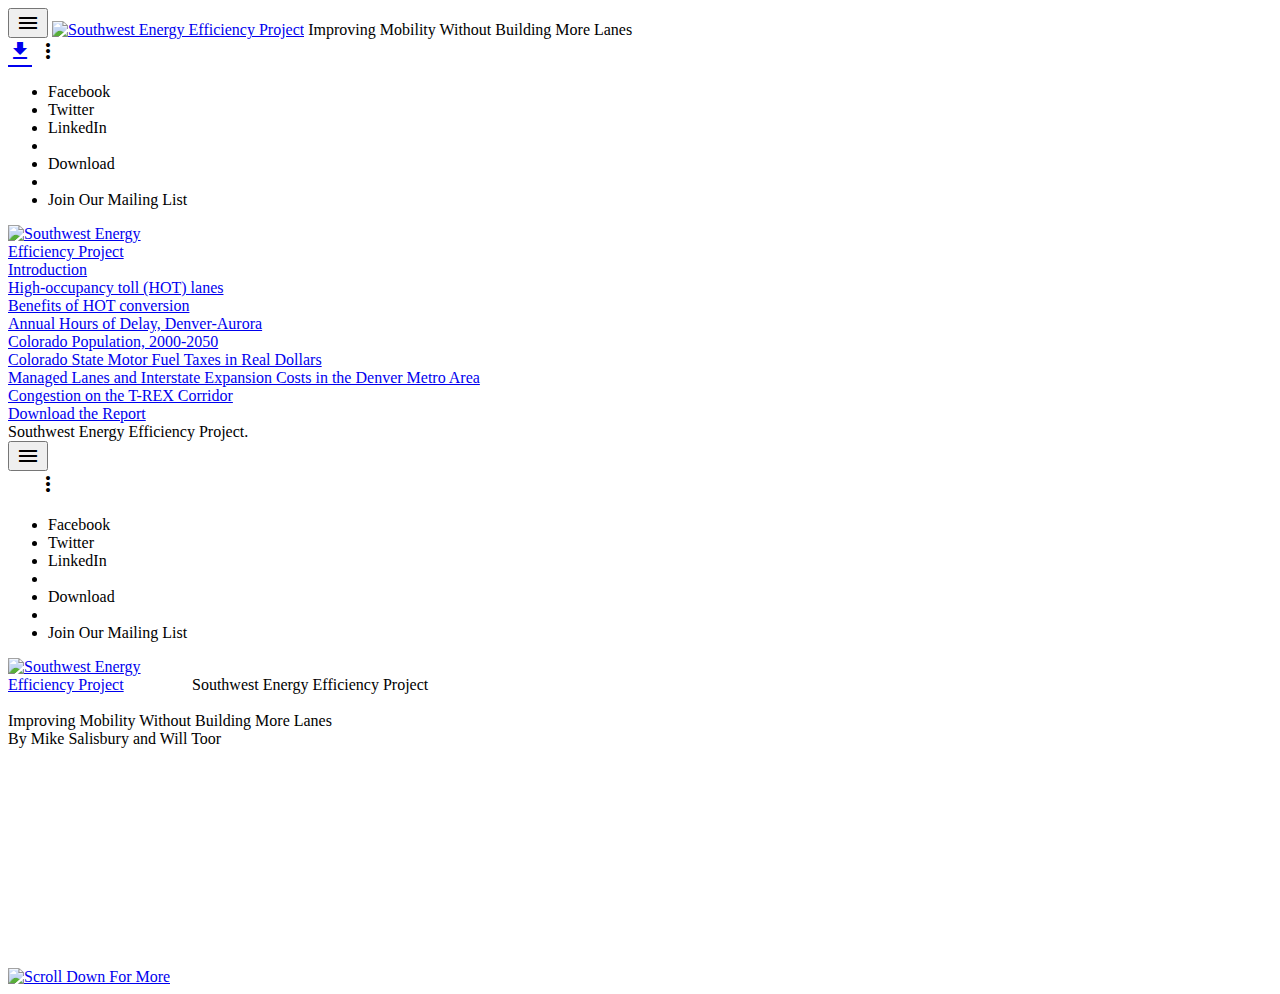
==== index.html @ 3eeacf5c "index" ====
<!DOCTYPE html PUBLIC "-//W3C//DTD XHTML 1.0 Strict//EN" "http://www.w3.org/TR/xhtml1/DTD/xhtml1-strict.dtd">
<html class="no-js objectfit object-fit">

<head>
  <meta http-equiv="content-type" content="text/html; charset=utf-8">
  <meta name="viewport" content="width=device-width, minimum-scale=1.0, maximum-scale=1.0">

  <!-- ||||||||||||||||||||||||||||||||||||||||||||||||||||||||||||||||||||||||||||||||||||||||||

              ___          ___         ___          ___          ___          ___      ___
      ___    /__/\        /  /\       /  /\        /  /\        /  /\        /  /\    /  /\        ___
     /  /\   \  \:\      /  /::\     /  /:/_      /  /:/_      /  /:/_      /  /::\  /  /::\      /  /\
    /  /:/    \__\:\    /  /:/\:\   /  /:/ /\    /  /:/ /\    /  /:/ /\    /  /:/\:\/  /:/\:\    /  /:/
   /  /:/ ___ /  /::\  /  /:/~/:/  /  /:/ /:/_  /  /:/ /:/_  /  /:/ /::\  /  /:/~/:/  /:/  \:\  /  /:/
  /  /::\/__/\  /:/\:\/__/:/ /:/__/__/:/ /:/ /\/__/:/ /:/ /\/__/:/ /:/\:\/__/:/ /:/__/:/ \__\:\/  /::\
 /__/:/\:\  \:\/:/__\/\  \:\/:::::|  \:\/:/ /:/\  \:\/:/ /:/\  \:\/:/~/:/\  \:\/:/\  \:\ /  /:/__/:/\:\
 \__\/  \:\  \::/      \  \::/~~~~ \  \::/ /:/  \  \::/ /:/  \  \::/ /:/  \  \::/  \  \:\  /:/\__\/  \:\
      \  \:\  \:\       \  \:\      \  \:\/:/    \  \:\/:/    \__\/ /:/    \  \:\   \  \:\/:/      \  \:\
       \__\/\  \:\       \  \:\      \  \::/      \  \::/       /__/:/      \  \:\   \  \::/        \__\/
             \__\/        \__\/       \__\/        \__\/        \__\/        \__\/    \__\/



      This framework and functionality is based on this: https://github.com/vlandham/scroll_demo
      For a full rundown of the theory behind it, see: http://vallandingham.me/scroller.html
      We have tweaked to make it populoate more dynamically, and include interactive goodies like
      WebGL, SVG, etc. in the <vis> div created for the original interactive it was intended for.

     |||||||||||||||||||||||||||||||||||||||||||||||||||||||||||||||||||||||||||||||||||||||||| -->

  <!-- |||||||||||||||||||||||||||||||||||||||||||||||||||||||||||||||||||||||||||||||||||||||||| -->
  <!-- |||||||||||||||||||||||||||||||||||||||||||||||||||||||||||||||||||||||||||||||||||||||||| -->
  <!-- |||||||||||||||||||||||||||| Facebook Sharing Content |||||||||||||||||||||||||||||||||||| -->

  <meta property="og:title" content="Improving Mobility Without Building More Lanes">
  <meta property="og:site_name" content="Southwest Energy Efficiency Project">
  <meta property="og:url" content="http://swenergy.org/">
  <meta property="og:description" content="What if there was a way to increase mobility on an existing road, and improve transit and other options, without needing more public funds? This sounds like magic, but it really just requires a smart approach to using market forces to optimize the use of our existing highway lanes.">
  <meta property="fb:app_id" content="">
  <meta property="og:type" content="website"> 

  <!-- |||||||||||||||||||||||||||||||||||||||||||||||||||||||||||||| -->
  <!-- |||||||||||||||||||||||||||||||||||||||||||||||||||||||||||||| -->
  <!-- ||||||||||||||| Twitter Sharing Content |||||||||||||||||||||| -->

<meta name="twitter:card" content="Southwest Energy Efficiency Project: Improving Mobility Without Building More Lanes." />
  <meta name="twitter:site" content="http://www.swenergy.org" />
  <meta name="twitter:creator" content="@southwestee" />
  <meta property="og:image" content="assets/images/bkg/sweep01.png" />

  <!-- |||||||||||||||||||||||||||||||||||||||||||||||||||||||||||||| -->
  <!-- |||||||||||||||||||||||||||||||||||||||||||||||||||||||||||||| -->

  <meta name="Description" content="What if there was a way to increase mobility on an existing road, and improve transit and other options, without needing more public funds? This sounds like magic, but it really just requires a smart approach to using market forces to optimize the use of our existing highway lanes.">

  <!-- |||||||||||||||||||||||||||||||||||||||||||||||||||||||||||||| -->
  <!-- |||||||||||||||||||||||||||||||||||||||||||||||||||||||||||||| -->

  <title>Southwest Energy Efficiency Project – Improving Mobility Without Building More Lanes</title>

  <link rel="stylesheet" type="text/css" href="assets/css/bootstrap.min.css">
  <link rel="stylesheet" type="text/css" href="assets/css/scrolly_sweep.css">
  <link rel="stylesheet" type="text/css" href="assets/css/step_sweep.css">
    <script src="assets/css/demo-styles.css.js"></script>
  <script type="text/javascript" src="assets/js/modernizr.min.js"></script>
  <script type="text/javascript" src="assets/js/content_sweep.js"></script>
    <link rel="stylesheet" href="https://fonts.googleapis.com/icon?family=Material+Icons">
<link href="assets/css/materialdesignicons.min.css" media="all" rel="stylesheet" type="text/css" />

</head>



<body>


  <!-- |||||||||||||||||||||||||||||||||||||||||||||||||||||||||||||| -->
  <!-- |||||||||||||||||||||||||||||||||||||||||||||||||||||||||||||| -->
  <!-- |||||||||||||||||||||||||||||||||||||||||||||||||||||||||||||| -->
  <!-- |||||||||||||||||||||||||||||||||||||||||||||||||||||||||||||| -->
  <!-- |||||||||||||||||| SITE FURNITURE |||||||||||||||||||||||||||| -->

<a name="topski"></a>


  <!-- |||||||||||||||||||||||||||||||||||||||||||||||||||||||||||||| -->
  <!-- |||||||||||||||||  LOADER |||||||||||||||||||||||||||||||||||| -->

  <div id="play">
            <div role="progressbar" class="mdc-linear-progress mdc-linear-progress--reversed" data-buffer="true" style="top:50%; ">
              <div class="mdc-linear-progress__buffering-dots"></div>
              <div class="mdc-linear-progress__buffer"></div>
              <div class="mdc-linear-progress__bar mdc-linear-progress__primary-bar" style="display:none !important;visibility:hidden !important; ">
                <span class="mdc-linear-progress__bar-inner"></span>
              </div>
              <div class="mdc-linear-progress__bar mdc-linear-progress__secondary-bar">
                <span class="mdc-linear-progress__bar-inner"></span>
              </div>
            </div>
    
    <span class="org" style="color:#fff;top:47%;right:1%; position:absolute; display:block; ">Southwest Energy Efficiency Project</span>
    
    
  </div>
  
  <!-- |||||||||||||||||||||||||||||||||||||||||||||||||||||||||||||| -->
  <!-- |||||||||||||||||||||||||||||||||||||||||||||||||||||||||||||| -->
  <!-- |||||||||||| BOTTOM LEFT DIV ||||||||||||||||||||||||||||||||| -->
  <div id="output" style="visibility:none; ">
  <!-- 
   <div id="fnA" style="display:none; "><span class='footnotenumberr'>2</span> Texas A&M Transportation Institute. 2015.  <a href="https://mobility.tamu.edu/ums/">Annual Urban Mobility Scorecard.</a></div>
    <div id="fnB" style="display:none; "><span class='footnotenumberr'>3</span> Colorado State Demography Office. 2017.  <a href="https://demography.dola.colorado.gov/population/population-totals-colorado-substate/#population-totals-for-">Population Forecasts.</a></div>
    <div id="fnC" style="display:none; "><span class='footnotenumberr'>4</span> Federal Highway Administration. Highway Statistics. 1993 and 2015. <a href="https://www.fhwa.dot.gov/policyinformation/statistics.cfm">Table SF-1 Motor Fuel Taxes.</a> and US Inflation Calculator. 2017. <a href="http://www.usinflationcalculator.com/">Inflation Calculator.</a></div>
    <div id="fnD" style="display:none; "><span class='footnotenumberr'>5</span> Volume/Capacity Ratio data was obtained for the entire corridor from CDOT.</div>
    -->
  </div>
  <!-- |||||||||||||||||||||||||||||||||||||||||||||||||||||||||||||| -->

  <!-- |||||||||||||||||||||||||||||||||||||||||||||||||||||||||||||| -->
  <!-- |||||||||||| TOOLBAR  |||||||||||||||||||||||||||||||||||||||| -->
  <!-- |||||||||||||||||||||||||||||||||||||||||||||||||||||||||||||| -->


    <div class="mdc-toolbar mdc-toolbar--fixed" style="background-color: #fff;" id="logobar">
      <div class="mdc-toolbar__row">
        <section class="mdc-toolbar__section mdc-toolbar__section--align-start">
          <button class="demo-menu material-icons mdc-toolbar__icon--menu">menu</button>
<a href="#"><img src="https://cultureondemand.github.io/sweep-report/assets/images/sweep.png" border="0" alt="Southwest Energy Efficiency Project" style="height:33px;margin-top: 3px;background-color:#fff !important; "></a>          
<span class="mdc-toolbar__title">Improving Mobility Without Building More Lanes</span>

        </section>
        <section class="mdc-toolbar__section mdc-toolbar__section--align-end" role="toolbar">
          <div class="mdc-menu-anchor">
          <a href="assets/sweep_improving_mobility_wout_more_lanes.pdf" class="material-icons mdc-toolbar__icon" aria-label="Download" alt="Download" id="downloadA">file_download</a>
          <a class="material-icons mdc-toolbar__icon toggle" aria-label="Bookmark this page" alt="Bookmark this page">more_vert</a>
          <div class="mdc-simple-menu" tabindex="-1" id="demo-menu">
            <ul class="mdc-simple-menu__items mdc-list" role="menu" aria-hidden="true" style="transform: scale(1, 1);">

              <li class="mdc-list-item" role="menuitem" tabindex="0" style="transition-delay: 0.069s;" onclick="window.open('https://www.facebook.com/SWenergyefficiency/')">Facebook</li>
              <li class="mdc-list-item" role="menuitem" tabindex="0" style="transition-delay: 0.124s;" onclick="window.open('https://twitter.com/southwestee')">Twitter</li>
              <li class="mdc-list-item" role="menuitem" tabindex="0" style="transition-delay: 0.179s;" onclick="window.open('https://www.linkedin.com/company/southwest-energy-efficiency-project')">LinkedIn</li>
              
              <li class="mdc-list-divider" role="separator"></li>
              <li class="mdc-list-item" role="menuitem" tabindex="0" style="transition-delay: 0.236s;" onclick="window.open('assets/sweep_improving_mobility_wout_more_lanes.pdf')">Download</li>
              <li class="mdc-list-divider" role="separator"></li>
              <li class="mdc-list-item" role="menuitem" tabindex="0" style="transition-delay: 0.236s;" onclick="window.open('http://visitor.constantcontact.com/manage/optin?v=001BdwJNcIEVThaZiyQutpx1eC5nDFbc7FT')">Join Our Mailing List</li>

            </ul>
          </div>
          </div>
        

        </section>
      </div>
    </div>
 
  <!-- |||||||||||||||||||||||||||||||||||||||||||||||||||||||||||||| -->
  <!-- |||||||||||||||||||||||||||||||||||||||||||||||||||||||||||||| -->
  <!-- |||||||||||| Drawer  ||||||||||||||||||||||||||||||||||||||||| -->
  <!-- |||||||||||||||||||||||||||||||||||||||||||||||||||||||||||||| -->
  <!-- |||||||||||||||||||||||||||||||||||||||||||||||||||||||||||||| -->


  <aside class="mdc-temporary-drawer">
      <nav class="mdc-temporary-drawer__drawer">
        <header class="mdc-temporary-drawer__header">
          <div class="mdc-temporary-drawer__header-content mdc-theme--primary-bg mdc-theme--text-primary-on-primary" style="background-color: #fff !important; ">
          <a href="#" style="background-color: none; background: none; "><img src="https://cultureondemand.github.io/sweep-report/assets/images/sweepstackedlogo.jpg" border="0" alt="Southwest Energy Efficiency Project" style="max-width:180px; "></a>
 
          </div>
        </header>
        <nav class="mdc-temporary-drawer__content mdc-list-group">
          <div id="icon-with-text-demo" class="mdc-list">


                  <li><a href="#step-0" class="mdc-list-item">Introduction</a></li>
        <li><a href="#step-1" class="mdc-list-item">High-occupancy toll (HOT) lanes</a></li>
        <li><a href="#step-2" class="mdc-list-item">Benefits of HOT conversion</a></li>
        <li><a href="#step-3" class="mdc-list-item">Annual Hours of Delay, Denver-Aurora</a></li>
        <li><a href="#step-4" class="mdc-list-item">Colorado Population, 2000-2050</a></li>
        <li><a href="#step-5" class="mdc-list-item">Colorado State Motor Fuel Taxes in Real Dollars</a></li>
        <li><a href="#step-6" class="mdc-list-item">Managed Lanes and Interstate Expansion Costs in the Denver Metro Area</a></li>
        <li><a href="#step-7" class="mdc-list-item"> Congestion on the T-REX Corridor</a></li>
        <li><a href="#step-8" class="mdc-list-item">Download the Report</a></li>
 



          </div>
        </nav>
      </nav>
    </aside>
  
  <!-- |||||||||||||||||||||||||||||||||||||||||||||||||||||||||||||| -->
  <!-- |||||||||||||||||||||||||||||||||||||||||||||||||||||||||||||| -->
  <!-- |||||||||||| closing slide fixed content  |||||||||||||||||||| -->
  <!-- |||||||||||||||||||||||||||||||||||||||||||||||||||||||||||||| -->
  <!-- |||||||||||||||||||||||||||||||||||||||||||||||||||||||||||||| -->

<div id="titleCloser">
Southwest Energy Efficiency Project. 
</div>

<!-- |||||||||||||||||||||||||||||||||||||||||||||||||||||||||||||| -->
<!-- |||||||||||||||||cover top left menu ||||||||||||||||||||||||| -->
<!-- |||||||||||||||||||||||||||||||||||||||||||||||||||||||||||||| -->

<div id="covermenu">
<button class="title-menu material-icons mdc-toolbar__icon--menu">menu</button>
</div>

<!-- |||||||||||||||||||||||||||||||||||||||||||||||||||||||||||||| -->
<!-- |||||||||||||||| cover top right logos ||||||||||||||||||||||| -->
<!-- |||||||||||||||||||||||||||||||||||||||||||||||||||||||||||||| -->

<div id="covertools">

          <section class="mdc-toolbar__section mdc-toolbar__section--align-end" role="toolbar">
          <div class="mdc-menu-anchor">
          <a href="assets/sweep_improving_mobility_wout_more_lanes.pdf" class="material-icons mdc-toolbar__icon" aria-label="Download" alt="Download" style="color:#fff !important; background-color:transparent !important; " id="downloadB">file_download</a>
          <a class="material-icons mdc-toolbar__icon toggle" aria-label="Bookmark this page" alt="Bookmark this page" id="toggleon">more_vert</a>
          <div class="mdc-simple-menu" tabindex="-1" id="demo-menuo">
            <ul class="mdc-simple-menu__items mdc-list" role="menu" aria-hidden="true" style="transform: scale(1, 1);">

              <li class="mdc-list-item" role="menuitem" tabindex="0" style="transition-delay: 0.069s;" onclick="window.open('https://www.facebook.com/SWenergyefficiency/')">Facebook</li>
              <li class="mdc-list-item" role="menuitem" tabindex="0" style="transition-delay: 0.124s;" onclick="window.open('https://twitter.com/southwestee')">Twitter</li>
              <li class="mdc-list-item" role="menuitem" tabindex="0" style="transition-delay: 0.179s;" onclick="window.open('https://www.linkedin.com/company/southwest-energy-efficiency-project')">LinkedIn</li>
              
              <li class="mdc-list-divider" role="separator"></li>
              <li class="mdc-list-item" role="menuitem" tabindex="0" style="transition-delay: 0.236s;" onclick="window.open('assets/sweep_improving_mobility_wout_more_lanes.pdf')">Download</li>
              <li class="mdc-list-divider" role="separator"></li>
              <li class="mdc-list-item" role="menuitem" tabindex="0" style="transition-delay: 0.236s;" onclick="window.open('http://visitor.constantcontact.com/manage/optin?v=001BdwJNcIEVThaZiyQutpx1eC5nDFbc7FT')">Join Our Mailing List</li>
   </ul>
          </div>
          </div>
        </section>

</div>


  <!-- |||||||||||||||||||||||||||||||||||||||||||||||||||||||||||||| -->
  <!-- |||||||||||||||||||||||||||||||||||||||||||||||||||||||||||||| -->
  <!-- |||||||||||||||||||||||||||||||||||||||||||||||||||||||||||||| -->
  <!-- |||||||||||| TABLE OF CONTENTS  (old deactivated) |||||||||||| -->
  
  <div id="toc"></div>
  
  <!-- |||||||||||||||||||||||||||||||||||||||||||||||||||||||||||||| -->
  <!-- |||||||||||||||||||||||||||||||||||||||||||||||||||||||||||||| -->
  <!-- |||||||||||||||||||||||||||||||||||||||||||||||||||||||||||||| -->
  <!-- |||||||||||||||||||||||||||||||||||||||||||||||||||||||||||||| -->
  <!-- |||||||||||| This is where the content lives ||||||||||||||||| -->
  <!-- |||||||||||||||||||||||||||||||||||||||||||||||||||||||||||||| -->
  <!-- |||||||||||| Main container div |||||||||||||||||||||||||||||| -->
  <!-- |||||||||||||||||||||||||||||||||||||||||||||||||||||||||||||| -->
  <!-- |||||||||||||||||| mama container||||||||||||||||||||||||||||| -->
  <!-- |||||||||||||||||||||||||||||||||||||||||||||||||||||||||||||| -->
  
  <div class="container" id="container">

  <!-- |||||||||||||||||||||||||||||||||||||||||||||||||||||||||||||| -->
  <!-- |||||||||||| Graphic div is the parent for scrolling ||||||||| -->
  <!-- |||||||||||||||||||||||||||||||||||||||||||||||||||||||||||||| -->
  <!-- |||||||||||||||||||||||||||||||||||||||||||||||||||||||||||||| -->
    
    <div id="graphic">

  <!-- |||||||||||||||||||||||||||||||||||||||||||||||||||||||||||||| -->
  <!-- |||||||||||| Containers have bgs and top bars |||||||||||||||| -->
  <!-- |||||||||||||||||||||||||||||||||||||||||||||||||||||||||||||| -->
  <!-- ||||| Section contains steps which are the scrolling text |||| -->
  <!-- |||||||||||||||||||||||||||||||||||||||||||||||||||||||||||||| -->
  <!-- |||||||||||||||||||||||||||||||||||||||||||||||||||||||||||||| -->
  <!-- |||||||||||||||||||||||||||||||||||||||||||||||||||||||||||||| -->
  <!-- |||||||||||||||||||||||||||||||||||||||||||||||||||||||||||||| -->
  <!-- |||||||||||||||||| holds the steps/pages|||||||||||||||||||||| -->
  <!-- |||||||||||||||||||||||||||||||||||||||||||||||||||||||||||||| -->
  
      <div id="sections">


        <!-- |||||||||||||||||||||||||||||||||||||||||||||||||||||||||||||| -->
        <!-- |||||||||||||||||||||||||||||||||||||||||||||||||||||||||||||| -->
        <!-- |||||||||||||||||||||||||||||||||||||||||||||||||||||||||||||| -->
        <!-- |||||||||||||   1st slide |||||||||||||||||||||||||||||||||||| -->
        <!-- |||||||||||||||||||||||||||||||||||||||||||||||||||||||||||||| -->
        <!-- |||||||||||| add a static step container ||||||||||||||||||||| -->
        <!-- |||||||||||| the title slide with scroll prompt |||||||||||||| -->
        <!-- |||||||||||||||||||||||||||||||||||||||||||||||||||||||||||||| -->


        <!-- ### 0 ### -->
<section class="step" style="background: none !important; visibility:visible; ">
  <div id="logoOpener" style="display:inline-block; ">
    <div class="imgcontainer">
      <a href="#" style="background-color: none; background: none; "><img src="https://cultureondemand.github.io/sweep-report/assets/images/sweep.png" width="90%" border="0" alt="Southwest Energy Efficiency Project" style="max-width:180px;"></a>
    <span class="org">Southwest Energy Efficiency Project</span>
    </div>
  </div>

  <div class="tagblues"></div>

    <div class="bgbg js-background-image">
      <picture>
        <!--[if IE 9]><video style="display: none;"><![endif]-->
        <source srcset="assets/images/bkg/sweep01.png" media="(min-width: 400px)">
        <!--[if IE 9]></video><![endif]-->
        <img srcset="assets/images/bkg/sweep01.png">
      </picture>
    </div>          
  <div id="titleOpener">
    <span class="grandtitle">Improving Mobility Without Building More Lanes</span>
   <div class="subline">By Mike Salisbury and Will Toor</div>
 </div>
         <p>&nbsp;</p>
          <p>&nbsp;</p>
          <p>&nbsp;</p>
          <p>&nbsp;</p>
          <p>&nbsp;</p>
          <p>&nbsp;</p>
          <span id="scrollimg">
            <a href="#step-0" style="background: none !important; z-index: 9999999; ">
              <img src="assets/images/scrolldown.png" border="0" alt="Scroll Down For More" style="text-align: center; ">
            </a>
          </span>
        </section>


        <!-- |||||||||||||||||||||||||||||||||||||||||||||||||||||||||||||| -->
        <!-- |||||||||||||||||||||||||||||||||||||||||||||||||||||||||||||| -->
        <!-- |||||||||||| OUTPUT THE REST OF THE STEPS |||||||||||||||||||| -->
        <!-- |||||||||||||||||||||||||||||||||||||||||||||||||||||||||||||| -->
        <!-- |||||||||||| FIND THE CONTENT IN content.js |||||||||||||||||| -->
        <!-- |||||||||||||||||||||||||||||||||||||||||||||||||||||||||||||| -->
        <!-- |||||||||||| CALCULATES ARRAY OF TITLES FOR OUTPUT ||||||||||| -->
        <!-- |||||||||||||||||||||||||||||||||||||||||||||||||||||||||||||| -->
        <!-- |||||||||||||||||||||||||||||||||||||||||||||||||||||||||||||| -->


        <!-- |||||||||||||||||||||||||||||||||||||||||||||||||||||||||||||| -->
        <!-- |||||||||||||||||||||||||||||||||||||||||||||||||||||||||||||| -->
        <!-- |||||| start noscript version of js output ||||||||||||||||||| -->
        <!-- |||||||||||||||||||||||||||||||||||||||||||||||||||||||||||||| -->

        <noscript>

          

        <!-- |||||||||||||||||||||||||||||||||||||||||||||||||||||||||||||| -->
        <!-- |||||||||||||||||||||||||||||||||||||||||||||||||||||||||||||| -->
        <!-- |||||||||||| OUTPUT THE REST OF THE STEPS |||||||||||||||||||| -->
        <!-- |||||||||||||||||||||||||||||||||||||||||||||||||||||||||||||| -->
        <!-- |||||||||||| FIND THE CONTENT IN content.js |||||||||||||||||| -->
        <!-- |||||||||||||||||||||||||||||||||||||||||||||||||||||||||||||| -->
        <!-- |||||||||||| CALCULATES ARRAY OF TITLES FOR OUTPUT ||||||||||| -->
        <!-- |||||||||||||||||||||||||||||||||||||||||||||||||||||||||||||| -->
        <!-- |||||||||||||||||||||||||||||||||||||||||||||||||||||||||||||| -->

                    
          
        </noscript>

        <!-- |||||||||||||||||||||||||||||||||||||||||||||||||||||||||||||| -->
        <!-- ||||||||| end noscript          |||||||||||||||||||||||||||||| -->
        <!-- |||||||||||||||||||||||||||||||||||||||||||||||||||||||||||||| -->
        <!-- |||||||||||||||||||||||||||||||||||||||||||||||||||||||||||||| -->

      </div>
      
      <!-- |||||||||||||||||||||||||||||||||||||||||||||||||||||||||||||| -->
      <!-- |||||||||||||||||||||||||||||||||||||||||||||||||||||||||||||| -->
      <!-- ||||||||||||| end sections ||||||||||||||||||||||||||||||||||| -->
      <!-- |||||||||||||||||||||||||||||||||||||||||||||||||||||||||||||| -->

      <!-- |||||||||||||||||||||||||||||||||||||||||||||||||||||||||||||| -->
      <!-- |||||||||||| The vis div that holds interactive goodies if there are any |||||| -->
      <!-- |||||||||||||||||||||||||||||||||||||||||||||||||||||||||||||| -->

      <div id="vis" style="display:none; "></div>

      <!-- |||||||||||||||||||||||||||||||||||||||||||||||||||||||||||||| -->
      <!-- |||||||||||||||||||||||||||||||||||||||||||||||||||||||||||||| -->
      <!-- |||||||||||| Close container and graphic ||||||||||||||||||||| -->

    </div>
  </div>
      <!-- |||||||||||||||||||||||||||||||||||||||||||||||||||||||||||||| -->
      <!-- |||||||||||||||||||||||||||||||||||||||||||||||||||||||||||||| -->

  <script src="//d3js.org/d3.v3.min.js"></script>
  <script src="//d3js.org/topojson.v1.min.js"></script>
  <script type="text/javascript" src="assets/js/picturefill.min.js"></script>
  <script type="text/javascript" src="assets/js/background-picture.js"></script>
  <script type="text/javascript" src="assets/js/queue.js"></script>
  <script type="text/javascript" src="assets/js/scroller.js"></script>
  <script type="text/javascript" src="assets/js/toggle.js"></script>
  <script type="text/javascript" src="assets/js/preload.js"></script>
  <script type="text/javascript" src="assets/js/slide.js"></script>
 <!-- ### <script type="text/javascript" src="assets/js/table-of-contents.js"></script> ### -->
  <script type="text/javascript" src="assets/js/main.js"></script>



  <script src="assets/js/scrolly_sweep.js"></script>













  <!-- |||||||||||||||||||||||||||||||||||||||||||||||||||||||||||||| -->
<!-- |||||||||||| Preloader ||||||||||||||||||||||||||||||||||||||| -->

<div class="hidden">
  <script type="text/javascript">
 
if ('scrollRestoration' in history) {
  history.scrollRestoration = 'manual';
}
 
      var images = new Array()
      function preload() {
        for (i = 0; i < preload.arguments.length; i++) {
          images[i] = new Image()
          images[i].src = preload.arguments[i]
        }
        

      }



images.onload = notify();

      function notify()  {

        setTimeout(function(){ 

          document.getElementById('play').style.display = 'none'; 
 
 
        }, 3000);
       
}

      preload(
        "assets/images/bkg/1-Cover-large.jpg",
        "assets/images/bkg/2-Intro-large.jpg"
      )
     
  </script>
</div>

 




    <script src="assets/js/material-components-web.js"></script>
    



    <script>
      var drawerEl = document.querySelector('.mdc-temporary-drawer');
      var MDCTemporaryDrawer = mdc.drawer.MDCTemporaryDrawer;
      var drawer = new MDCTemporaryDrawer(drawerEl);
       document.querySelector('.demo-menu').addEventListener('click', function() {
        drawer.open = true;
      });
      drawerEl.addEventListener('MDCTemporaryDrawer:open', function() {
        console.log('Received MDCTemporaryDrawer:open');
      });
      drawerEl.addEventListener('MDCTemporaryDrawer:close', function() {
        console.log('Received MDCTemporaryDrawer:close');
      });


    </script>


    <script>


      var drawerElo = document.querySelector('.mdc-temporary-drawer');
      var MDCTemporaryDrawero = mdc.drawer.MDCTemporaryDrawero;
      var drawero = new MDCTemporaryDrawer(drawerElo);
      document.querySelector('.title-menu').addEventListener('click', function() {
        drawero.open = true;
      });
      drawerElo.addEventListener('MDCTemporaryDrawero:open', function() {
        console.log('Received MDCTemporaryDrawero:open');
      });
      drawerElo.addEventListener('MDCTemporaryDrawero:close', function() {
        console.log('Received MDCTemporaryDrawero:close');
      });




    </script>


    <script>
      var menuEl = document.querySelector('#demo-menu');
      var menu = new mdc.menu.MDCSimpleMenu(menuEl);
      var toggle = document.querySelector('.toggle');
      toggle.addEventListener('click', function() {
        menu.open = !menu.open;
      });
    </script>

  

    <script>
      var menuElo = document.querySelector('#demo-menuo');
      var menuo = new mdc.menu.MDCSimpleMenu(menuElo);
      var toggleo = document.querySelector('#toggleon');
      toggleo.addEventListener('click', function() {
        menuo.open = !menuo.open;
      });
    </script>  



    <script>
      // Because we load our CSS via webpack, we need to ensure that all of the correct styles
      // are applied before ripples are attached. Otherwise, ripples may use the computed styles of
      // elements before our CSS is applied, leading to improper UX.
      (function() {
        var pollId = 0;
        pollId = setInterval(function() {
          var pos = getComputedStyle(document.querySelector('.mdc-button')).position;
          if (pos === 'relative') {
            init();
            clearInterval(pollId);
          }
        }, 250);
        function init() {
          var btns = document.querySelectorAll('.mdc-button:not([data-demo-no-js])');
          for (var i = 0, btn; btn = btns[i]; i++) {
            mdc.ripple.MDCRipple.attachTo(btn);
          }
        }

 

      })();
    </script>



    <script>
      var determinates = document.querySelectorAll('.mdc-linear-progress');
      for (var i = 0, determinate; determinate = determinates[i]; i++) {
        var linearProgress = mdc.linearProgress.MDCLinearProgress.attachTo(determinate);
        linearProgress.progress = 0.5;
        if (determinate.dataset.buffer) {
          linearProgress.buffer = 0.19;
        }
      }
    </script>



<!-- Global Site Tag (gtag.js) - Google Analytics -->
<script async src="https://www.googletagmanager.com/gtag/js?id=UA-41639560-1"></script>
<script>
  window.dataLayer = window.dataLayer || [];
  function gtag(){dataLayer.push(arguments)};
  gtag('js', new Date());

  gtag('config', 'UA-41639560-1');
</script>





</body>


</html>
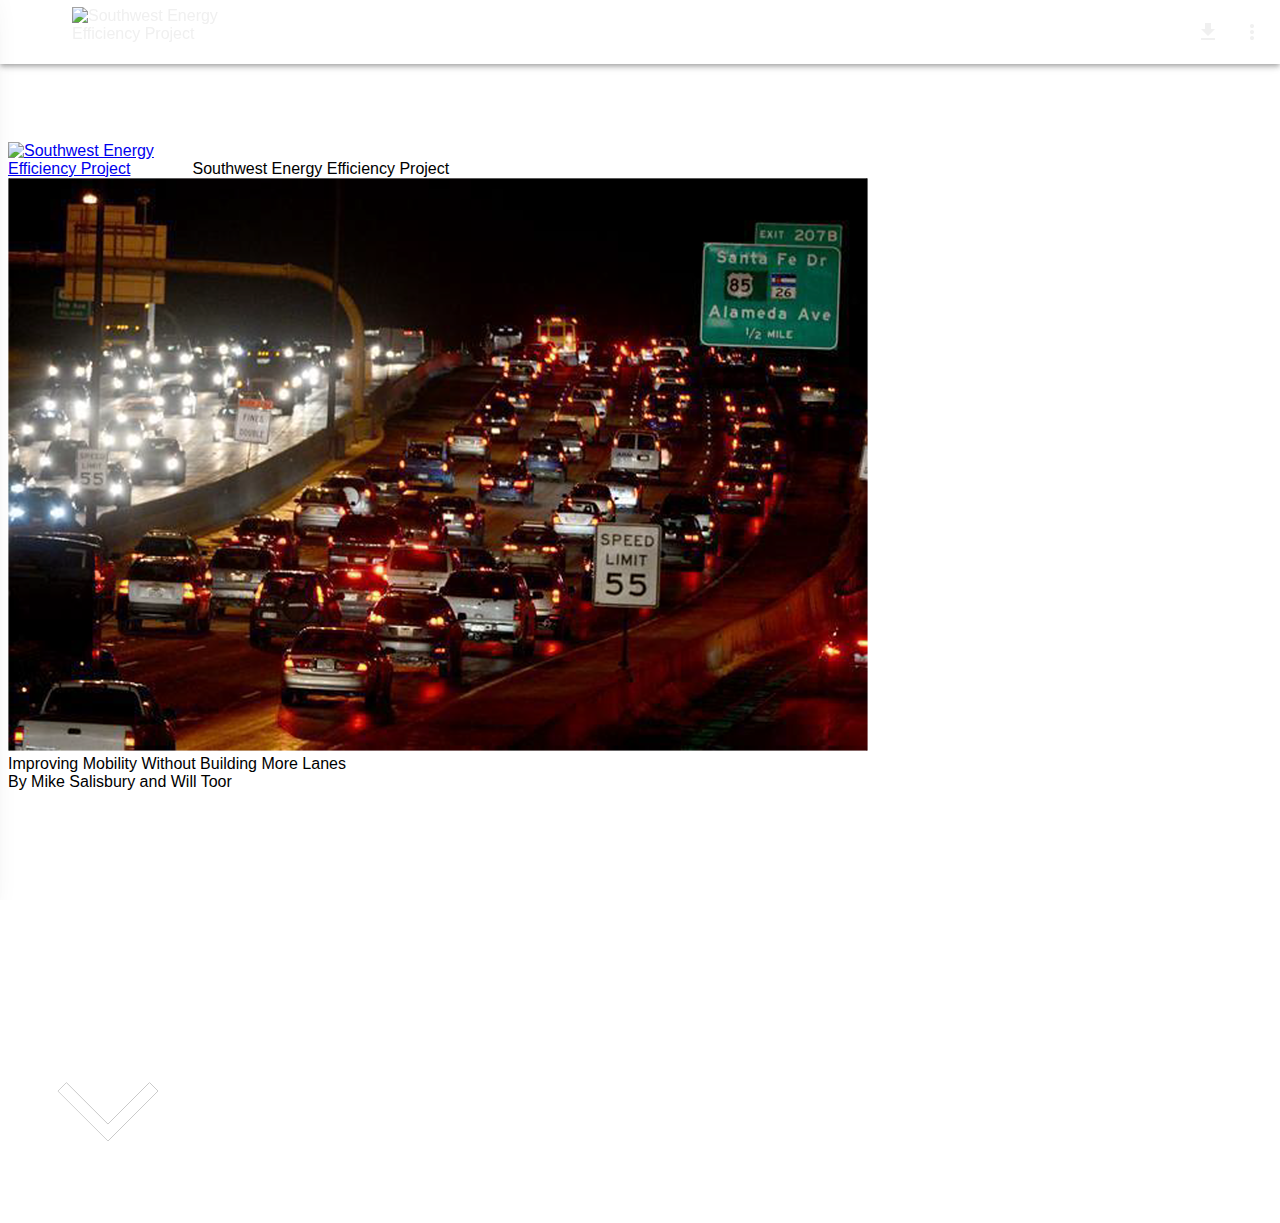
==== commit e2e26af8: "magmag links" ====
--- a/index.html
+++ b/index.html
@@ -32,10 +32,10 @@
   <!-- |||||||||||||||||||||||||||||||||||||||||||||||||||||||||||||||||||||||||||||||||||||||||| -->
   <!-- |||||||||||||||||||||||||||| Facebook Sharing Content |||||||||||||||||||||||||||||||||||| -->
 
-  <meta property="og:title" content="Improving Mobility Without Building More Lanes">
-  <meta property="og:site_name" content="Southwest Energy Efficiency Project">
-  <meta property="og:url" content="http://swenergy.org/">
-  <meta property="og:description" content="What if there was a way to increase mobility on an existing road, and improve transit and other options, without needing more public funds? This sounds like magic, but it really just requires a smart approach to using market forces to optimize the use of our existing highway lanes.">
+  <meta property="og:title" content=" ">
+  <meta property="og:site_name" content=" ">
+  <meta property="og:url" content=" /">
+  <meta property="og:description" content=" ">
   <meta property="fb:app_id" content="">
   <meta property="og:type" content="website"> 
 
@@ -43,28 +43,31 @@
   <!-- |||||||||||||||||||||||||||||||||||||||||||||||||||||||||||||| -->
   <!-- ||||||||||||||| Twitter Sharing Content |||||||||||||||||||||| -->
 
-<meta name="twitter:card" content="Southwest Energy Efficiency Project: Improving Mobility Without Building More Lanes." />
-  <meta name="twitter:site" content="http://www.swenergy.org" />
-  <meta name="twitter:creator" content="@southwestee" />
+<meta name="twitter:card" content=" " />
+  <meta name="twitter:site" content=" " />
+  <meta name="twitter:creator" content="@ " />
   <meta property="og:image" content="assets/images/bkg/sweep01.png" />
 
   <!-- |||||||||||||||||||||||||||||||||||||||||||||||||||||||||||||| -->
   <!-- |||||||||||||||||||||||||||||||||||||||||||||||||||||||||||||| -->
 
-  <meta name="Description" content="What if there was a way to increase mobility on an existing road, and improve transit and other options, without needing more public funds? This sounds like magic, but it really just requires a smart approach to using market forces to optimize the use of our existing highway lanes.">
-
-  <!-- |||||||||||||||||||||||||||||||||||||||||||||||||||||||||||||| -->
-  <!-- |||||||||||||||||||||||||||||||||||||||||||||||||||||||||||||| -->
-
-  <title>Southwest Energy Efficiency Project – Improving Mobility Without Building More Lanes</title>
-
-  <link rel="stylesheet" type="text/css" href="assets/css/bootstrap.min.css">
-  <link rel="stylesheet" type="text/css" href="assets/css/scrolly_sweep.css">
-  <link rel="stylesheet" type="text/css" href="assets/css/step_sweep.css">
+  <meta name="Description" content=" ">
+
+  <!-- |||||||||||||||||||||||||||||||||||||||||||||||||||||||||||||| -->
+  <!-- |||||||||||||||||||||||||||||||||||||||||||||||||||||||||||||| -->
+
+  <title>Poor Man's National Geographic</title>
+
+	<link rel="stylesheet" type="text/css" href="css/bootstrap.min.css"/>  
+	<link rel="stylesheet" type="text/css" href="css/zine.css"/>
+	<link href="https://fonts.googleapis.com/css?family=Trocchi|Vast+Shadow" rel="stylesheet" type="text/css"> 
+	<link href="https://fonts.googleapis.com/css?family=Oswald:300,400,700" rel="stylesheet" type="text/css">
+  <script type="text/javascript" src="js/content.js"></script>
+  
+  
     <script src="assets/css/demo-styles.css.js"></script>
   <script type="text/javascript" src="assets/js/modernizr.min.js"></script>
-  <script type="text/javascript" src="assets/js/content_sweep.js"></script>
-    <link rel="stylesheet" href="https://fonts.googleapis.com/icon?family=Material+Icons">
+     <link rel="stylesheet" href="https://fonts.googleapis.com/icon?family=Material+Icons">
 <link href="assets/css/materialdesignicons.min.css" media="all" rel="stylesheet" type="text/css" />
 
 </head>
@@ -98,7 +101,7 @@
               </div>
             </div>
     
-    <span class="org" style="color:#fff;top:47%;right:1%; position:absolute; display:block; ">Southwest Energy Efficiency Project</span>
+    <span class="org" style="color:#fff;top:47%;right:1%; position:absolute; display:block; ">Poor Man's National Geographic</span>
     
     
   </div>
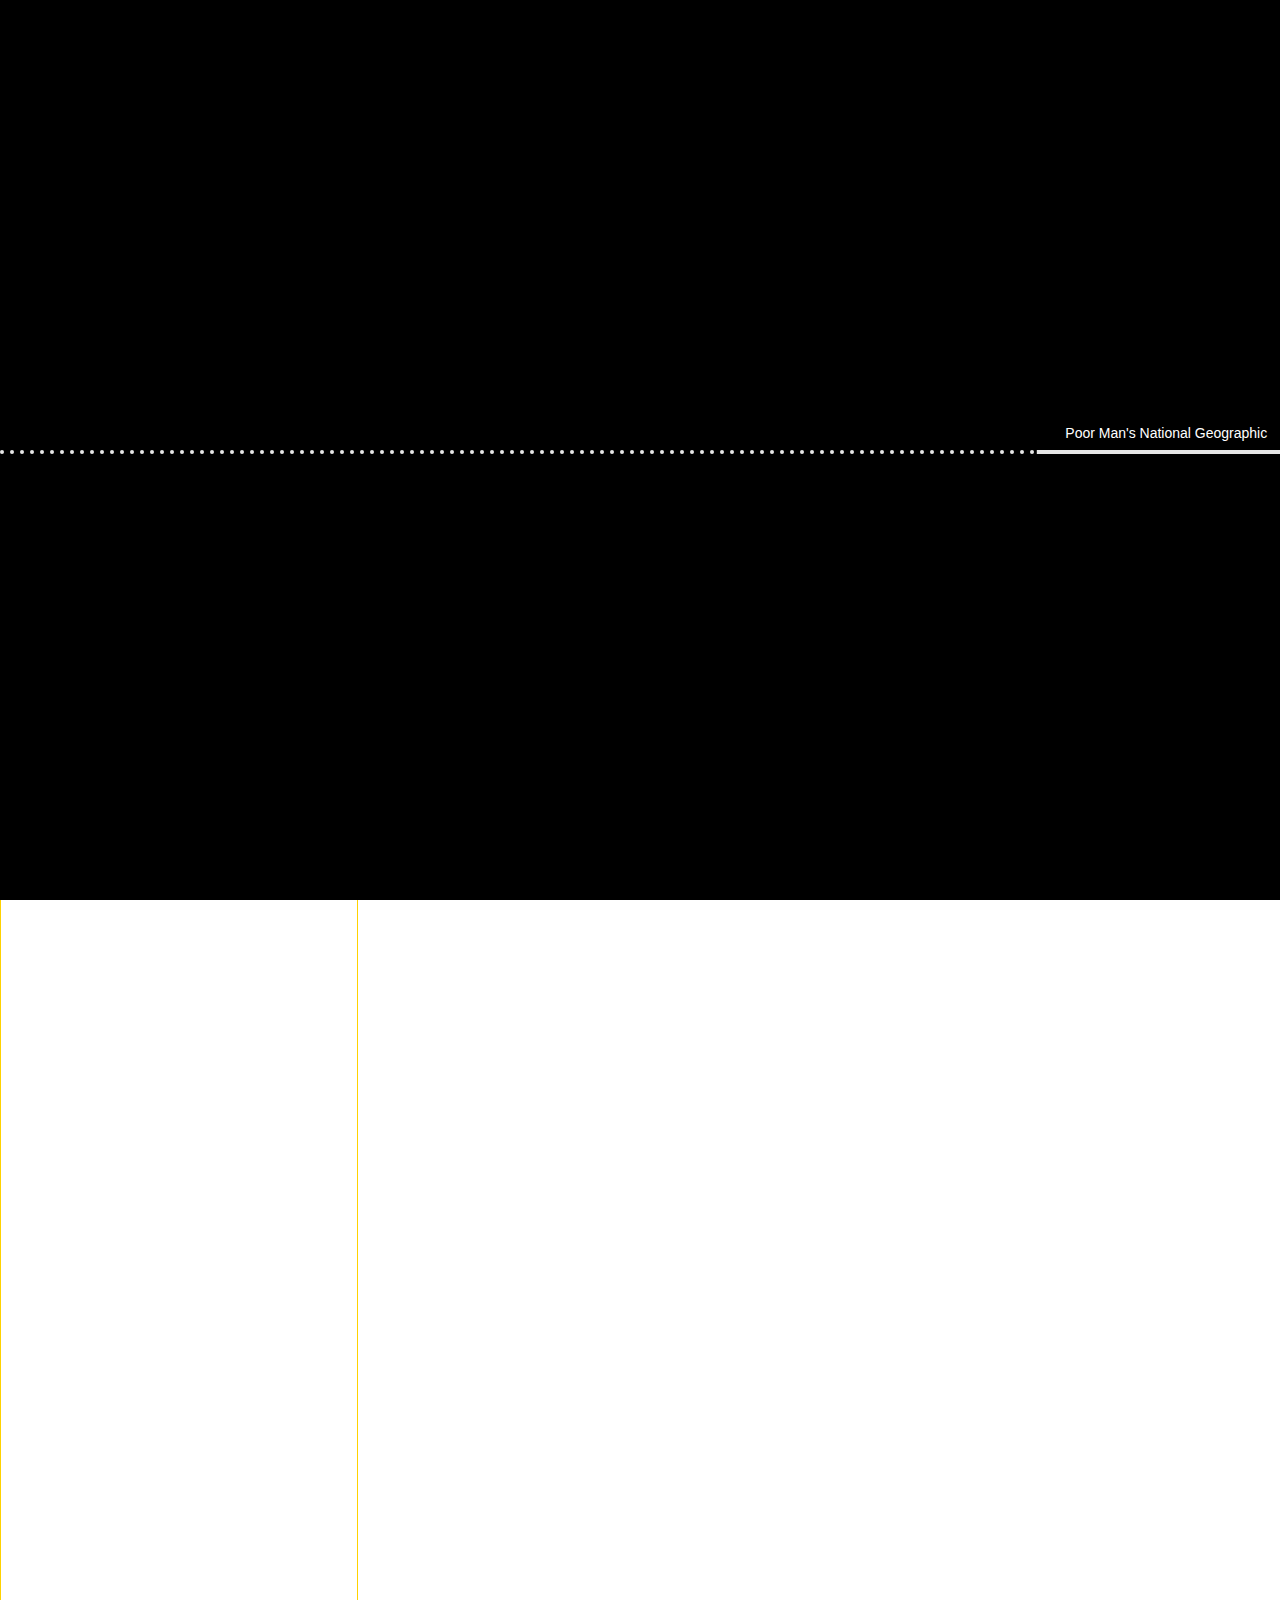
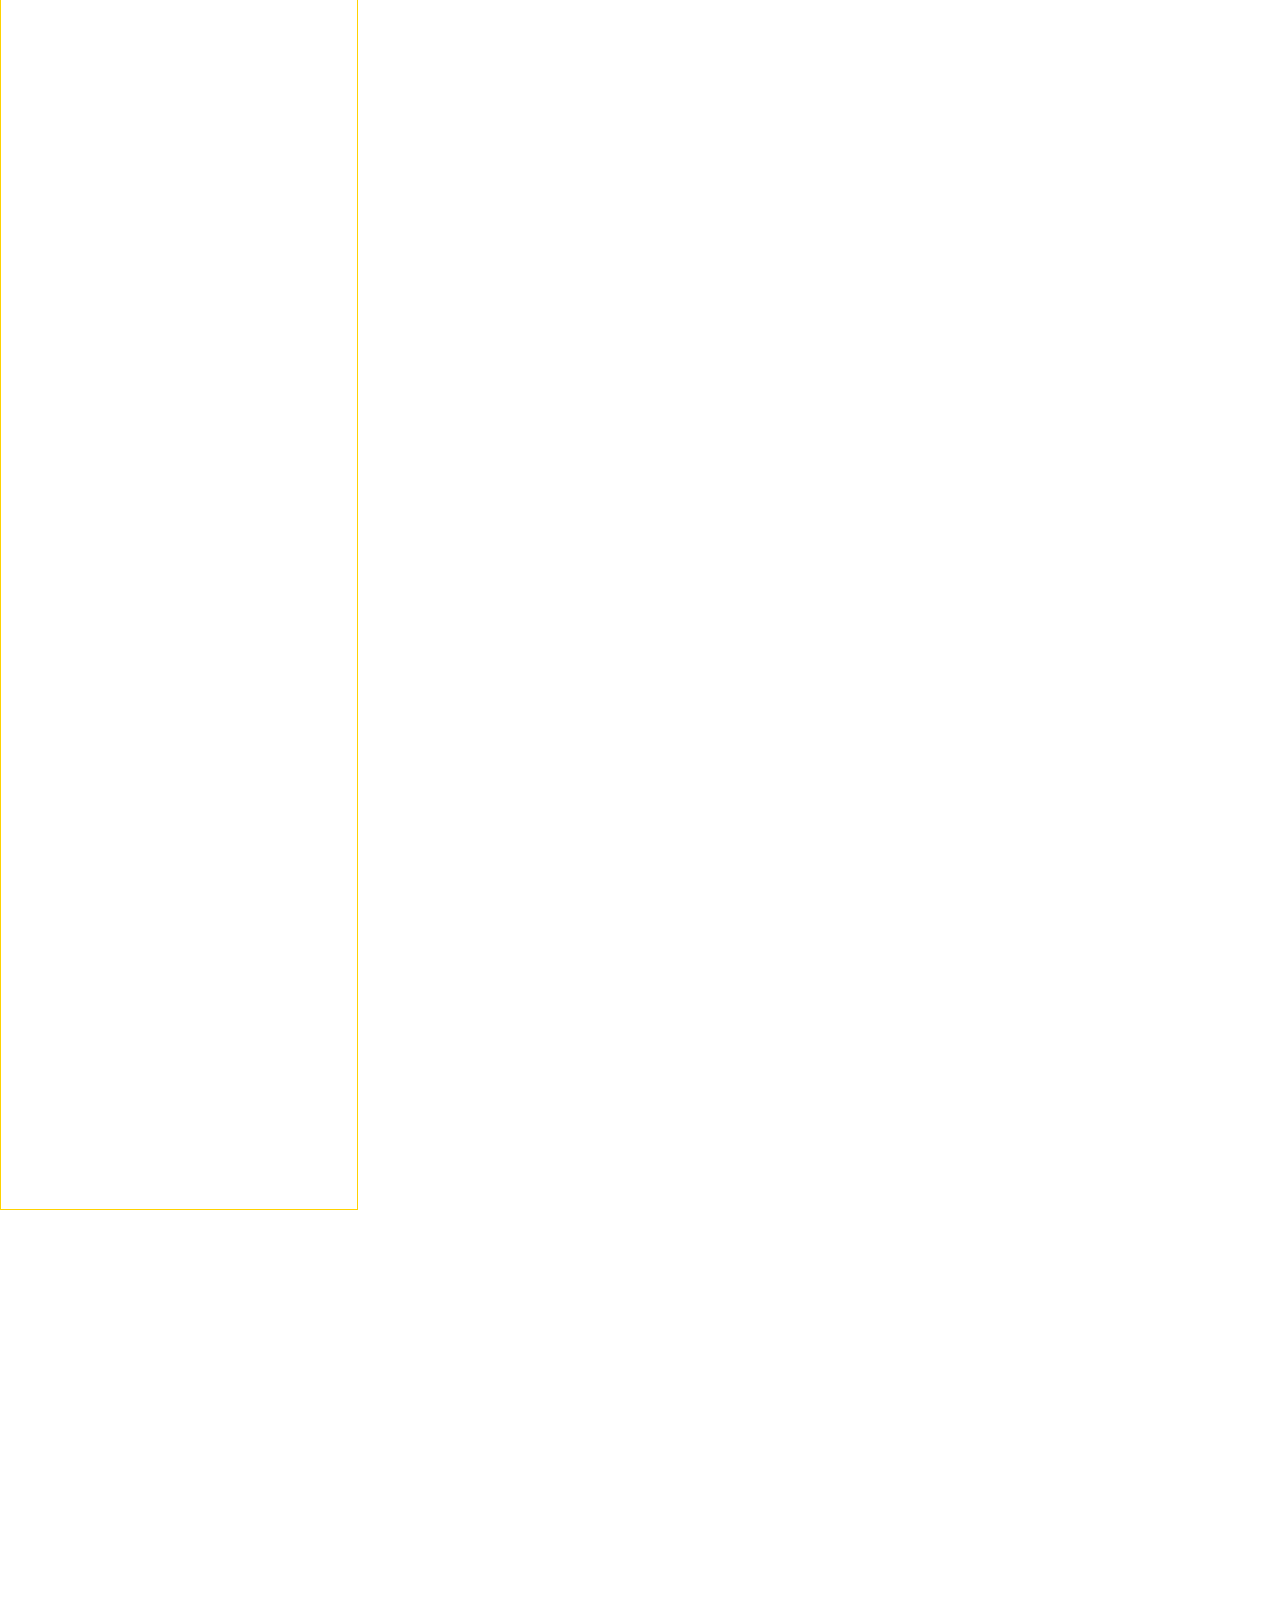
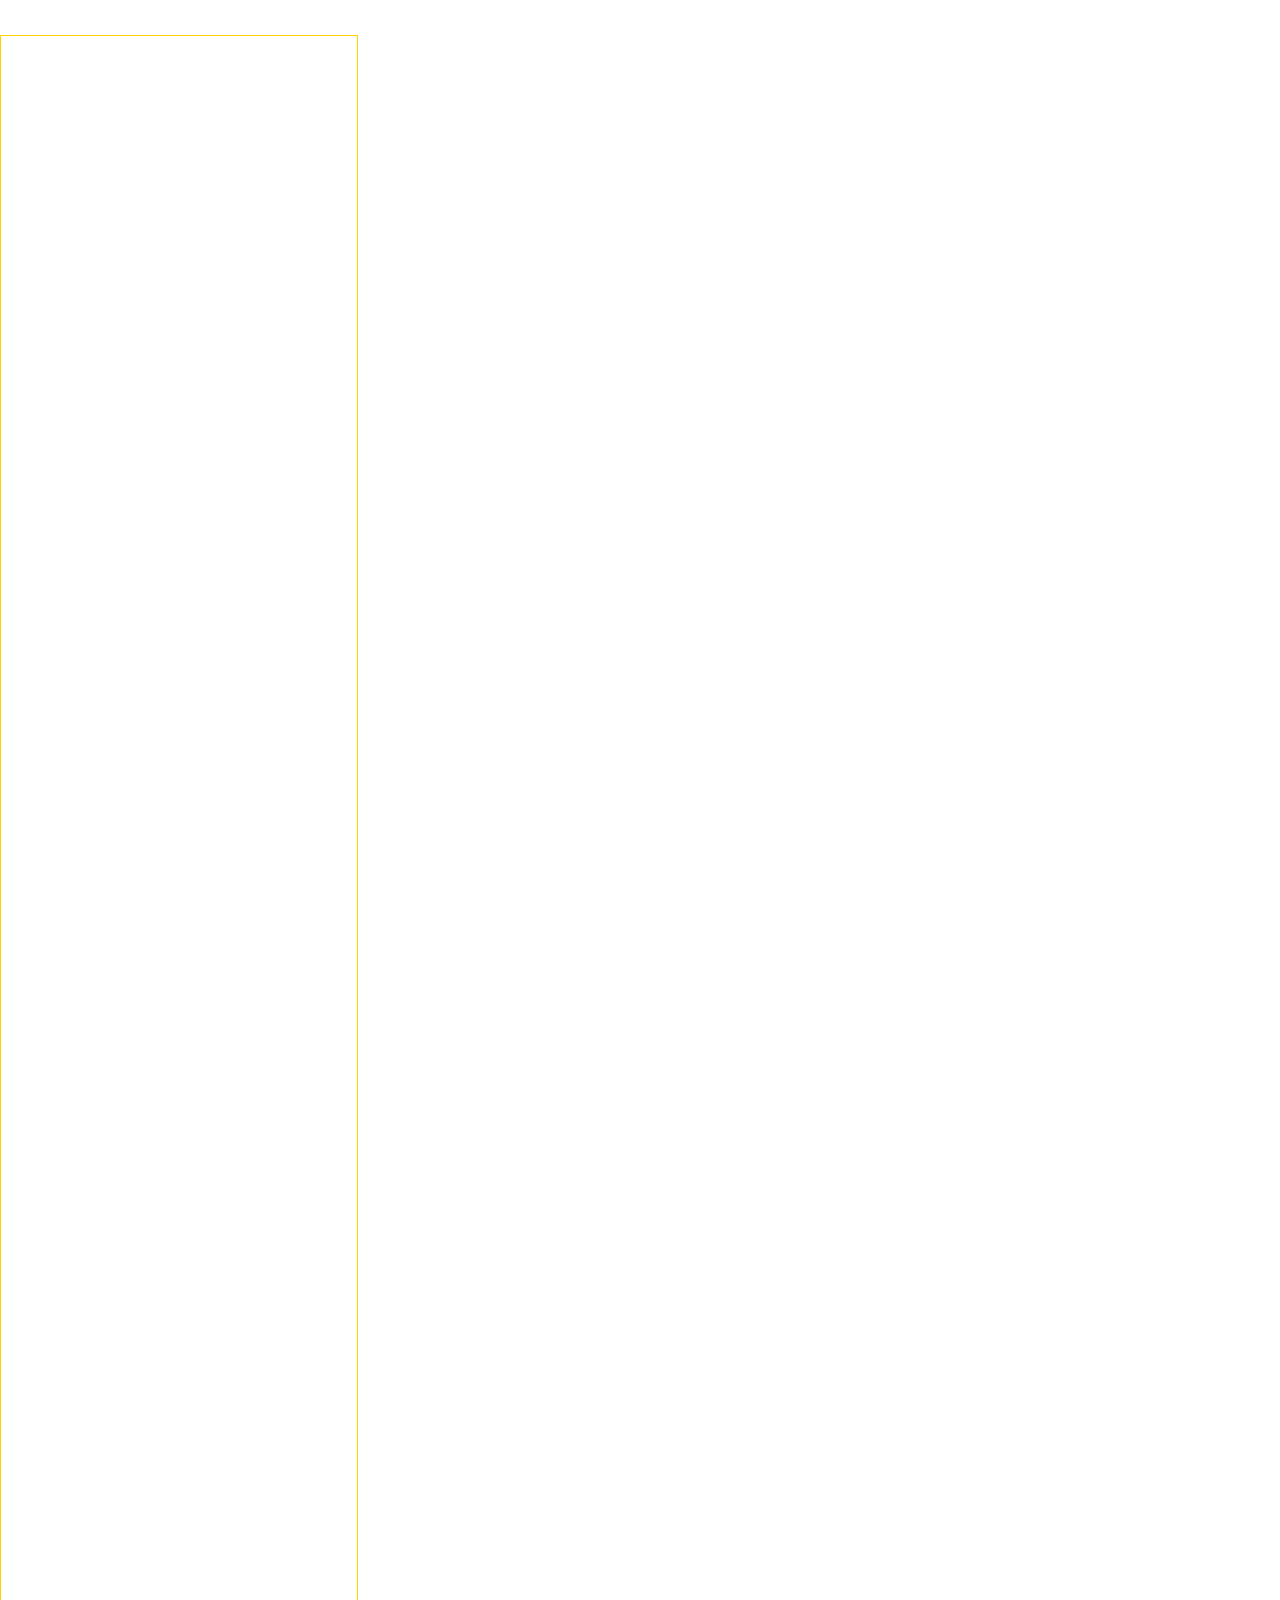
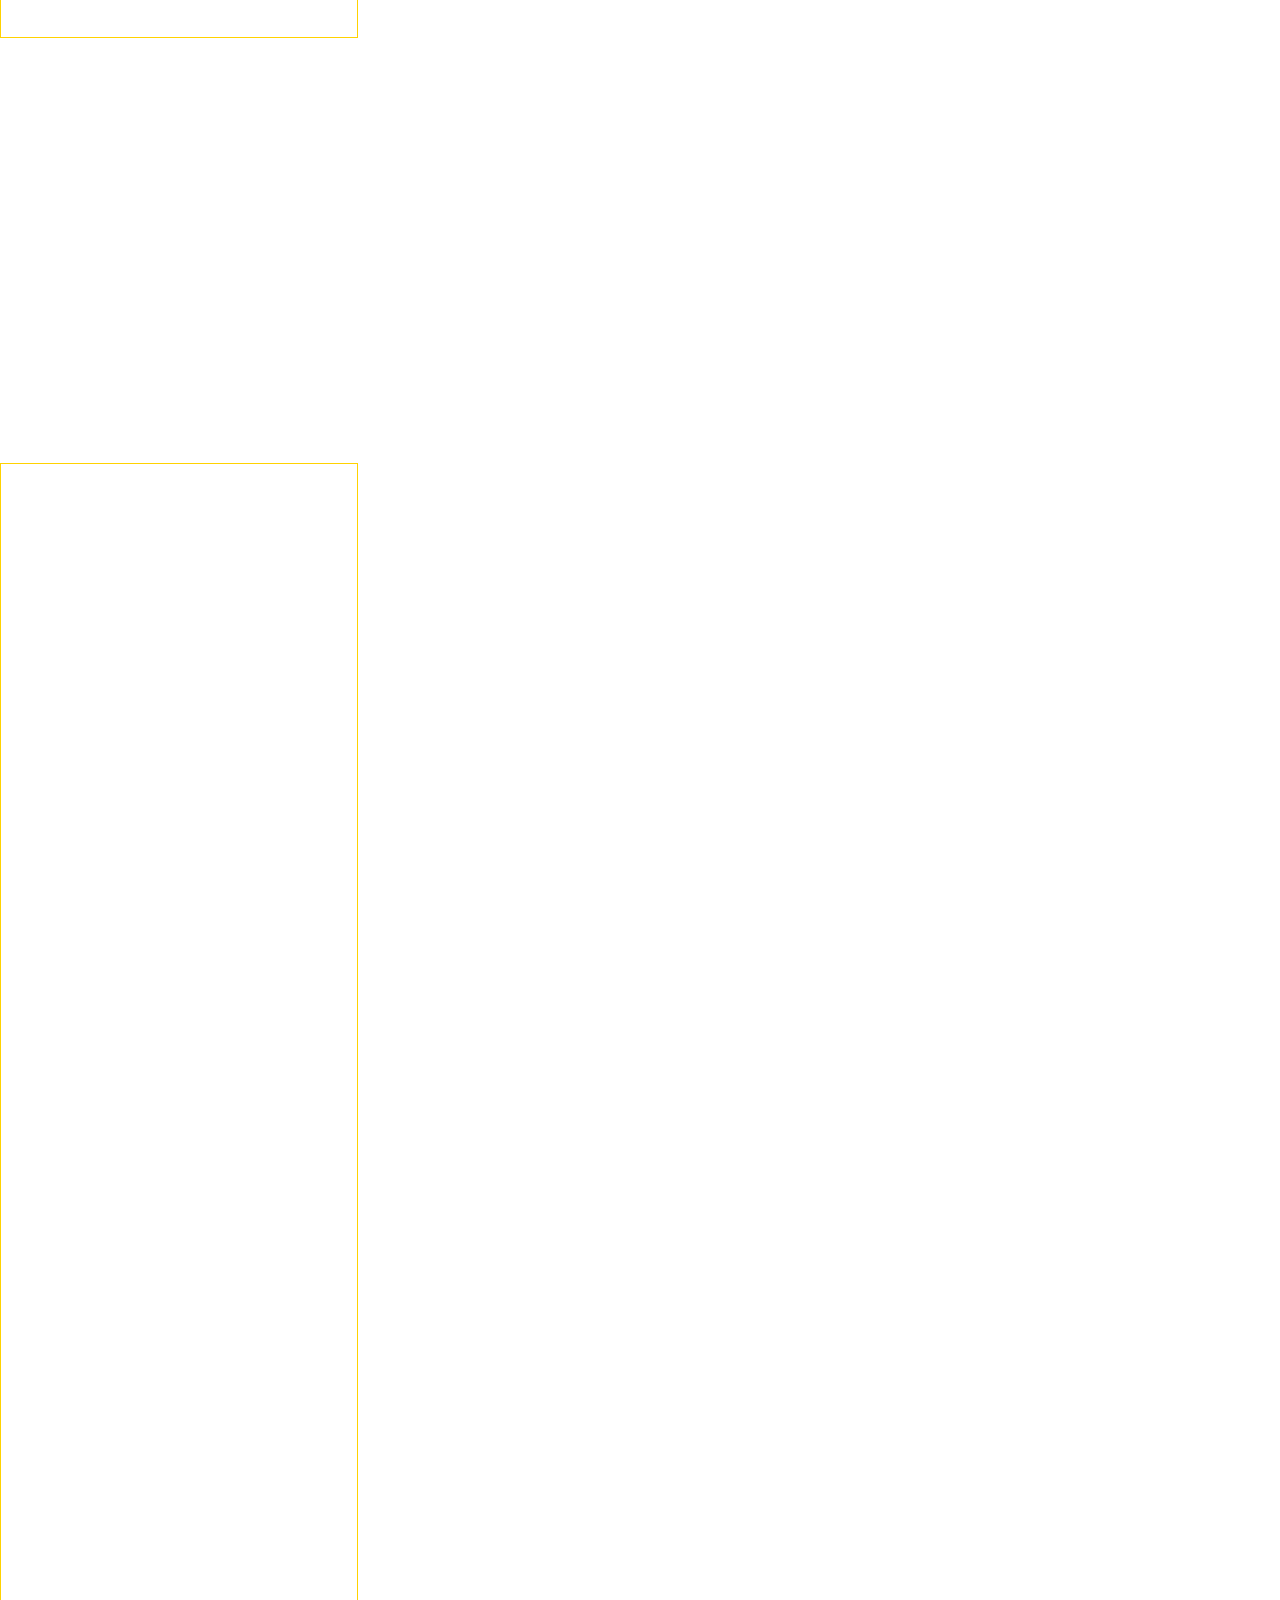
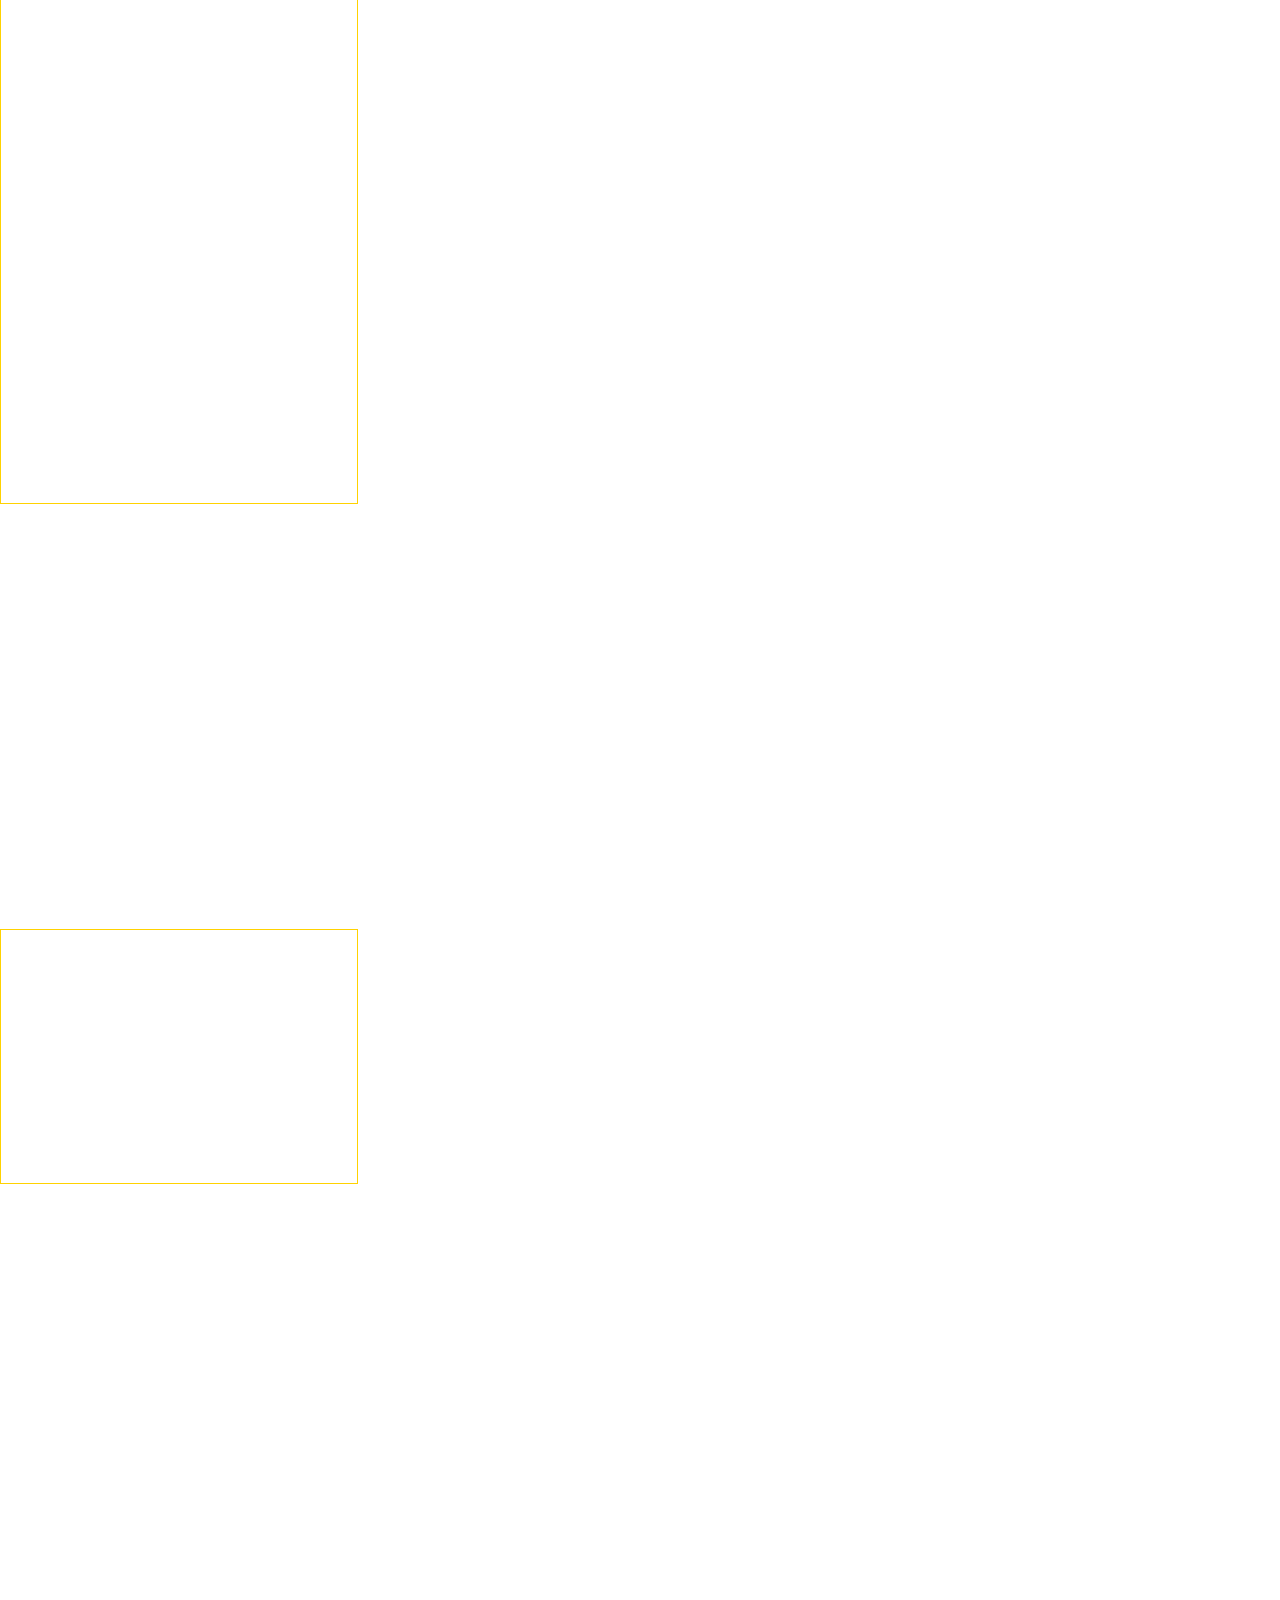
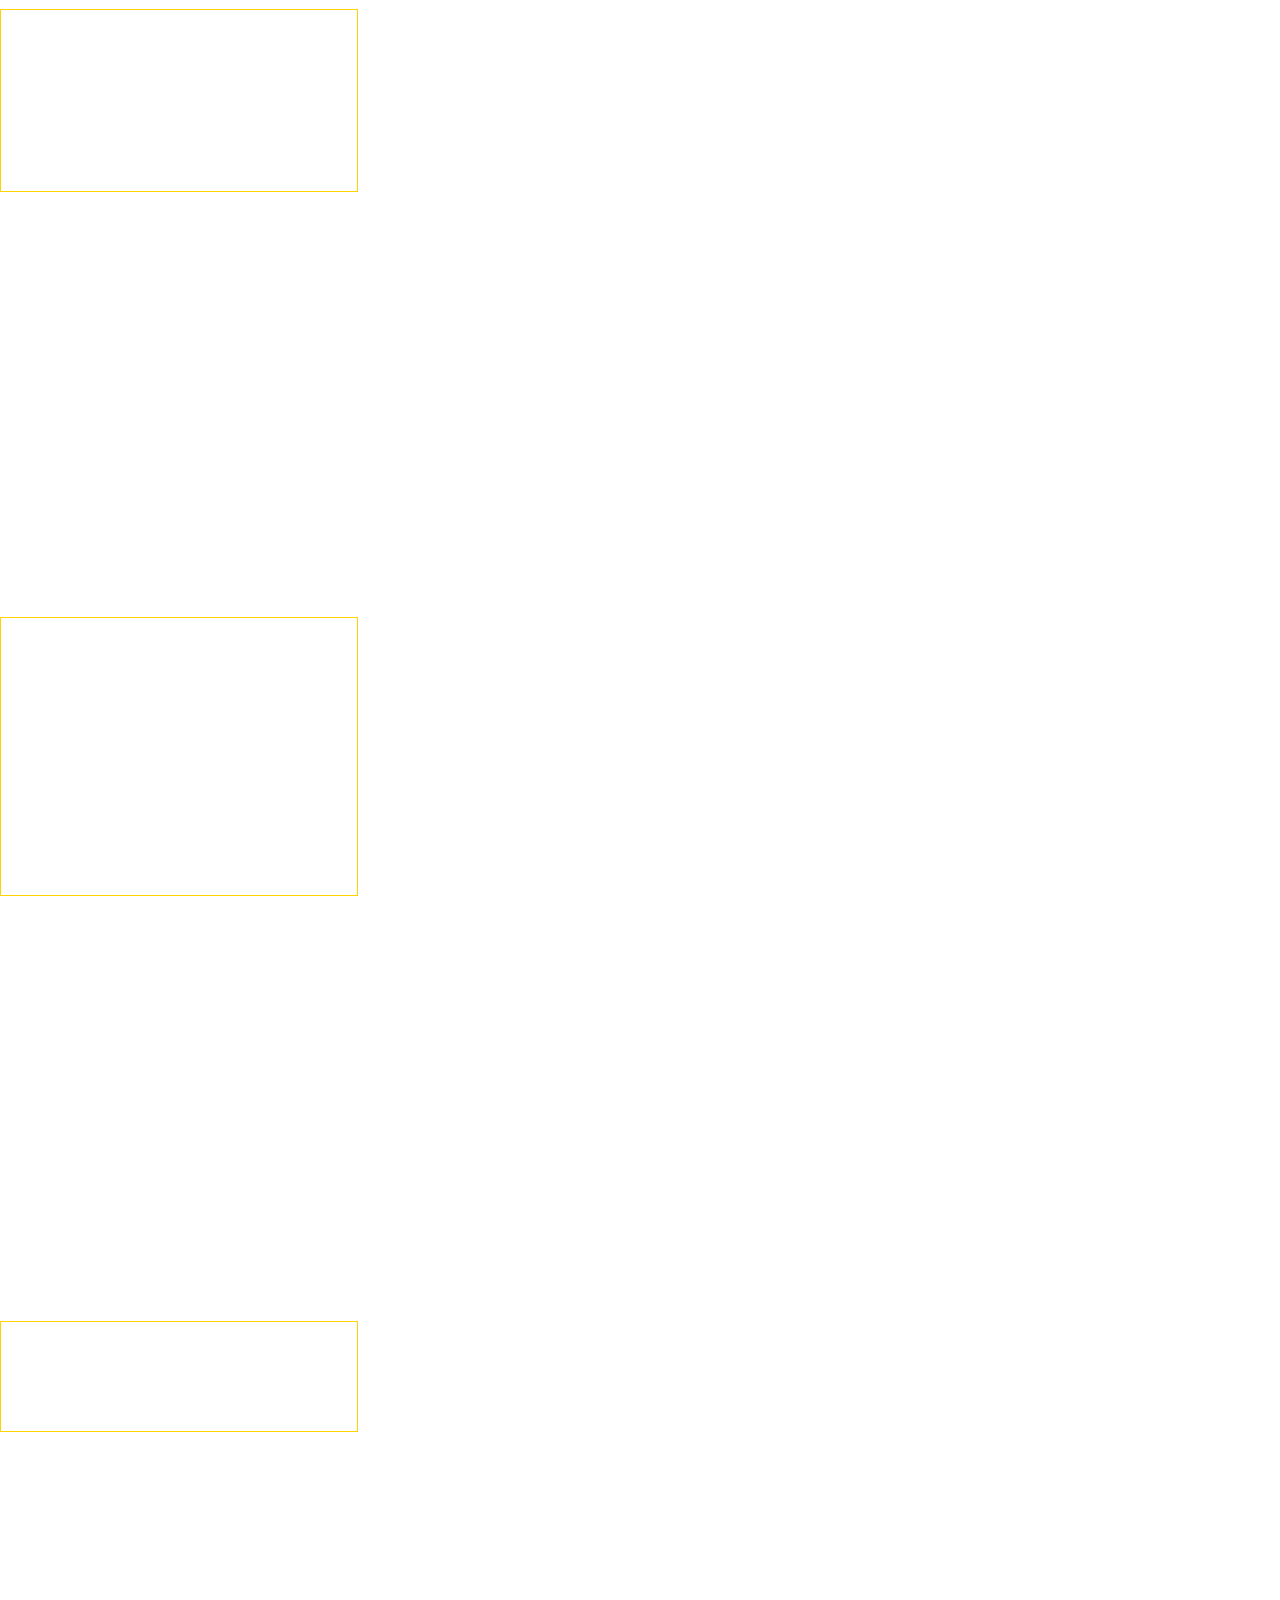
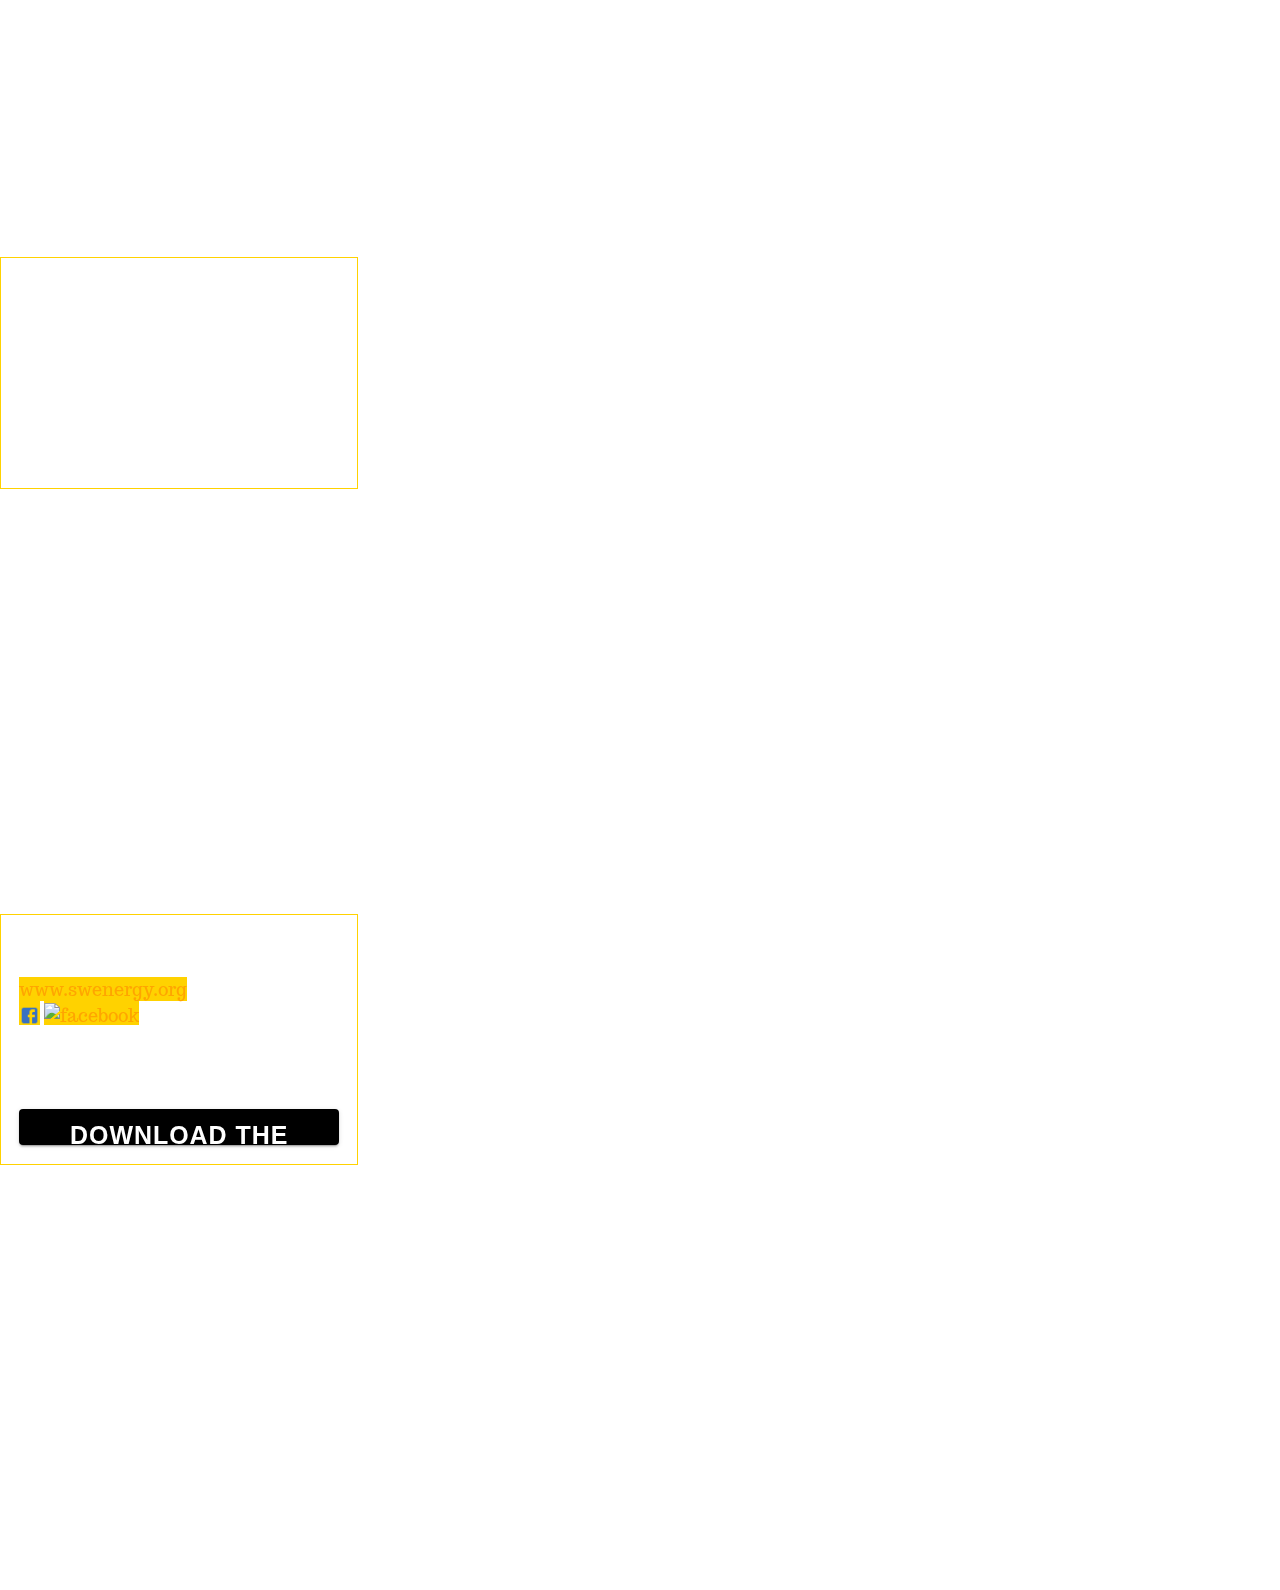
==== commit 24a8baee: "fix zine css links" ====
--- a/index.html
+++ b/index.html
@@ -58,11 +58,11 @@
 
   <title>Poor Man's National Geographic</title>
 
-	<link rel="stylesheet" type="text/css" href="css/bootstrap.min.css"/>  
-	<link rel="stylesheet" type="text/css" href="css/zine.css"/>
+	<link rel="stylesheet" type="text/css" href="assets/css/bootstrap.min.css"/>  
+	<link rel="stylesheet" type="text/css" href="assets/css/zine.css"/>
 	<link href="https://fonts.googleapis.com/css?family=Trocchi|Vast+Shadow" rel="stylesheet" type="text/css"> 
 	<link href="https://fonts.googleapis.com/css?family=Oswald:300,400,700" rel="stylesheet" type="text/css">
-  <script type="text/javascript" src="js/content.js"></script>
+  <script type="text/javascript" src="assets/js/content.js"></script>
   
   
     <script src="assets/css/demo-styles.css.js"></script>
--- a/assets/css/zine.css
+++ b/assets/css/zine.css
@@ -0,0 +1,858 @@
+
+body {
+margin: 0 !important;
+padding: 0 !important;
+
+
+   background-attachment: fixed;
+background-repeat: no-repeat;
+background-position: center center;
+background-size:cover; 
+    -moz-background-size: cover;
+    -webkit-background-size: cover;
+    -o-background-size: cover;
+    background-size: cover;
+
+  
+
+}
+
+
+.bgbg {
+
+resize: both;
+   background-attachment: fixed;
+background-repeat: no-repeat;
+background-position: center center;
+background-size:cover; 
+    -moz-background-size: cover;
+    -webkit-background-size: cover;
+    -o-background-size: cover;
+    background-size: cover;
+
+  width:100%;
+  height:100%;
+   display:inline-block;
+
+position:fixed !important;
+
+top:0;
+right:0;
+bottom:0;
+left:0;
+
+}
+
+
+ 
+
+.bgbg0 {
+
+
+   background-attachment: fixed;
+background-repeat: no-repeat;
+background-position: center center;
+background-size:cover; 
+    -moz-background-size: cover;
+    -webkit-background-size: cover;
+    -o-background-size: cover;
+    background-size: cover;
+
+ 
+ 
+}
+
+
+
+
+.container {
+width:100%;
+height: 100%;
+top:0;
+margin:0;
+padding: 0;
+}
+
+ a:link,
+a:visited {
+color: black;
+background-color: #ffd200;
+text-decoration: none;
+cursor: pointer;
+}
+
+a:hover {
+color: yellow;
+background-color: #000;
+
+text-decoration: underline;
+}
+
+
+ 
+
+.ring {
+width:100%;
+height: 30%;
+margin:0;
+padding: 0;
+display: block;
+position: absolute;
+}
+
+ 
+
+ div.tooltip {
+background: rgba(0, 0, 0, 0.6);
+color: #FFFFFF;
+font-size: 12px;
+font-family: 'Oswald', 'HelveticaNeue-Light', Arial, Helvetica, sans-serif;
+padding: 4px 6px;
+pointer-events: none;
+position: absolute;
+text-align: center;
+}
+
+#menu {
+margin:0; 
+padding:0;
+float:right; 
+z-index:9999; 
+display:block; 
+position:fixed; 
+right:1%; 
+top:3%; 
+}
+
+#output {
+font-family:'Oswald', serif;
+font-weight:300;
+font-size:.8em;
+color:#000;
+float:left;
+display:block;
+position:fixed;
+left:1%;
+bottom:1%;
+padding:.3em;
+background-color: #fff;
+opacity:1;
+max-width:25%; 
+}
+
+
+
+#toc {
+font-family:'Oswald', serif;
+font-weight:400;
+font-size:1.1em;
+color:#000;
+display:none;
+position:fixed;
+left:1%;
+top:10%;
+padding-top:.3em;
+padding-bottom:.3em;
+padding-left:1%;
+width:80%;
+background-color: #fff; 
+}
+
+
+#pmnglogo {
+top:0;
+left:1em;
+display:block;
+position:fixed;
+z-index:99999;
+background:none; 
+}
+
+
+
+
+#scrollimg {
+  position: fixed;
+  color:#fff;
+  display: block;
+  bottom: 6%;
+  z-index: 190;
+ line-height: 1.6em;
+width: 85%;
+    padding-bottom: 1%;
+    padding-left: 40%;
+ 
+
+}
+
+
+#containerMore {
+width:70%;
+height: 100%;
+display:inline-block;
+position: fixed;
+z-index: -333;
+top:10%;
+margin:0;
+padding: 0;
+left: 30%;
+float: right;
+
+}
+
+
+
+
+
+
+section>p:first-child:first-letter {
+color:#000;
+display:inline;
+float:left;
+font-size:4.4em;
+font-family:'Oswald', sans-serif;
+font-weight:700;
+line-height:0.8em;
+margin:0.03em 0.04em 0 0;
+text-transform:uppercase;
+}
+
+ 
+ 
+ 
+ 
+video#bgvid { 
+    position: fixed;
+    top: 50%;
+    left: 50%;
+    min-width: 100%;
+    min-height: 100%;
+    width: auto;
+    height: auto;
+    z-index: -100;
+    -ms-transform: translateX(-50%) translateY(-50%);
+    -moz-transform: translateX(-50%) translateY(-50%);
+    -webkit-transform: translateX(-50%) translateY(-50%);
+    transform: translateX(-50%) translateY(-50%);
+
+    transition: 1s opacity;
+    display:block;
+}
+ 
+  
+ 
+ 
+ 
+.videobig { 
+    position: fixed;
+    top: 50%;
+    left: 50%;
+    min-width: 100%;
+    min-height: 100%;
+    width: auto;
+    height: auto;
+    z-index: -100;
+    -ms-transform: translateX(-50%) translateY(-50%);
+    -moz-transform: translateX(-50%) translateY(-50%);
+    -webkit-transform: translateX(-50%) translateY(-50%);
+    transform: translateX(-50%) translateY(-50%);
+
+    transition: 1s opacity;
+    display:block;
+}
+ 
+  
+video#bgvid02 { 
+    position: fixed;
+    top: 50%;
+    left: 50%;
+    min-width: 100%;
+    min-height: 100%;
+    width: auto;
+    height: auto;
+    z-index: -100;
+    -ms-transform: translateX(-50%) translateY(-50%);
+    -moz-transform: translateX(-50%) translateY(-50%);
+    -webkit-transform: translateX(-50%) translateY(-50%);
+    transform: translateX(-50%) translateY(-50%);
+
+    transition: 1s opacity;
+    display:block;
+}
+ 
+  
+  
+  
+  #vis {
+display: inline-block;
+position: fixed;
+top: 0;
+left: 0;
+width: 100%;
+height: 100%;
+z-index: 1;
+padding:0;
+/* height: 600px; */
+/* width: 600px; */
+/* background-color: #ddd; */
+}
+
+
+
+
+
+
+.stopfade { opacity: .5; }
+
+
+#follow {
+  background: none;
+}
+
+.grey {
+  color: #777;
+}
+
+a:link,
+a:visited {
+  color: orange;
+  text-decoration: none;
+}
+
+a:hover {
+  text-decoration: underline;
+}
+
+
+ 
+a {
+color:#0fff0 !important;
+}
+
+ 
+
+
+
+ 
+#play {
+  position: fixed;
+  top: 0;
+  left: 0;
+  background-color: rgba(0, 0, 0, 1);
+  display: block;
+  width: 100%;
+  height: 100%;
+  z-index: 99999998;
+
+
+  cursor: pointer;
+
+
+}
+
+
+
+
+/* Center the loader */
+#loader {
+  position: absolute;
+  left: 50%;
+  top: 50%;
+  z-index: 99999999;
+  width: 150px;
+  height: 150px;
+  margin: -75px 0 0 -75px;
+  border: 16px solid #f3f3f3;
+  border-radius: 50%;
+  border-top: 16px solid #3498db;
+  width: 120px;
+  height: 120px;
+  -webkit-animation: spin 2s linear infinite;
+  animation: spin 2s linear infinite;
+}
+
+@-webkit-keyframes spin {
+  0% { -webkit-transform: rotate(0deg); }
+  50% { -webkit-transform: rotate(180deg); }
+  100% { -webkit-transform: rotate(0deg); }
+}
+
+@keyframes spin {
+  0% { transform: rotate(0deg); }
+  50% { transform: rotate(180deg); }
+  100% { transform: rotate(0deg); }
+}
+
+
+
+
+
+
+
+
+
+#intro {
+   font-family: 'Trocchi', serif;
+  position:absolute;
+  display:block;
+  width:36%;
+ }
+
+#intro>p:first-child:first-letter {
+color:#fff;
+display:inline;
+float:left;
+font-size:5em;
+font-family:'Oswald', sans-serif;
+font-weight:700;
+line-height:0.7em;
+margin:0.03em 0.04em 0 0;
+text-transform:uppercase;
+}
+
+ 
+  
+#introB {
+   font-family: 'Trocchi', serif;
+  position:absolute;
+  display:block;
+ }
+
+#introB>p:first-child:first-letter {
+color:#f000f0;
+display:inline;
+float:left;
+font-size:5.2em;
+font-family:'Vast Shadow', sans-serif;
+line-height:0.8em;
+margin:0.03em 0.04em 0 0;
+text-transform:uppercase;
+}
+
+ 
+ 
+ 
+
+  
+  
+        #container { z-index:0; }
+      #vidCanvas { display: none; z-index:0; }
+
+      #inputCanvas { display: none; z-index:0; }
+    #inputVideo { position: absolute; right: 0; bottom: 0; z-index:0; -webkit-transform: scaleX(-1);}
+    #overlay { position: absolute; right: 0; bottom: 0; z-index:0; -webkit-transform: scaleX(-1);}
+    #selector { position: absolute; top: 5em; left: 1em; color: white; z-index:9999; }
+
+
+  
+  
+   
+
+
+
+
+#plotD {
+ width:100%;
+height: 100%;
+bottom: 0;
+ }
+
+#plot {
+padding: 0;
+
+width:100%;
+height: 100%;
+bottom: 0;
+}
+
+
+
+
+
+
+
+
+
+
+
+
+
+.land {
+fill: rgb(255, 222, 0);
+stroke-opacity: 1;
+}
+
+.countries path {
+stroke: rgb(80, 64, 39);
+stroke-linejoin: round;
+stroke-width:.5;
+fill: rgb(117, 87, 57);
+opacity: .1;
+}
+
+.countries path:hover {
+fill-opacity:.1;
+stroke-width:1;
+opacity: 1;
+}
+
+
+.graticule {
+fill: none;
+stroke: black;
+stroke-width:.5;
+opacity:.2;
+}
+
+.labels {
+font: 1em 'Oswald', sans-serif;
+fill: white;
+opacity: .8;
+}
+
+.noclicks {
+pointer-events:none;
+}
+
+.point{
+opacity:.6;
+}
+
+
+path {
+  fill: #ddd;
+  fill-opacity: .8;
+  stroke: #fff;
+  stroke-width: 1.5px;
+}
+
+line {
+  stroke: #999;
+}
+
+
+
+#graphic {
+padding-top: 0;
+font-family:"Oswald", "HelveticaNeueLight", "HelveticaNeue-Light", "Helvetica Neue Light", "HelveticaNeue", "Helvetica Neue", 'TeXGyreHerosRegular', "Helvetica", "Tahoma", "Geneva", "Arial", sans-serif; 
+height: auto;
+
+}
+svg{
+width: 100%;
+height: 100%;
+display: block; 
+margin: 0 auto;
+
+}
+path.slice{
+stroke-width:2px;
+}
+
+polyline{
+opacity: .3;
+stroke: black;
+stroke-width: 2px;
+fill: none;
+}
+
+
+
+#topbar {
+position: fixed;
+color:#000;
+display: inline-block;
+top: 0px;
+z-index: 9990;
+padding-top: 6em;
+padding-bottom: 2em;
+padding-left: 2em;
+padding-right: 3em;
+width: 100%;
+line-height: 1.6em;
+border-top: 1px solid #000;
+text-transform:uppercase;
+
+font-family:"Oswald", "HelveticaNeueLight", "HelveticaNeue-Light", "Helvetica Neue Light", "HelveticaNeue", "Helvetica Neue", 'TeXGyreHerosRegular', "Helvetica", "Tahoma", "Geneva", "Arial", sans-serif; 
+font-size: .9em;
+font-weight: 500;
+
+}
+
+ 
+
+
+
+#topbar0 {
+position: fixed;
+color:#000;
+display: inline-block;
+top: 0px;
+z-index: 9990;
+padding-top: 2em;
+padding-bottom: 2em;
+padding-left: 5.1em;
+padding-right: 3em;
+width: 100%;
+line-height: 1.3em;
+border-top: 1px solid #000;
+
+text-transform:uppercase;
+
+font-family:"Oswald", "HelveticaNeueLight", "HelveticaNeue-Light", "Helvetica Neue Light", "HelveticaNeue", "Helvetica Neue", 'TeXGyreHerosRegular', "Helvetica", "Tahoma", "Geneva", "Arial", sans-serif; 
+font-size: 1.2em;
+font-weight: 500;
+
+}
+
+ 
+
+
+ 
+
+
+#sections {
+position: absolute;
+color:#ffffff;
+
+top: 0px;
+z-index: 10;
+padding-top: 0;
+padding-bottom: 0;
+padding-left: 0;
+padding-right: 0;
+font-size: 1.2em;
+width: 28%;
+min-width:260px;
+
+}
+
+.step {
+margin-bottom: 23em;
+font-family: 'Trocchi', serif;
+font-size: 1.1em;
+line-height: 1.3em;
+color: #fff;
+font-style: normal;
+font-weight: 300;
+
+height: 100%;
+color:#fff;
+margin-left:0;
+padding:1em;
+z-index:1;
+ overflow:visible;
+border: 1px solid #ffd200;
+
+}
+
+.step:hover {
+color: #000;
+background-color: #ffd200;
+border: 1px solid #ffd200;
+}
+
+.stepB {
+ padding-top: 12em;
+ margin-bottom: 8em;
+   font-family: 'Trocchi', serif;
+font-size: 1.2em;
+line-height: 1.4em;
+color: #fff;
+font-style: normal;
+font-weight: 300;
+
+}
+
+#sections .title {
+
+color:#fff;
+
+
+
+text-transform:uppercase; 
+
+font-size:2.8em;
+
+font-family:'Oswald', sans-serif;
+font-weight:700;
+line-height:1em;
+
+margin-bottom: .2em;
+
+line-height: 1em;
+
+ 
+
+
+
+
+}
+
+
+.divider {
+
+display: block;
+position: absolute;
+width: 100%;
+max-width: 250px;
+height: 1em;
+margin-bottom: .3em;
+margin-top: .3em;
+
+}
+
+
+
+#sections .titleB {
+font-family:'Oswald', sans-serif;
+font-weight:700;
+ 
+font-size: 3.4em;
+ margin-bottom: .3em;
+color: #fff;
+line-height: 1em;
+font-style: normal;
+ 
+}
+
+#extra-space {
+height: 0;
+}
+
+#vis {
+display: inline-block;
+position: fixed;
+top: 0;
+color:#000000;
+width: 100%;
+height: 100%;
+z-index: 1;
+padding: 0;
+/* height: 600px; */
+/* width: 600px; */
+/* background-color: #ddd; */
+}
+
+#vis .title {
+font-family:'Oswald', sans-serif;
+font-weight:700;
+top: 6em;
+ font-size:14em;
+text-anchor: middle;
+color:#000;
+font-style: normal;
+ display:none;
+
+}
+
+#vis .sub-title {
+font-family:'Oswald', sans-serif;
+font-weight:700;
+font-size: 8em;
+color:#fff;
+text-anchor: middle;
+font-style: normal;
+ 
+ }
+ 
+.axis path,
+.axis line {
+fill: none;
+stroke: #fff;
+shape-rendering: crispEdges;
+}
+
+.highlight {
+fill: #ffd200;
+ }
+
+ 
+
+.line {
+stroke: white;
+stroke-width: 2px;
+fill: none;
+}
+
+
+
+.lineX {
+stroke: white;
+stroke-width: 2px;
+fill: none;
+}
+
+
+
+ 
+
+ 
+.bar:hover {
+fill: white ;
+}
+
+.x.axis path {
+display: none;
+}
+
+.d3-tip {
+line-height: 1;
+font-weight: bold;
+padding: 12px;
+background: rgba(0, 0, 0, 0.8);
+color: #fff;
+border-radius: 2px;
+}
+
+/* Creates a small triangle extender for the tooltip */
+.d3-tip:after {
+box-sizing: border-box;
+display: inline;
+font-size: 10px;
+width: 100%;
+line-height: 1;
+color: rgba(0, 0, 0, 0.8);
+content: "\25BC";
+position: absolute;
+text-align: center;
+}
+
+/* Style northward tooltips differently */
+.d3-tip.n:after {
+margin: -1px 0 0 0;
+top: 100%;
+left: 0;
+}
+
+
+
+.node circle {
+cursor: pointer;
+/*stroke: #3182bd;
+///stroke-width: 1.5px; */
+}
+
+.node text {
+font: .8em "HelveticaNeue-Light", sans-serif;
+pointer-events: none;
+text-anchor: middle;
+}
+
+line.link {
+fill: none;
+stroke: #D6D6D6;
+stroke-width: .5px;
+}
+
+line.linkX {
+fill: none;
+stroke: #D6D6D6;
+stroke-width: .5px;
+}
+
+.bar-text {
+font: 6em "HelveticaNeue-Light", sans-serif;
+font-weight: 600;
+pointer-events: none;
+ }
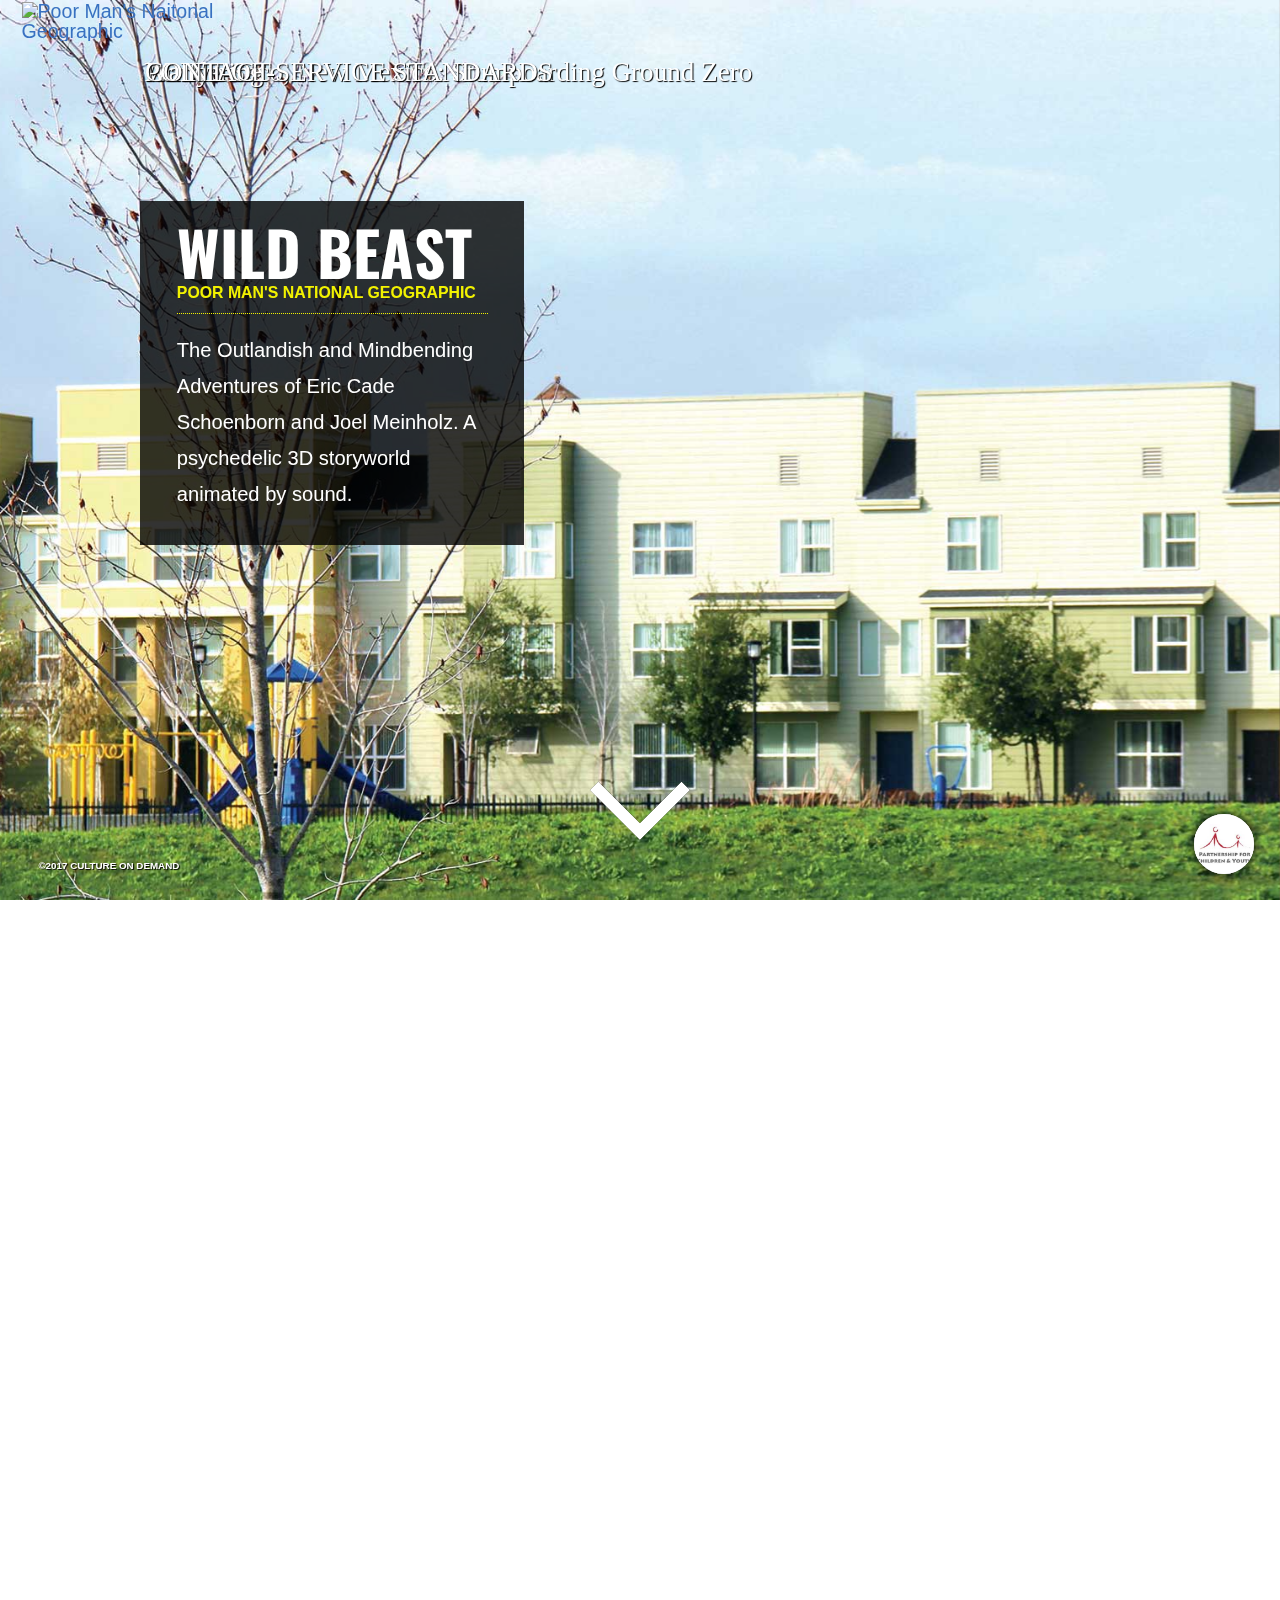
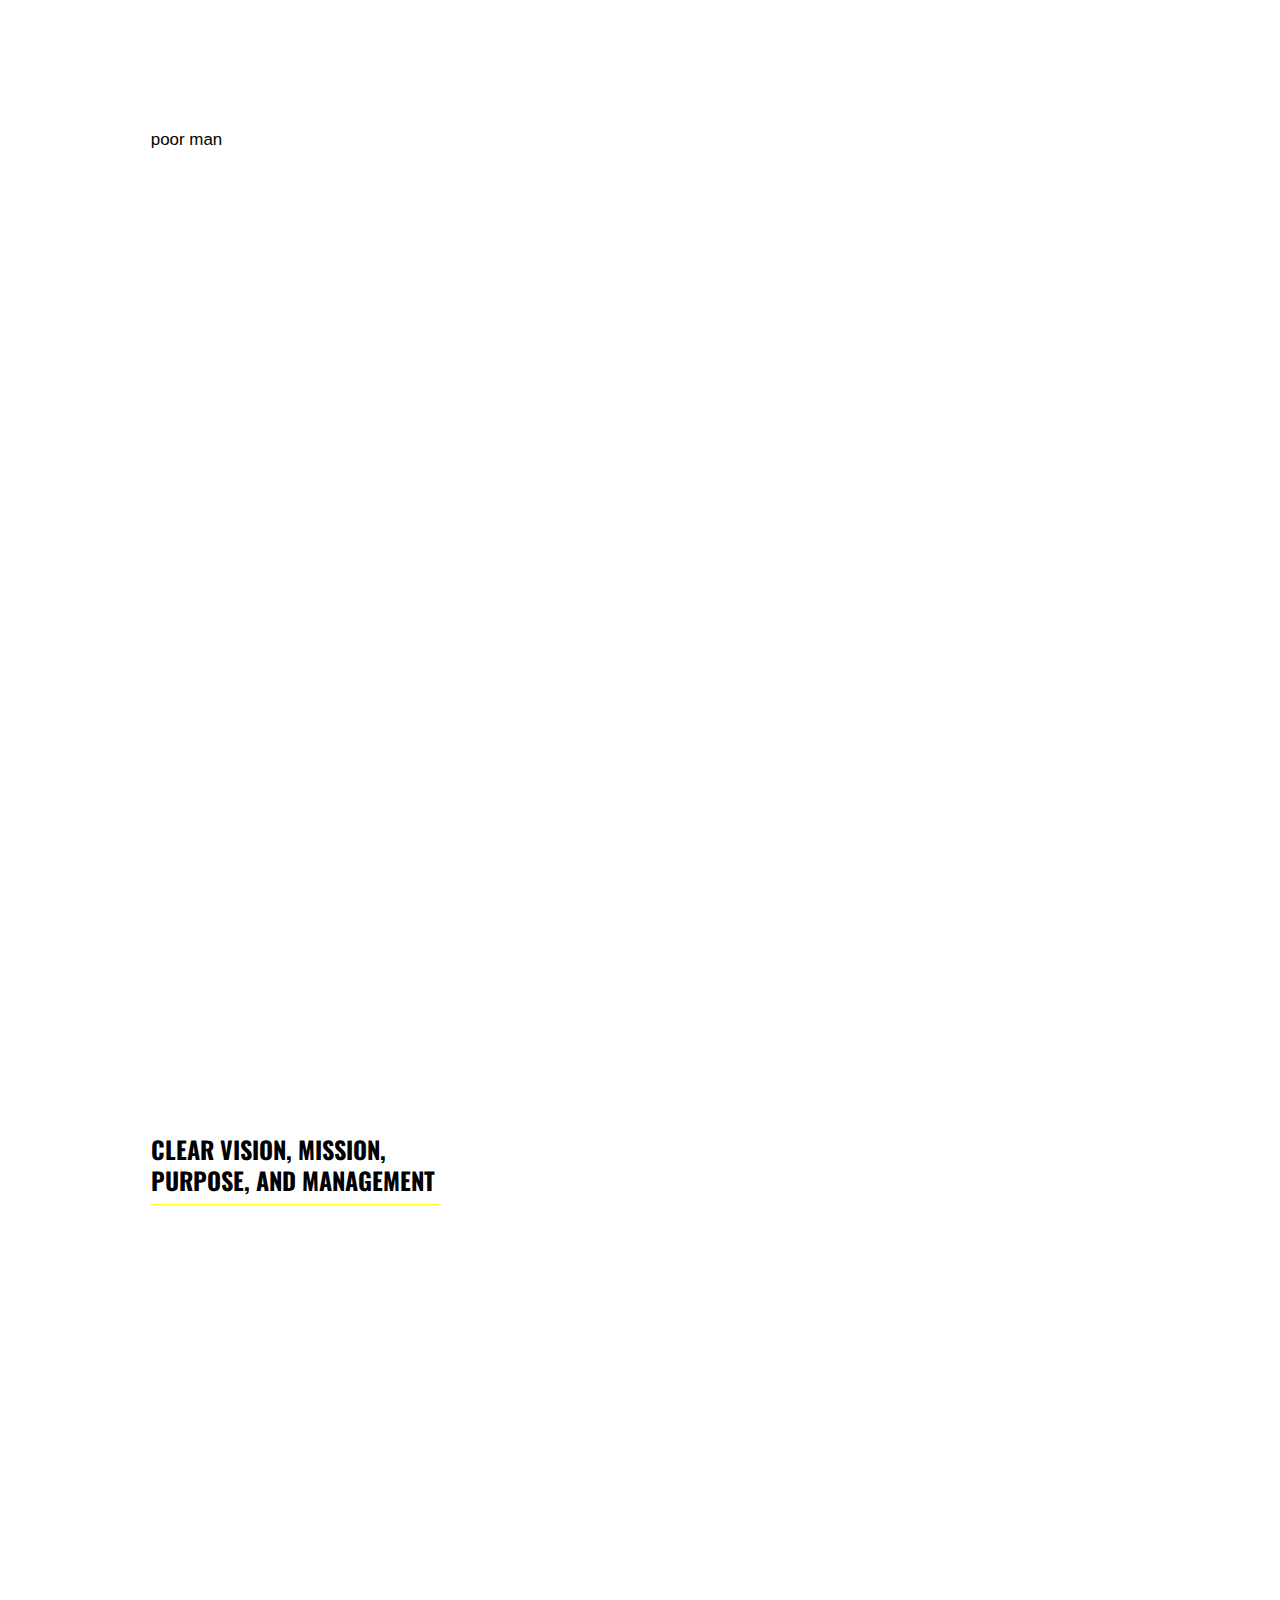
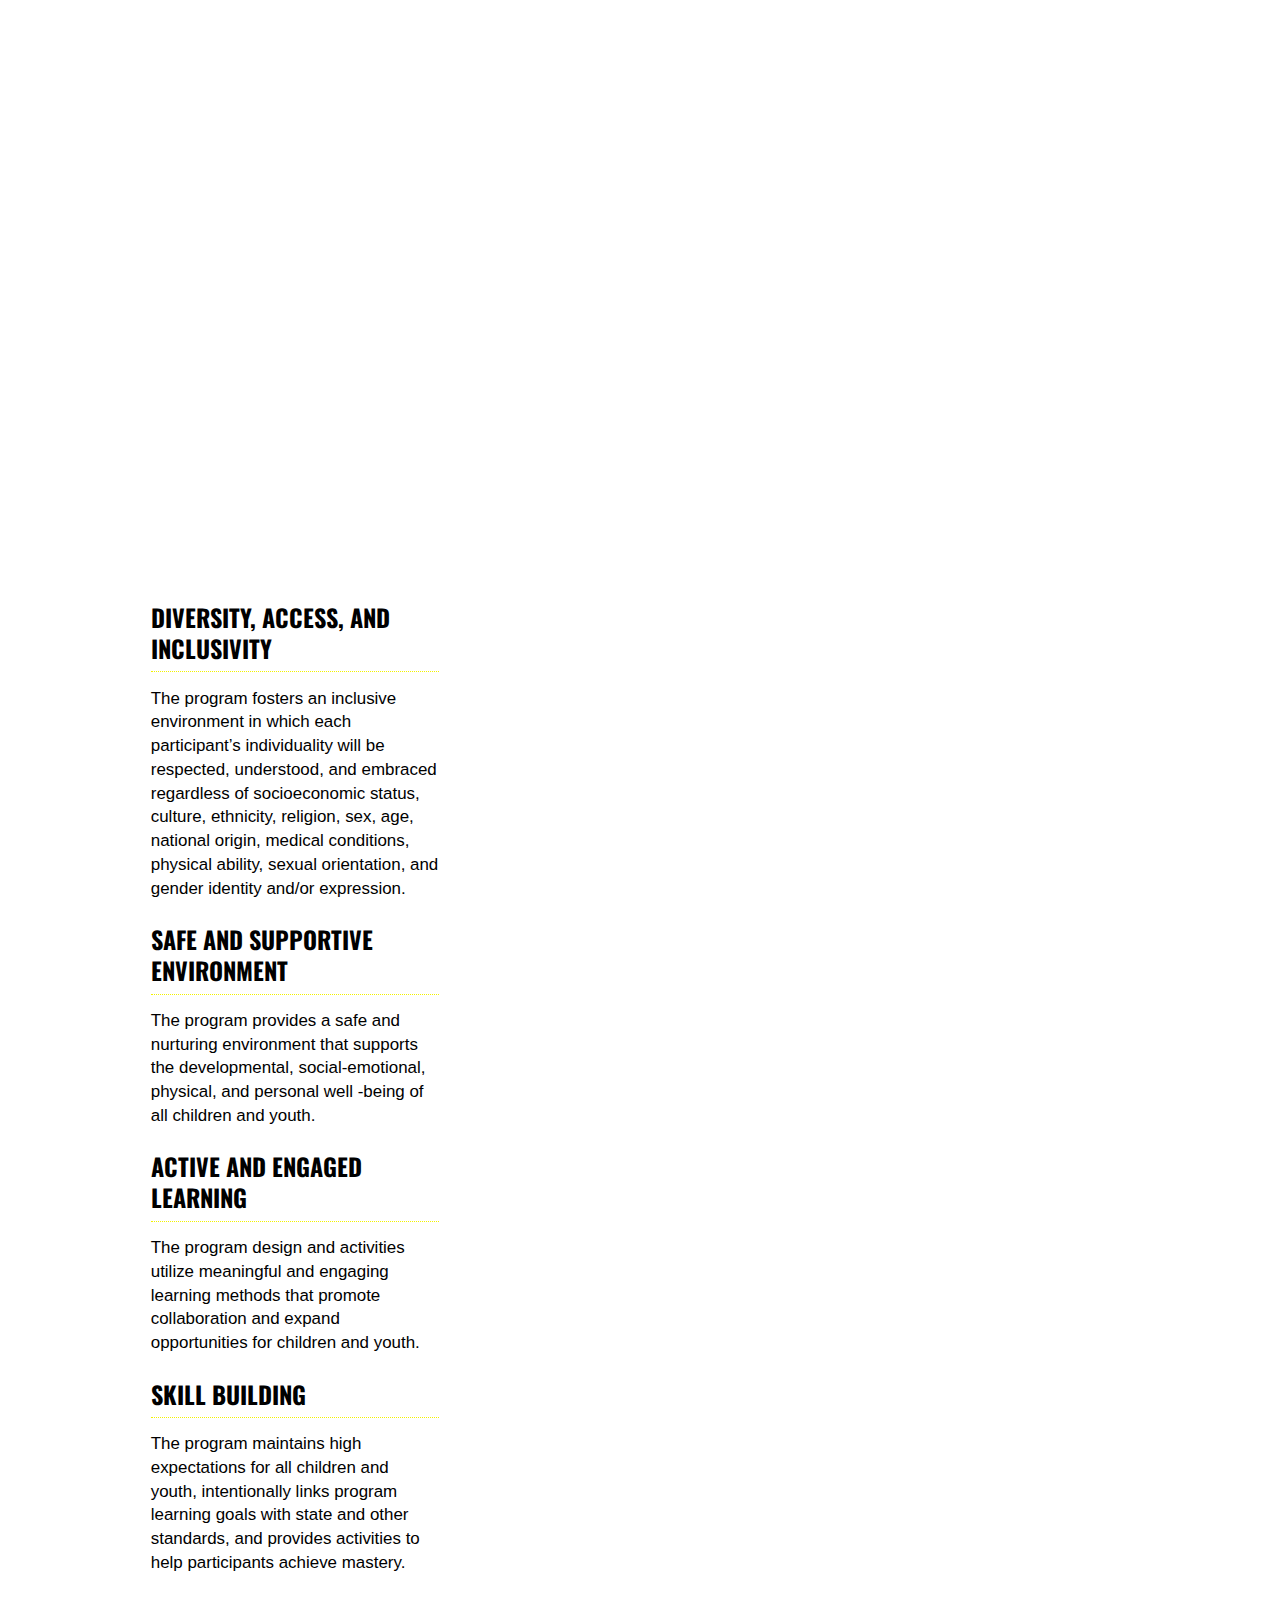
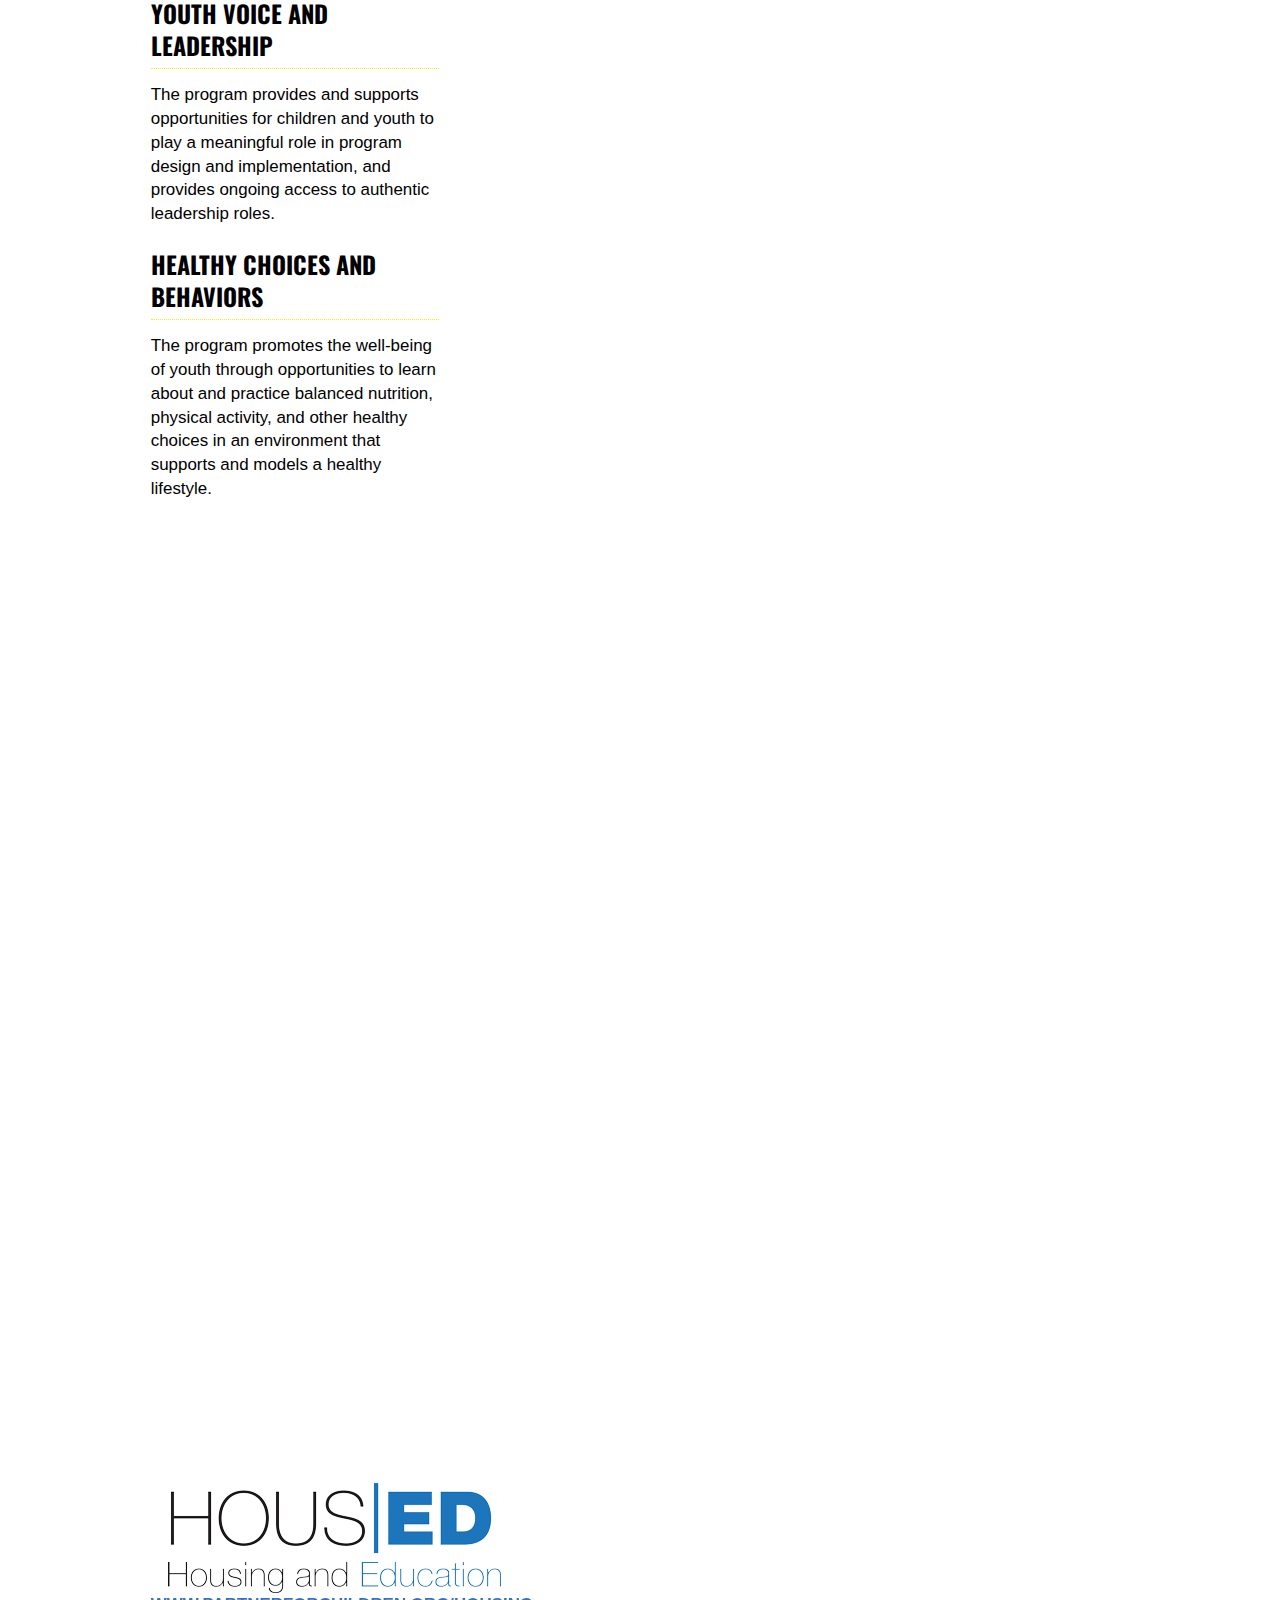
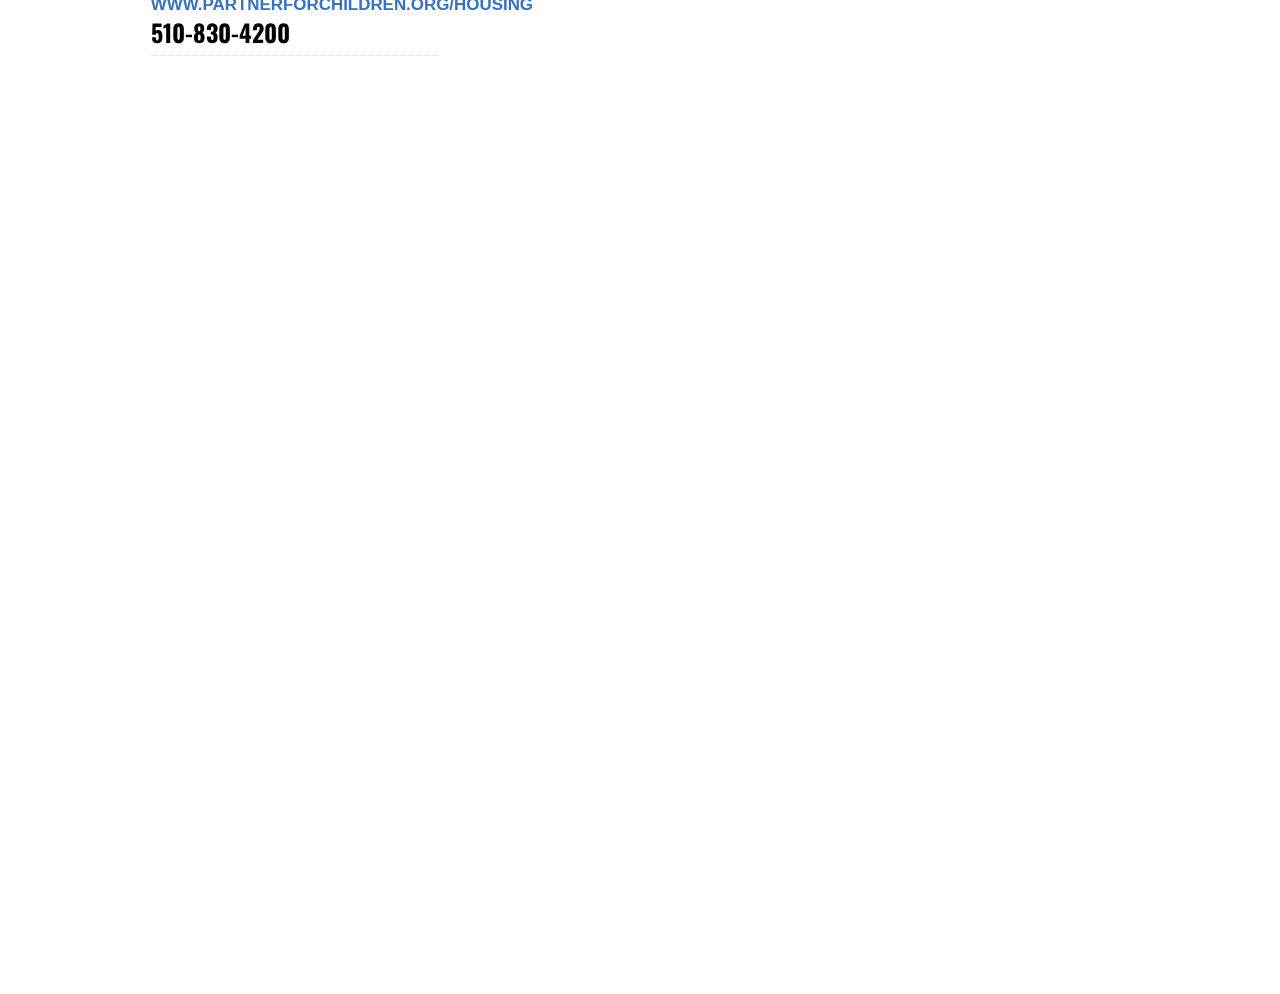
==== commit 53cbbb1c: "Add files via upload" ====
--- a/index.html
+++ b/index.html
@@ -1,5 +1,8 @@
 <!DOCTYPE html PUBLIC "-//W3C//DTD XHTML 1.0 Strict//EN" "http://www.w3.org/TR/xhtml1/DTD/xhtml1-strict.dtd">
+
 <html class="no-js objectfit object-fit">
+
+
 
 <head>
   <meta http-equiv="content-type" content="text/html; charset=utf-8">
@@ -32,260 +35,177 @@
   <!-- |||||||||||||||||||||||||||||||||||||||||||||||||||||||||||||||||||||||||||||||||||||||||| -->
   <!-- |||||||||||||||||||||||||||| Facebook Sharing Content |||||||||||||||||||||||||||||||||||| -->
 
-  <meta property="og:title" content=" ">
-  <meta property="og:site_name" content=" ">
-  <meta property="og:url" content=" /">
-  <meta property="og:description" content=" ">
-  <meta property="fb:app_id" content="">
-  <meta property="og:type" content="website"> 
+  <meta property="og:title" content="HOUSE|ED – QUALITY STANDARDS FOR EXPANDED LEARNING IN PUBLIC AND AFFORDABLE HOUSING">
+  <!-- <meta property="og:site_name" content="*** [ Your Sitename Here ] ***">
+  <meta property="og:url" content="*** [ Your Link Here ] ***">
+  <meta property="og:description" content="*** [ Your Description Here ] ***">
+  <meta property="fb:app_id" content="*** [ Your FB App ID Here ] ***">
+  <meta property="og:type" content="website"> -->
 
   <!-- |||||||||||||||||||||||||||||||||||||||||||||||||||||||||||||| -->
   <!-- |||||||||||||||||||||||||||||||||||||||||||||||||||||||||||||| -->
   <!-- ||||||||||||||| Twitter Sharing Content |||||||||||||||||||||| -->
 
-<meta name="twitter:card" content=" " />
-  <meta name="twitter:site" content=" " />
-  <meta name="twitter:creator" content="@ " />
-  <meta property="og:image" content="assets/images/bkg/sweep01.png" />
-
-  <!-- |||||||||||||||||||||||||||||||||||||||||||||||||||||||||||||| -->
-  <!-- |||||||||||||||||||||||||||||||||||||||||||||||||||||||||||||| -->
-
-  <meta name="Description" content=" ">
-
-  <!-- |||||||||||||||||||||||||||||||||||||||||||||||||||||||||||||| -->
-  <!-- |||||||||||||||||||||||||||||||||||||||||||||||||||||||||||||| -->
-
-  <title>Poor Man's National Geographic</title>
-
-	<link rel="stylesheet" type="text/css" href="assets/css/bootstrap.min.css"/>  
-	<link rel="stylesheet" type="text/css" href="assets/css/zine.css"/>
-	<link href="https://fonts.googleapis.com/css?family=Trocchi|Vast+Shadow" rel="stylesheet" type="text/css"> 
-	<link href="https://fonts.googleapis.com/css?family=Oswald:300,400,700" rel="stylesheet" type="text/css">
+  <!--  <meta name="twitter:card" content="summary" />
+  <meta name="twitter:site" content="@threespot" />
+  <meta name="twitter:creator" content="@threespot" />
+  <meta property="og:image" content="http://cultureondemand.com/stories/3./scrolly/0.jpg" /> -->
+
+  <!-- |||||||||||||||||||||||||||||||||||||||||||||||||||||||||||||| -->
+  <!-- |||||||||||||||||||||||||||||||||||||||||||||||||||||||||||||| -->
+
+  <meta name="Description" content="CREATING EDUCATIONAL OPPORTUNITIES WHERE KIDS LIVE">
+
+  <!-- |||||||||||||||||||||||||||||||||||||||||||||||||||||||||||||| -->
+  <!-- |||||||||||||||||||||||||||||||||||||||||||||||||||||||||||||| -->
+
+  <title>HOUSE|ED – QUALITY STANDARDS FOR EXPANDED LEARNING IN PUBLIC AND AFFORDABLE HOUSING</title>
+
+  <link rel="stylesheet" type="text/css" href="assets/css/bootstrap.min.css">
+  <link rel="stylesheet" type="text/css" href="assets/css/scrolly.css">
+  <link rel="stylesheet" type="text/css" href="assets/css/step.css">
+  <link href="https://fonts.googleapis.com/css?family=Trocchi|Vast+Shadow" rel="stylesheet" type="text/css">
+  <link href="https://fonts.googleapis.com/css?family=Oswald:300,400,700" rel="stylesheet">
+  <script type="text/javascript" src="assets/js/modernizr.min.js"></script>
   <script type="text/javascript" src="assets/js/content.js"></script>
-  
-  
-    <script src="assets/css/demo-styles.css.js"></script>
-  <script type="text/javascript" src="assets/js/modernizr.min.js"></script>
-     <link rel="stylesheet" href="https://fonts.googleapis.com/icon?family=Material+Icons">
-<link href="assets/css/materialdesignicons.min.css" media="all" rel="stylesheet" type="text/css" />
 
 </head>
 
 
 
 <body>
-
-
-  <!-- |||||||||||||||||||||||||||||||||||||||||||||||||||||||||||||| -->
+  <!-- |||||||||||||||||||||||||||||||||||||||||||||||||||||||||||||| -->
+  <!-- |||||||||||||||||||||||||||||||||||||||||||||||||||||||||||||| -->
+  <!-- |||||||||||||||||||||||||||||||||||||||||||||||||||||||||||||| -->
+  <!-- |||||||||| VIDEO ELEMENT ACTIVATE IN daddy .js file |||||||||| -->
+  <!-- |||||||||||||||||||||||||||||||||||||||||||||||||||||||||||||| -->
+  <!-- |||| Uncomment to use vid & make changes to function  |||||||| -->
+  <!-- |||||||||||||||||||||||||||||||||||||||||||||||||||||||||||||| -->
+  <!-- ||||||||||||||||||||||||||||||||||||||||||||||||||||||||||||||
+     |||||||||||||||||||||||||||||||||||||||||||||||||||||||||||||| -->
+
+
+  <!-- |||||||||||||||||||||||||||||||||||||||||||||||||||||||||||||| -->
+
   <!-- |||||||||||||||||||||||||||||||||||||||||||||||||||||||||||||| -->
   <!-- |||||||||||||||||||||||||||||||||||||||||||||||||||||||||||||| -->
   <!-- |||||||||||||||||||||||||||||||||||||||||||||||||||||||||||||| -->
   <!-- |||||||||||||||||| SITE FURNITURE |||||||||||||||||||||||||||| -->
 
-<a name="topski"></a>
-
-
   <!-- |||||||||||||||||||||||||||||||||||||||||||||||||||||||||||||| -->
   <!-- |||||||||||||||||  LOADER |||||||||||||||||||||||||||||||||||| -->
-
-  <div id="play">
-            <div role="progressbar" class="mdc-linear-progress mdc-linear-progress--reversed" data-buffer="true" style="top:50%; ">
-              <div class="mdc-linear-progress__buffering-dots"></div>
-              <div class="mdc-linear-progress__buffer"></div>
-              <div class="mdc-linear-progress__bar mdc-linear-progress__primary-bar" style="display:none !important;visibility:hidden !important; ">
-                <span class="mdc-linear-progress__bar-inner"></span>
-              </div>
-              <div class="mdc-linear-progress__bar mdc-linear-progress__secondary-bar">
-                <span class="mdc-linear-progress__bar-inner"></span>
-              </div>
-            </div>
-    
-    <span class="org" style="color:#fff;top:47%;right:1%; position:absolute; display:block; ">Poor Man's National Geographic</span>
+  <div id="play" style="display: none;">
+    <div id="loader">
+    </div>
+  </div>
+  <!-- |||||||||||||||||||||||||||||||||||||||||||||||||||||||||||||| -->
+
+  <!-- |||||||||||||||||||||||||||||||||||||||||||||||||||||||||||||| -->
+  <!-- |||||||||||| TOP RIGHT MENU |||||||||||||||||||||||||||||||||| -->
+  <!-- |||||||||||||||||||||||||||||||||||||||||||||||||||||||||||||| -->
+
+  <!-- |||||||||||||||||||||||||||||||||||||||||||||||||||||||||||||| -->
+  <!-- |||||||||||| BOTTOM LEFT DIV ||||||||||||||||||||||||||||||||| -->
+  <div id="output">
+  </div>
+  <!-- |||||||||||||||||||||||||||||||||||||||||||||||||||||||||||||| -->
+
+  <!-- |||||||||||||||||||||||||||||||||||||||||||||||||||||||||||||| -->
+  <!-- |||||||||||| TOP LEFT LOGO ||||||||||||||||||||||||||||||||||| -->
+  <div id="logobar" data-toggle="toc" style="display:none; ">
+    <div id="pmnglogo">
+      <a href="#" data-toggle="toc" style="background-color: none; background: none; "><img src="assets/images/icon_big_boot.png" border="0" alt="House ED" style="width:10em; min-width:80px;"></a>
+    </div>
+    <span class="titleline">WILD BEAST</span>&nbsp;  <span style="font-size:.8em;">˙</span>&nbsp; 
+    <span class="tagline">POOR MAN'S NATIONAL GEOGRAPIC</span>
+    <div id="menu">
+      <img src="assets/images/menu.png" alt="Threespot" border="0" height="100%" align="right">
+    </div>
+  </div>
+  <!-- |||||||||||||||||||||||||||||||||||||||||||||||||||||||||||||| -->
+
+  <!-- |||||||||||||||||||||||||||||||||||||||||||||||||||||||||||||| -->
+  <!-- |||||||||||| TABLE OF CONTENTS ||||||||||||||||||||||||||||||| -->
+  <div id="toc" data-toggle="toc">
+    <noscript>
+      Table of Contents:
+      <br>
+      <ul>
+
+      </ul>
+    </noscript>
+  </div>
+  <!-- |||||||||||||||||||||||||||||||||||||||||||||||||||||||||||||| -->
+
+  <!-- |||||||||||||||||||||||||||||||||||||||||||||||||||||||||||||| -->
+  <!-- |||||||||||||||||||||||||||||||||||||||||||||||||||||||||||||| -->
+  <!-- |||||||||||||||||||||||||||||||||||||||||||||||||||||||||||||| -->
+  <!-- |||||||||||| This is where the content lives ||||||||||||||||| -->
+  <!-- |||||||||||||||||||||||||||||||||||||||||||||||||||||||||||||| -->
+  <!-- |||||||||||| Main container div |||||||||||||||||||||||||||||| -->
+  <!-- |||||||||||||||||||||||||||||||||||||||||||||||||||||||||||||| -->
+  <!-- |||||||||||| Graphic div is the parent for scrolling ||||||||| -->
+  <!-- |||||||||||||||||||||||||||||||||||||||||||||||||||||||||||||| -->
+  <!-- |||||||||||| Containers have bgs and top bars |||||||||||||||| -->
+  <!-- |||||||||||||||||||||||||||||||||||||||||||||||||||||||||||||| -->
+  <!-- ||||| Section contains steps which are the scrolling text |||| -->
+  <!-- |||||||||||||||||||||||||||||||||||||||||||||||||||||||||||||| -->
+  <!-- |||||||||||||||||||||||||||||||||||||||||||||||||||||||||||||| -->
+  <!-- |||||||||||||||||||||||||||||||||||||||||||||||||||||||||||||| -->
+  <!-- |||||||||||| add a static title container |||||||||||||||||||| -->
+  <!-- |||||||||||||||||||||||||||||||||||||||||||||||||||||||||||||| -->
+  <!-- |||||||||||||||||||||||||||||||||||||||||||||||||||||||||||||| -->
+
+  <div id="titleCloser">
+    <a href="http://cultureondemand.com/" target="_blank" style="background-color: none; background: none;color:#fff; "><img src="assets/images/icon_big_boot.png" border="0" alt="thanks" align="left" width="10%"></a>thanks.
+  </div>
+
+
+  <div id="logoOpener" style="display:inline-block; ">
+    <div class="imgcontainer" data-toggle="toc">
+      <a href="#" style="background-color: none; background: none; "><img src="assets/images/icon_big_boot.png" border="0" alt="Poor Man's Naitonal Geographic"></a>
+    </div>
+  </div>
+
+  <div class="tagblues"><a href="http://cultureondemand.com/" target="_blank" style="background-color: none; background: none;color:#fff; ">©2017 Culture On Demand</a></div>
+
+
+
+  <div class="container" id="container">
+
+
+
+    <div class="bgbg js-background-image" id="openerimg" style="visibility:visible; ">
     
     
-  </div>
-  
-  <!-- |||||||||||||||||||||||||||||||||||||||||||||||||||||||||||||| -->
-  <!-- |||||||||||||||||||||||||||||||||||||||||||||||||||||||||||||| -->
-  <!-- |||||||||||| BOTTOM LEFT DIV ||||||||||||||||||||||||||||||||| -->
-  <div id="output" style="visibility:none; ">
-  <!-- 
-   <div id="fnA" style="display:none; "><span class='footnotenumberr'>2</span> Texas A&M Transportation Institute. 2015.  <a href="https://mobility.tamu.edu/ums/">Annual Urban Mobility Scorecard.</a></div>
-    <div id="fnB" style="display:none; "><span class='footnotenumberr'>3</span> Colorado State Demography Office. 2017.  <a href="https://demography.dola.colorado.gov/population/population-totals-colorado-substate/#population-totals-for-">Population Forecasts.</a></div>
-    <div id="fnC" style="display:none; "><span class='footnotenumberr'>4</span> Federal Highway Administration. Highway Statistics. 1993 and 2015. <a href="https://www.fhwa.dot.gov/policyinformation/statistics.cfm">Table SF-1 Motor Fuel Taxes.</a> and US Inflation Calculator. 2017. <a href="http://www.usinflationcalculator.com/">Inflation Calculator.</a></div>
-    <div id="fnD" style="display:none; "><span class='footnotenumberr'>5</span> Volume/Capacity Ratio data was obtained for the entire corridor from CDOT.</div>
-    -->
-  </div>
-  <!-- |||||||||||||||||||||||||||||||||||||||||||||||||||||||||||||| -->
-
-  <!-- |||||||||||||||||||||||||||||||||||||||||||||||||||||||||||||| -->
-  <!-- |||||||||||| TOOLBAR  |||||||||||||||||||||||||||||||||||||||| -->
-  <!-- |||||||||||||||||||||||||||||||||||||||||||||||||||||||||||||| -->
-
-
-    <div class="mdc-toolbar mdc-toolbar--fixed" style="background-color: #fff;" id="logobar">
-      <div class="mdc-toolbar__row">
-        <section class="mdc-toolbar__section mdc-toolbar__section--align-start">
-          <button class="demo-menu material-icons mdc-toolbar__icon--menu">menu</button>
-<a href="#"><img src="https://cultureondemand.github.io/sweep-report/assets/images/sweep.png" border="0" alt="Southwest Energy Efficiency Project" style="height:33px;margin-top: 3px;background-color:#fff !important; "></a>          
-<span class="mdc-toolbar__title">Improving Mobility Without Building More Lanes</span>
-
-        </section>
-        <section class="mdc-toolbar__section mdc-toolbar__section--align-end" role="toolbar">
-          <div class="mdc-menu-anchor">
-          <a href="assets/sweep_improving_mobility_wout_more_lanes.pdf" class="material-icons mdc-toolbar__icon" aria-label="Download" alt="Download" id="downloadA">file_download</a>
-          <a class="material-icons mdc-toolbar__icon toggle" aria-label="Bookmark this page" alt="Bookmark this page">more_vert</a>
-          <div class="mdc-simple-menu" tabindex="-1" id="demo-menu">
-            <ul class="mdc-simple-menu__items mdc-list" role="menu" aria-hidden="true" style="transform: scale(1, 1);">
-
-              <li class="mdc-list-item" role="menuitem" tabindex="0" style="transition-delay: 0.069s;" onclick="window.open('https://www.facebook.com/SWenergyefficiency/')">Facebook</li>
-              <li class="mdc-list-item" role="menuitem" tabindex="0" style="transition-delay: 0.124s;" onclick="window.open('https://twitter.com/southwestee')">Twitter</li>
-              <li class="mdc-list-item" role="menuitem" tabindex="0" style="transition-delay: 0.179s;" onclick="window.open('https://www.linkedin.com/company/southwest-energy-efficiency-project')">LinkedIn</li>
-              
-              <li class="mdc-list-divider" role="separator"></li>
-              <li class="mdc-list-item" role="menuitem" tabindex="0" style="transition-delay: 0.236s;" onclick="window.open('assets/sweep_improving_mobility_wout_more_lanes.pdf')">Download</li>
-              <li class="mdc-list-divider" role="separator"></li>
-              <li class="mdc-list-item" role="menuitem" tabindex="0" style="transition-delay: 0.236s;" onclick="window.open('http://visitor.constantcontact.com/manage/optin?v=001BdwJNcIEVThaZiyQutpx1eC5nDFbc7FT')">Join Our Mailing List</li>
-
-            </ul>
-          </div>
-          </div>
-        
-
-        </section>
-      </div>
-    </div>
- 
-  <!-- |||||||||||||||||||||||||||||||||||||||||||||||||||||||||||||| -->
-  <!-- |||||||||||||||||||||||||||||||||||||||||||||||||||||||||||||| -->
-  <!-- |||||||||||| Drawer  ||||||||||||||||||||||||||||||||||||||||| -->
-  <!-- |||||||||||||||||||||||||||||||||||||||||||||||||||||||||||||| -->
-  <!-- |||||||||||||||||||||||||||||||||||||||||||||||||||||||||||||| -->
-
-
-  <aside class="mdc-temporary-drawer">
-      <nav class="mdc-temporary-drawer__drawer">
-        <header class="mdc-temporary-drawer__header">
-          <div class="mdc-temporary-drawer__header-content mdc-theme--primary-bg mdc-theme--text-primary-on-primary" style="background-color: #fff !important; ">
-          <a href="#" style="background-color: none; background: none; "><img src="https://cultureondemand.github.io/sweep-report/assets/images/sweepstackedlogo.jpg" border="0" alt="Southwest Energy Efficiency Project" style="max-width:180px; "></a>
- 
-          </div>
-        </header>
-        <nav class="mdc-temporary-drawer__content mdc-list-group">
-          <div id="icon-with-text-demo" class="mdc-list">
-
-
-                  <li><a href="#step-0" class="mdc-list-item">Introduction</a></li>
-        <li><a href="#step-1" class="mdc-list-item">High-occupancy toll (HOT) lanes</a></li>
-        <li><a href="#step-2" class="mdc-list-item">Benefits of HOT conversion</a></li>
-        <li><a href="#step-3" class="mdc-list-item">Annual Hours of Delay, Denver-Aurora</a></li>
-        <li><a href="#step-4" class="mdc-list-item">Colorado Population, 2000-2050</a></li>
-        <li><a href="#step-5" class="mdc-list-item">Colorado State Motor Fuel Taxes in Real Dollars</a></li>
-        <li><a href="#step-6" class="mdc-list-item">Managed Lanes and Interstate Expansion Costs in the Denver Metro Area</a></li>
-        <li><a href="#step-7" class="mdc-list-item"> Congestion on the T-REX Corridor</a></li>
-        <li><a href="#step-8" class="mdc-list-item">Download the Report</a></li>
- 
-
-
-
-          </div>
-        </nav>
-      </nav>
-    </aside>
-  
-  <!-- |||||||||||||||||||||||||||||||||||||||||||||||||||||||||||||| -->
-  <!-- |||||||||||||||||||||||||||||||||||||||||||||||||||||||||||||| -->
-  <!-- |||||||||||| closing slide fixed content  |||||||||||||||||||| -->
-  <!-- |||||||||||||||||||||||||||||||||||||||||||||||||||||||||||||| -->
-  <!-- |||||||||||||||||||||||||||||||||||||||||||||||||||||||||||||| -->
-
-<div id="titleCloser">
-Southwest Energy Efficiency Project. 
-</div>
-
-<!-- |||||||||||||||||||||||||||||||||||||||||||||||||||||||||||||| -->
-<!-- |||||||||||||||||cover top left menu ||||||||||||||||||||||||| -->
-<!-- |||||||||||||||||||||||||||||||||||||||||||||||||||||||||||||| -->
-
-<div id="covermenu">
-<button class="title-menu material-icons mdc-toolbar__icon--menu">menu</button>
-</div>
-
-<!-- |||||||||||||||||||||||||||||||||||||||||||||||||||||||||||||| -->
-<!-- |||||||||||||||| cover top right logos ||||||||||||||||||||||| -->
-<!-- |||||||||||||||||||||||||||||||||||||||||||||||||||||||||||||| -->
-
-<div id="covertools">
-
-          <section class="mdc-toolbar__section mdc-toolbar__section--align-end" role="toolbar">
-          <div class="mdc-menu-anchor">
-          <a href="assets/sweep_improving_mobility_wout_more_lanes.pdf" class="material-icons mdc-toolbar__icon" aria-label="Download" alt="Download" style="color:#fff !important; background-color:transparent !important; " id="downloadB">file_download</a>
-          <a class="material-icons mdc-toolbar__icon toggle" aria-label="Bookmark this page" alt="Bookmark this page" id="toggleon">more_vert</a>
-          <div class="mdc-simple-menu" tabindex="-1" id="demo-menuo">
-            <ul class="mdc-simple-menu__items mdc-list" role="menu" aria-hidden="true" style="transform: scale(1, 1);">
-
-              <li class="mdc-list-item" role="menuitem" tabindex="0" style="transition-delay: 0.069s;" onclick="window.open('https://www.facebook.com/SWenergyefficiency/')">Facebook</li>
-              <li class="mdc-list-item" role="menuitem" tabindex="0" style="transition-delay: 0.124s;" onclick="window.open('https://twitter.com/southwestee')">Twitter</li>
-              <li class="mdc-list-item" role="menuitem" tabindex="0" style="transition-delay: 0.179s;" onclick="window.open('https://www.linkedin.com/company/southwest-energy-efficiency-project')">LinkedIn</li>
-              
-              <li class="mdc-list-divider" role="separator"></li>
-              <li class="mdc-list-item" role="menuitem" tabindex="0" style="transition-delay: 0.236s;" onclick="window.open('assets/sweep_improving_mobility_wout_more_lanes.pdf')">Download</li>
-              <li class="mdc-list-divider" role="separator"></li>
-              <li class="mdc-list-item" role="menuitem" tabindex="0" style="transition-delay: 0.236s;" onclick="window.open('http://visitor.constantcontact.com/manage/optin?v=001BdwJNcIEVThaZiyQutpx1eC5nDFbc7FT')">Join Our Mailing List</li>
-   </ul>
-          </div>
-          </div>
-        </section>
-
-</div>
-
-
-  <!-- |||||||||||||||||||||||||||||||||||||||||||||||||||||||||||||| -->
-  <!-- |||||||||||||||||||||||||||||||||||||||||||||||||||||||||||||| -->
-  <!-- |||||||||||||||||||||||||||||||||||||||||||||||||||||||||||||| -->
-  <!-- |||||||||||| TABLE OF CONTENTS  (old deactivated) |||||||||||| -->
-  
-  <div id="toc"></div>
-  
-  <!-- |||||||||||||||||||||||||||||||||||||||||||||||||||||||||||||| -->
-  <!-- |||||||||||||||||||||||||||||||||||||||||||||||||||||||||||||| -->
-  <!-- |||||||||||||||||||||||||||||||||||||||||||||||||||||||||||||| -->
-  <!-- |||||||||||||||||||||||||||||||||||||||||||||||||||||||||||||| -->
-  <!-- |||||||||||| This is where the content lives ||||||||||||||||| -->
-  <!-- |||||||||||||||||||||||||||||||||||||||||||||||||||||||||||||| -->
-  <!-- |||||||||||| Main container div |||||||||||||||||||||||||||||| -->
-  <!-- |||||||||||||||||||||||||||||||||||||||||||||||||||||||||||||| -->
-  <!-- |||||||||||||||||| mama container||||||||||||||||||||||||||||| -->
-  <!-- |||||||||||||||||||||||||||||||||||||||||||||||||||||||||||||| -->
-  
-  <div class="container" id="container">
-
-  <!-- |||||||||||||||||||||||||||||||||||||||||||||||||||||||||||||| -->
-  <!-- |||||||||||| Graphic div is the parent for scrolling ||||||||| -->
-  <!-- |||||||||||||||||||||||||||||||||||||||||||||||||||||||||||||| -->
-  <!-- |||||||||||||||||||||||||||||||||||||||||||||||||||||||||||||| -->
-    
+  <video autoplay playsinline muted loop poster="1.jpg" id="bgvid0" class="videobig" style="display: inline-block;">
+     <source src="assets/images/wb_shoot.webm" type="video/webm">
+     <source src="assets/images/wb_shoot.mp4" type="video/mp4">
+</video>
+ 
+    </div>
+
+
+
+
+
+
     <div id="graphic">
 
-  <!-- |||||||||||||||||||||||||||||||||||||||||||||||||||||||||||||| -->
-  <!-- |||||||||||| Containers have bgs and top bars |||||||||||||||| -->
-  <!-- |||||||||||||||||||||||||||||||||||||||||||||||||||||||||||||| -->
-  <!-- ||||| Section contains steps which are the scrolling text |||| -->
-  <!-- |||||||||||||||||||||||||||||||||||||||||||||||||||||||||||||| -->
-  <!-- |||||||||||||||||||||||||||||||||||||||||||||||||||||||||||||| -->
-  <!-- |||||||||||||||||||||||||||||||||||||||||||||||||||||||||||||| -->
-  <!-- |||||||||||||||||||||||||||||||||||||||||||||||||||||||||||||| -->
-  <!-- |||||||||||||||||| holds the steps/pages|||||||||||||||||||||| -->
-  <!-- |||||||||||||||||||||||||||||||||||||||||||||||||||||||||||||| -->
-  
+
+
+
+
+
+      <!-- |||||||||||||||||||||||||||||||||||||||||||||||||||||||||||||| -->
+      <!-- |||||||||||||||||||||||||||||||||||||||||||||||||||||||||||||| -->
+      <!-- |||||||||||||||||||||||||||||||||||||||||||||||||||||||||||||| -->
+
       <div id="sections">
 
 
         <!-- |||||||||||||||||||||||||||||||||||||||||||||||||||||||||||||| -->
         <!-- |||||||||||||||||||||||||||||||||||||||||||||||||||||||||||||| -->
-        <!-- |||||||||||||||||||||||||||||||||||||||||||||||||||||||||||||| -->
-        <!-- |||||||||||||   1st slide |||||||||||||||||||||||||||||||||||| -->
         <!-- |||||||||||||||||||||||||||||||||||||||||||||||||||||||||||||| -->
         <!-- |||||||||||| add a static step container ||||||||||||||||||||| -->
         <!-- |||||||||||| the title slide with scroll prompt |||||||||||||| -->
@@ -293,29 +213,27 @@
 
 
         <!-- ### 0 ### -->
-<section class="step" style="background: none !important; visibility:visible; ">
-  <div id="logoOpener" style="display:inline-block; ">
-    <div class="imgcontainer">
-      <a href="#" style="background-color: none; background: none; "><img src="https://cultureondemand.github.io/sweep-report/assets/images/sweep.png" width="90%" border="0" alt="Southwest Energy Efficiency Project" style="max-width:180px;"></a>
-    <span class="org">Southwest Energy Efficiency Project</span>
-    </div>
-  </div>
-
-  <div class="tagblues"></div>
-
-    <div class="bgbg js-background-image">
-      <picture>
-        <!--[if IE 9]><video style="display: none;"><![endif]-->
-        <source srcset="assets/images/bkg/sweep01.png" media="(min-width: 400px)">
-        <!--[if IE 9]></video><![endif]-->
-        <img srcset="assets/images/bkg/sweep01.png">
-      </picture>
-    </div>          
-  <div id="titleOpener">
-    <span class="grandtitle">Improving Mobility Without Building More Lanes</span>
-   <div class="subline">By Mike Salisbury and Will Toor</div>
- </div>
-         <p>&nbsp;</p>
+        <section class="step" style="background: none !important; ">
+          <div id="titleOpener">Wild Beast
+            <div class="subline">Poor Man's National Geographic</div>
+         <span style="font-size:.33em;line-height:.2em;  font-family: 'HelveticaNeueLight',
+    'HelveticaNeue-Light',
+    'Helvetica Neue Light',
+    'HelveticaNeue',
+    'Helvetica Neue',
+    'TeXGyreHerosRegular',
+    'Helvetica',
+    'Tahoma',
+    'Geneva',
+    'Arial',
+    sans-serif;
+  font-weight: 300;text-transform:none;">
+
+      The Outlandish and Mindbending Adventures of Eric Cade Schoenborn and Joel Meinholz. A psychedelic 3D storyworld animated by sound. 
+  </span>      </div>
+          <p>&nbsp;</p>
+          <p>&nbsp;</p>
+          <p>&nbsp;</p>
           <p>&nbsp;</p>
           <p>&nbsp;</p>
           <p>&nbsp;</p>
@@ -329,6 +247,9 @@
         </section>
 
 
+
+
+
         <!-- |||||||||||||||||||||||||||||||||||||||||||||||||||||||||||||| -->
         <!-- |||||||||||||||||||||||||||||||||||||||||||||||||||||||||||||| -->
         <!-- |||||||||||| OUTPUT THE REST OF THE STEPS |||||||||||||||||||| -->
@@ -340,44 +261,19 @@
         <!-- |||||||||||||||||||||||||||||||||||||||||||||||||||||||||||||| -->
 
 
-        <!-- |||||||||||||||||||||||||||||||||||||||||||||||||||||||||||||| -->
-        <!-- |||||||||||||||||||||||||||||||||||||||||||||||||||||||||||||| -->
-        <!-- |||||| start noscript version of js output ||||||||||||||||||| -->
-        <!-- |||||||||||||||||||||||||||||||||||||||||||||||||||||||||||||| -->
+
+ 
+
+
 
         <noscript>
 
-          
-
-        <!-- |||||||||||||||||||||||||||||||||||||||||||||||||||||||||||||| -->
-        <!-- |||||||||||||||||||||||||||||||||||||||||||||||||||||||||||||| -->
-        <!-- |||||||||||| OUTPUT THE REST OF THE STEPS |||||||||||||||||||| -->
-        <!-- |||||||||||||||||||||||||||||||||||||||||||||||||||||||||||||| -->
-        <!-- |||||||||||| FIND THE CONTENT IN content.js |||||||||||||||||| -->
-        <!-- |||||||||||||||||||||||||||||||||||||||||||||||||||||||||||||| -->
-        <!-- |||||||||||| CALCULATES ARRAY OF TITLES FOR OUTPUT ||||||||||| -->
-        <!-- |||||||||||||||||||||||||||||||||||||||||||||||||||||||||||||| -->
-        <!-- |||||||||||||||||||||||||||||||||||||||||||||||||||||||||||||| -->
-
-                    
-          
+
+
         </noscript>
 
-        <!-- |||||||||||||||||||||||||||||||||||||||||||||||||||||||||||||| -->
-        <!-- ||||||||| end noscript          |||||||||||||||||||||||||||||| -->
-        <!-- |||||||||||||||||||||||||||||||||||||||||||||||||||||||||||||| -->
-        <!-- |||||||||||||||||||||||||||||||||||||||||||||||||||||||||||||| -->
-
       </div>
-      
-      <!-- |||||||||||||||||||||||||||||||||||||||||||||||||||||||||||||| -->
-      <!-- |||||||||||||||||||||||||||||||||||||||||||||||||||||||||||||| -->
-      <!-- ||||||||||||| end sections ||||||||||||||||||||||||||||||||||| -->
-      <!-- |||||||||||||||||||||||||||||||||||||||||||||||||||||||||||||| -->
-
-      <!-- |||||||||||||||||||||||||||||||||||||||||||||||||||||||||||||| -->
-      <!-- |||||||||||| The vis div that holds interactive goodies if there are any |||||| -->
-      <!-- |||||||||||||||||||||||||||||||||||||||||||||||||||||||||||||| -->
+      <!-- |||||||||||| The vis div that holds interactive goodies |||||| -->
 
       <div id="vis" style="display:none; "></div>
 
@@ -387,8 +283,6 @@
 
     </div>
   </div>
-      <!-- |||||||||||||||||||||||||||||||||||||||||||||||||||||||||||||| -->
-      <!-- |||||||||||||||||||||||||||||||||||||||||||||||||||||||||||||| -->
 
   <script src="//d3js.org/d3.v3.min.js"></script>
   <script src="//d3js.org/topojson.v1.min.js"></script>
@@ -399,12 +293,12 @@
   <script type="text/javascript" src="assets/js/toggle.js"></script>
   <script type="text/javascript" src="assets/js/preload.js"></script>
   <script type="text/javascript" src="assets/js/slide.js"></script>
- <!-- ### <script type="text/javascript" src="assets/js/table-of-contents.js"></script> ### -->
+  <script type="text/javascript" src="assets/js/table-of-contents.js"></script>
   <script type="text/javascript" src="assets/js/main.js"></script>
 
 
 
-  <script src="assets/js/scrolly_sweep.js"></script>
+  <script src="assets/js/scrolly.js"></script>
 
 
 
@@ -423,7 +317,8 @@
 
 <div class="hidden">
   <script type="text/javascript">
- 
+    <!--//--><![CDATA[//><!--
+
 if ('scrollRestoration' in history) {
   history.scrollRestoration = 'manual';
 }
@@ -435,11 +330,12 @@
           images[i].src = preload.arguments[i]
         }
         
+          
+
+
+
 
       }
-
-
-
 images.onload = notify();
 
       function notify()  {
@@ -449,15 +345,33 @@
           document.getElementById('play').style.display = 'none'; 
  
  
-        }, 3000);
-       
+        }, 6000);
+
+        
 }
+
 
       preload(
         "assets/images/bkg/1-Cover-large.jpg",
-        "assets/images/bkg/2-Intro-large.jpg"
+        "assets/images/bkg/2-Intro-large.jpg",
+        "assets/images/bkg/4-Rec_Uses-large.jpg",
+        "assets/images/bkg/5-Clear_Vision-large.jpg",
+        "assets/images/bkg/6-Continuous_Quality_Improvement-large.jpg",
+        "assets/images/bkg/8-Collab_Partnerships-large.jpg",
+        "assets/images/bkg/9-Family_Engagement-large.jpg",
+        "assets/images/bkg/10-Sustainability-large.jpg",
+        "assets/images/bkg/11-Diversity_Access_Inclusivity-large.jpg",
+        "assets/images/bkg/12-Safe-and-Supporting-Environment-large.jpg",
+        "assets/images/bkg/13-Active_Engaged_Learning-large.jpg",
+        "assets/images/bkg/14-Skill_Building-large.jpg",
+        "assets/images/bkg/15-Youth_Voice_Leadership-large.jpg",
+        "assets/images/bkg/16-Healthy_Choice_Behavior-large.jpg",
+        "assets/images/bkg/17-Work_Group_Process-large.jpg",
+        "assets/images/bkg/19-Last-large.jpg",
+        "assets/images/bkg/intro-large.jpg"
+
       )
-     
+    //--><!]]>
   </script>
 </div>
 
@@ -466,127 +380,6 @@
 
 
 
-    <script src="assets/js/material-components-web.js"></script>
-    
-
-
-
-    <script>
-      var drawerEl = document.querySelector('.mdc-temporary-drawer');
-      var MDCTemporaryDrawer = mdc.drawer.MDCTemporaryDrawer;
-      var drawer = new MDCTemporaryDrawer(drawerEl);
-       document.querySelector('.demo-menu').addEventListener('click', function() {
-        drawer.open = true;
-      });
-      drawerEl.addEventListener('MDCTemporaryDrawer:open', function() {
-        console.log('Received MDCTemporaryDrawer:open');
-      });
-      drawerEl.addEventListener('MDCTemporaryDrawer:close', function() {
-        console.log('Received MDCTemporaryDrawer:close');
-      });
-
-
-    </script>
-
-
-    <script>
-
-
-      var drawerElo = document.querySelector('.mdc-temporary-drawer');
-      var MDCTemporaryDrawero = mdc.drawer.MDCTemporaryDrawero;
-      var drawero = new MDCTemporaryDrawer(drawerElo);
-      document.querySelector('.title-menu').addEventListener('click', function() {
-        drawero.open = true;
-      });
-      drawerElo.addEventListener('MDCTemporaryDrawero:open', function() {
-        console.log('Received MDCTemporaryDrawero:open');
-      });
-      drawerElo.addEventListener('MDCTemporaryDrawero:close', function() {
-        console.log('Received MDCTemporaryDrawero:close');
-      });
-
-
-
-
-    </script>
-
-
-    <script>
-      var menuEl = document.querySelector('#demo-menu');
-      var menu = new mdc.menu.MDCSimpleMenu(menuEl);
-      var toggle = document.querySelector('.toggle');
-      toggle.addEventListener('click', function() {
-        menu.open = !menu.open;
-      });
-    </script>
-
-  
-
-    <script>
-      var menuElo = document.querySelector('#demo-menuo');
-      var menuo = new mdc.menu.MDCSimpleMenu(menuElo);
-      var toggleo = document.querySelector('#toggleon');
-      toggleo.addEventListener('click', function() {
-        menuo.open = !menuo.open;
-      });
-    </script>  
-
-
-
-    <script>
-      // Because we load our CSS via webpack, we need to ensure that all of the correct styles
-      // are applied before ripples are attached. Otherwise, ripples may use the computed styles of
-      // elements before our CSS is applied, leading to improper UX.
-      (function() {
-        var pollId = 0;
-        pollId = setInterval(function() {
-          var pos = getComputedStyle(document.querySelector('.mdc-button')).position;
-          if (pos === 'relative') {
-            init();
-            clearInterval(pollId);
-          }
-        }, 250);
-        function init() {
-          var btns = document.querySelectorAll('.mdc-button:not([data-demo-no-js])');
-          for (var i = 0, btn; btn = btns[i]; i++) {
-            mdc.ripple.MDCRipple.attachTo(btn);
-          }
-        }
-
- 
-
-      })();
-    </script>
-
-
-
-    <script>
-      var determinates = document.querySelectorAll('.mdc-linear-progress');
-      for (var i = 0, determinate; determinate = determinates[i]; i++) {
-        var linearProgress = mdc.linearProgress.MDCLinearProgress.attachTo(determinate);
-        linearProgress.progress = 0.5;
-        if (determinate.dataset.buffer) {
-          linearProgress.buffer = 0.19;
-        }
-      }
-    </script>
-
-
-
-<!-- Global Site Tag (gtag.js) - Google Analytics -->
-<script async src="https://www.googletagmanager.com/gtag/js?id=UA-41639560-1"></script>
-<script>
-  window.dataLayer = window.dataLayer || [];
-  function gtag(){dataLayer.push(arguments)};
-  gtag('js', new Date());
-
-  gtag('config', 'UA-41639560-1');
-</script>
-
-
-
-
-
 </body>
 
 
--- a/assets/css/scrolly.css
+++ b/assets/css/scrolly.css
@@ -0,0 +1,1791 @@
+body {
+  margin: 0 !important;
+  padding: 0 !important;
+
+  background-attachment: fixed;
+  background-repeat: no-repeat;
+  background-position: center center;
+  background-size: cover;
+  -moz-background-size: cover;
+  -webkit-background-size: cover;
+  -o-background-size: cover;
+  background-size: cover;
+}
+
+.bgbg {
+  background-attachment: fixed;
+  background-repeat: no-repeat;
+  background-position: center;
+  background-size: cover;
+  -moz-background-size: cover;
+  -webkit-background-size: cover;
+  -o-background-size: cover;
+  background-size: cover;
+  bottom: 0;
+  margin: 0;
+  padding: 0;
+  width: 100%;
+  left: 0;
+  height: 100%;
+  display: inline-block;
+  position: fixed;
+  z-index: 1;
+}
+
+.bgbg0 {
+  background-attachment: fixed;
+  background-repeat: no-repeat;
+  background-position: center center;
+  background-size: cover;
+  -moz-background-size: cover;
+  -webkit-background-size: cover;
+  -o-background-size: cover;
+  background-size: cover;
+}
+
+.container {
+  width: 100%;
+  height: 100%;
+  top: 0;
+  margin: 0;
+  padding: 0;
+}
+
+a:link, a:visited {
+  color: #3871C1;
+  background-color: #fff;
+  text-decoration: none;
+  cursor: pointer;
+}
+
+a:hover {
+  color: white;
+  background-color: #3871C1;
+
+  text-decoration: underline;
+}
+
+.ring {
+  width: 100%;
+  height: 30%;
+  margin: 0;
+  padding: 0;
+  display: block;
+  position: absolute;
+}
+
+div.tooltip {
+  background: rgba(0, 0, 0, 0.6);
+  color: #FFFFFF;
+  font-size: 12px;
+  font-family: 'Oswald', 'HelveticaNeue-Light', Arial, Helvetica, sans-serif;
+  padding: 4px 6px;
+  pointer-events: none;
+  position: absolute;
+  text-align: center;
+}
+
+#menu {
+  margin: 0;
+  padding: 0;
+  float: right;
+  z-index: 9999999999;
+  display: inline-block;
+  position: fixed;
+  right: .6em;
+  top: .6em;
+  cursor: pointer;
+}
+
+#output {
+  font-family: 'Oswald', serif;
+  font-weight: 300;
+  font-size: .8em;
+  color: #000;
+  float: left;
+  display: block;
+  position: fixed;
+  left: 1%;
+  bottom: 1%;
+  padding: .3em;
+  background-color: #fff;
+  opacity: 1;
+  max-width: 25%;
+}
+
+
+#pmnglogo {
+  top: -1em;
+  left: 1em;
+  display: block;
+  position: fixed;
+  z-index: 9999999;
+  background: none;
+  cursor: pointer;
+ }
+
+#scrollimg {
+  position: fixed;
+  color: #fff;
+  display: block;
+  bottom: .3em;
+  z-index: 9999999;
+  line-height: 1.6em;
+  width: 200px;
+  height: 200px;
+  margin: -100px 0 0 -100px;
+
+  left: 50%;
+  top: 90%;
+}
+
+#containerMore {
+  width: 70%;
+  height: 100%;
+  display: inline-block;
+  position: fixed;
+  z-index: -333;
+  top: 10%;
+  margin: 0;
+  padding: 0;
+  left: 30%;
+  float: right;
+}
+
+section > p:first-child:first-letter {
+  color: #000;
+  display: inline;
+  float: left;
+  font-size: 4.4em;
+  font-family: 'Oswald', sans-serif;
+  font-weight: 700;
+  line-height: 0.8em;
+  margin: 0.03em 0.04em 0 0;
+  text-transform: uppercase;
+}
+
+video#bgvid {
+  position: fixed;
+  top: 50%;
+  left: 50%;
+  min-width: 100%;
+  min-height: 100%;
+  width: auto;
+  height: auto;
+  z-index: -100;
+  -ms-transform: translateX(-50%) translateY(-50%);
+  -moz-transform: translateX(-50%) translateY(-50%);
+  -webkit-transform: translateX(-50%) translateY(-50%);
+  transform: translateX(-50%) translateY(-50%);
+
+  transition: 1s opacity;
+  display: block;
+}
+
+.videobig {
+  position: fixed;
+  top: 50%;
+  left: 50%;
+  min-width: 100%;
+  min-height: 100%;
+  width: auto;
+  height: auto;
+  z-index: -100;
+  -ms-transform: translateX(-50%) translateY(-50%);
+  -moz-transform: translateX(-50%) translateY(-50%);
+  -webkit-transform: translateX(-50%) translateY(-50%);
+  transform: translateX(-50%) translateY(-50%);
+
+  transition: 1s opacity;
+  display: block;
+}
+
+video#bgvid02 {
+  position: fixed;
+  top: 50%;
+  left: 50%;
+  min-width: 100%;
+  min-height: 100%;
+  width: auto;
+  height: auto;
+  z-index: -100;
+  -ms-transform: translateX(-50%) translateY(-50%);
+  -moz-transform: translateX(-50%) translateY(-50%);
+  -webkit-transform: translateX(-50%) translateY(-50%);
+  transform: translateX(-50%) translateY(-50%);
+
+  transition: 1s opacity;
+  display: block;
+}
+
+.stopfade {
+  opacity: .5;
+}
+
+#follow {
+  background: none;
+}
+
+.grey {
+  color: #777;
+}
+
+ 
+
+#play {
+  position: fixed;
+  top: 0;
+  left: 0;
+  background-color: #3871C1;
+  display: block;
+  width: 100%;
+  height: 100%;
+  z-index: 99999998;
+
+  cursor: pointer;
+}
+
+/* Center the loader */
+#loader {
+  position: absolute;
+  left: 50%;
+  top: 50%;
+  z-index: 99999999;
+  width: 250px;
+  height: 250px;
+  margin: -125px 0 0 -125px;
+  border: 16px solid #fff;
+  border-radius: 0;
+  border-top: 16px solid #efefef;
+background-color:#3871C1;
+  -webkit-animation-name: spin;
+  -webkit-animation-duration: 3s;
+  -webkit-animation-iteration-count: 1;
+  -webkit-animation-timing-function: linear;
+  -webkit-animation-fill-mode: infinite;
+
+  animation: spin 3s linear infinite;
+}
+
+@-webkit-keyframes spin {
+  0% {
+    -webkit-transform: rotate(0deg);
+  }
+  50% {
+    -webkit-transform: rotate(180deg);
+  }
+  100% {
+    -webkit-transform: rotate(360deg);
+  }
+}
+
+@keyframes spin {
+  0% {
+    transform: rotate(0deg);
+  }
+  50% {
+    transform: rotate(180deg);
+  }
+  100% {
+    transform: rotate(360deg);
+  }
+}
+
+#intro {
+  font-family: 'Trocchi', serif;
+  position: absolute;
+  display: block;
+  width: 36%;
+}
+
+#intro > p:first-child:first-letter {
+  color: #fff;
+  display: inline;
+  float: left;
+  font-size: 5em;
+  font-family: 'Oswald', sans-serif;
+  font-weight: 700;
+  line-height: 0.7em;
+  margin: 0.03em 0.04em 0 0;
+  text-transform: uppercase;
+}
+
+#introB {
+  font-family: 'Trocchi', serif;
+  position: absolute;
+  display: block;
+}
+
+#introB > p:first-child:first-letter {
+  color: #f000f0;
+  display: inline;
+  float: left;
+  font-size: 5.2em;
+  font-family: 'Vast Shadow', sans-serif;
+  line-height: 0.8em;
+  margin: 0.03em 0.04em 0 0;
+  text-transform: uppercase;
+}
+
+#container {
+  z-index: 0;
+}
+#vidCanvas {
+  display: none;
+  z-index: 0;
+}
+
+#inputCanvas {
+  display: none;
+  z-index: 0;
+}
+#inputVideo {
+  position: absolute;
+  right: 0;
+  bottom: 0;
+  z-index: 0;
+  -webkit-transform: scaleX(-1);
+}
+#overlay {
+  position: absolute;
+  right: 0;
+  bottom: 0;
+  z-index: 0;
+  -webkit-transform: scaleX(-1);
+}
+#selector {
+  position: absolute;
+  top: 5em;
+  left: 1em;
+  color: white;
+  z-index: 9999;
+}
+
+#plotD {
+  width: 100%;
+  height: 100%;
+  bottom: 0;
+}
+
+#plot {
+  padding: 0;
+
+  width: 100%;
+  height: 100%;
+  bottom: 0;
+}
+
+.land {
+  fill: rgb(255, 222, 0);
+  stroke-opacity: 1;
+}
+
+.countries path {
+  stroke: rgb(80, 64, 39);
+  stroke-linejoin: round;
+  stroke-width: .5;
+  fill: rgb(117, 87, 57);
+  opacity: .1;
+}
+
+.countries path:hover {
+  fill-opacity: .1;
+  stroke-width: 1;
+  opacity: 1;
+}
+
+.graticule {
+  fill: none;
+  stroke: black;
+  stroke-width: .5;
+  opacity: .2;
+}
+
+.labels {
+  font: 1em 'Oswald', sans-serif;
+  fill: white;
+  opacity: .8;
+}
+
+.noclicks {
+  pointer-events: none;
+}
+
+.point {
+  opacity: .6;
+}
+
+path {
+  fill: #ddd;
+  fill-opacity: .8;
+  stroke: #fff;
+  stroke-width: 1.5px;
+}
+
+line {
+  stroke: #999;
+}
+
+#graphic {
+  padding-top: 0;
+  font-family: "Oswald",
+    "HelveticaNeueLight",
+    "HelveticaNeue-Light",
+    "Helvetica Neue Light",
+    "HelveticaNeue",
+    "Helvetica Neue",
+    'TeXGyreHerosRegular',
+    "Helvetica",
+    "Tahoma",
+    "Geneva",
+    "Arial",
+    sans-serif;
+  height: auto;
+}
+svg {
+  width: 100%;
+  height: 100%;
+  display: block;
+  margin: 0 auto;
+}
+path.slice {
+  stroke-width: 2px;
+}
+
+polyline {
+  opacity: .3;
+  stroke: black;
+  stroke-width: 2px;
+  fill: none;
+}
+
+#logobar {
+  position: fixed;
+  color: #f2f200;
+  display: block;
+  top: 0;
+  z-index: 99999;
+  width: 100%;
+  line-height: 1.6em;
+  left: 0;
+  border-top: 0;
+  text-transform: uppercase;
+  margin: 0;
+  background-color: rgba(0, 0, 0, .8);
+  font-family: "HelveticaNeueLight",
+    "HelveticaNeue-Light",
+    "Helvetica Neue Light",
+    "HelveticaNeue",
+    "Helvetica Neue",
+    'TeXGyreHerosRegular',
+    "Helvetica",
+    "Tahoma",
+    "Geneva",
+    "Arial",
+    sans-serif;
+  font-size: .7em;
+  font-weight: 800;
+  text-align: left;
+  padding-top: 1.3em;
+  padding-bottom: 1.3em;
+  padding-right: .9em;
+  padding-left: 2.3em;
+  margin-left: 13em;
+  cursor: pointer;
+    height: 40px;
+
+}
+
+
+#topbar0 {
+  position: fixed;
+  color: #000;
+  display: inline-block;
+  top: 0px;
+  z-index: 9990;
+  padding-top: 2em;
+  padding-bottom: 2em;
+  padding-left: 5.1em;
+  padding-right: 3em;
+  width: 100%;
+  line-height: 1.3em;
+  border-top: 1px solid #000;
+
+  text-transform: uppercase;
+
+  font-family: "HelveticaNeueLight",
+    "HelveticaNeue-Light",
+    "Helvetica Neue Light",
+    "HelveticaNeue",
+    "Helvetica Neue",
+    'TeXGyreHerosRegular',
+    "Helvetica",
+    "Tahoma",
+    "Geneva",
+    "Arial",
+    sans-serif;
+  font-size: 1.2em;
+  font-weight: 400;
+}
+
+
+
+
+
+/* Mobile Styles */
+@media only screen and (max-width: 400px) {
+  .titleline {
+  
+    font-family: 'Oswald', sans-serif;
+  font-weight: 800;
+
+ font-size:1em;
+    overflow: hidden;
+    color:#fff;
+  }
+}
+
+/* Tablet Styles */
+@media only screen and (min-width: 401px) and (max-width: 960px) {
+  .titleline {
+    font-family: 'Oswald', sans-serif;
+  font-weight: 800;
+
+ font-size:1.1em;
+    overflow: hidden;
+    color:#fff;
+  }
+}
+
+/* Desktop Styles */
+@media only screen and (min-width: 961px) {
+  .titleline {
+    font-family: 'Oswald', sans-serif;
+  font-weight: 800;
+
+ font-size:1.2em;
+    overflow: hidden;
+    color:#fff;
+  }
+}
+
+
+
+
+
+
+
+/* Mobile Styles */
+@media only screen and (max-width: 400px) {
+  .tagline {
+    font-family: 'Oswald', sans-serif;
+  font-weight: 800;
+    overflow: hidden;
+    color:#f2f200;
+    line-height:-.3em;
+    font-size:1em;
+  }
+}
+
+/* Tablet Styles */
+@media only screen and (min-width: 401px) and (max-width: 960px) {
+  .tagline {
+    font-family: 'Oswald', sans-serif;
+  font-weight: 800;
+    overflow: hidden;
+    color:#f2f200;
+    line-height:-.3em;
+    font-size:1.1em;
+  }
+}
+
+/* Desktop Styles */
+@media only screen and (min-width: 961px) {
+  .tagline {
+    font-family: 'Oswald', sans-serif;
+  font-weight: 800;
+    overflow: hidden;
+    color:#f2f200;
+    line-height:-.3em;
+    font-size:1.3em;
+  }
+}
+
+
+
+
+
+
+
+
+/* Mobile Styles */
+@media only screen and (max-width: 400px) {
+  #sections {
+    position: absolute;
+    color: #000;
+
+    top: 0px;
+    z-index: 10;
+
+    padding-left: 0;
+    padding-right: 0;
+    font-size: 1.2em;
+    width: 100%;
+    min-width: 260px;
+    overflow: visible;
+  }
+}
+
+/* Tablet Styles */
+@media only screen and (min-width: 401px) and (max-width: 960px) {
+  #sections {
+    position: absolute;
+    color: #000;
+
+    top: 0px;
+    z-index: 10;
+
+    padding-left: 0;
+    padding-right: 0;
+    font-size: 1.2em;
+    width: 100%;
+    min-width: 260px;
+    overflow: visible;
+  }
+}
+
+/* Desktop Styles */
+@media only screen and (min-width: 961px) {
+  #sections {
+    position: absolute;
+    color: #000;
+
+    top: 0px;
+    z-index: 10;
+
+    padding-left: 0;
+    padding-right: 0;
+    font-size: 1.1em;
+    width: 100%;
+    min-width: 260px;
+    overflow: visible;
+  }
+}
+
+/* Mobile Styles */
+@media only screen and (max-width: 400px) {
+  .step {
+    margin-bottom: 96vh;
+    font-family: "HelveticaNeue",
+      "Helvetica Neue",
+      'TeXGyreHerosRegular',
+      "Helvetica",
+      "Tahoma",
+      "Geneva",
+      "Arial",
+      sans-serif;
+    font-size: 1em;
+    line-height: 1.4em;
+    color: #fff;
+    font-style: normal;
+    font-weight: 400;
+    background-color: #fff;
+    height: 100%;
+    color: #000;
+    margin-left: 0;
+    padding: 0;
+    z-index: 1;
+    overflow: visible;
+  }
+}
+
+/* Tablet Styles */
+@media only screen and (min-width: 401px) and (max-width: 960px) {
+  .step {
+    margin-bottom: 96vh;
+    font-family: "HelveticaNeue",
+      "Helvetica Neue",
+      'TeXGyreHerosRegular',
+      "Helvetica",
+      "Tahoma",
+      "Geneva",
+      "Arial",
+      sans-serif;
+    font-size: 1em;
+    line-height: 1.3em;
+    color: #fff;
+    font-style: normal;
+    font-weight: 400;
+    background-color: #fff;
+    height: 100%;
+    color: #000;
+    margin-left: 0;
+    padding: 0;
+    z-index: 1;
+    overflow: visible;
+  }
+}
+
+/* Desktop Styles */
+@media only screen and (min-width: 961px) {
+  .step {
+    margin-bottom: 96vh;
+    font-family: "HelveticaNeue",
+      "Helvetica Neue",
+      'TeXGyreHerosRegular',
+      "Helvetica",
+      "Tahoma",
+      "Geneva",
+      "Arial",
+      sans-serif;
+    font-size: 1.1em;
+    line-height: 1.4em;
+    color: #fff;
+    font-style: normal;
+    font-weight: 400;
+    background-color: #fff;
+    height: 100%;
+    color: #000;
+    margin-left: 0;
+    padding: 0;
+    z-index: 1;
+    overflow: visible;
+  }
+}
+
+
+
+
+
+
+
+
+
+ 
+ 
+ 
+ 
+ 
+
+
+
+/* Mobile Styles */
+@media only screen and (max-width: 400px) {
+
+
+#logoOpener {
+
+ 
+top: 0;
+left: 0;
+  text-transform: none !important;
+  color: #3871C1;
+  font-size: 1.4em;
+  display: block;
+
+    font-family: "HelveticaNeue",
+      "Helvetica Neue",
+      'TeXGyreHerosRegular',
+      "Helvetica",
+      "Tahoma",
+      "Geneva",
+      "Arial",
+      sans-serif;
+  font-weight: 400;
+position: fixed;
+  margin-bottom: 0;
+  margin-top: 0;
+  padding: .1em;
+  text-align: left;
+  line-height: 1em;
+   width: 10em;
+   z-index: 9999999;
+ }
+ 
+ 
+ 
+
+}
+
+/* Tablet Styles */
+@media only screen and (min-width: 401px) and (max-width: 960px) {
+ 
+
+#logoOpener {
+
+ 
+top: 0;
+left: 0;
+  text-transform: none !important;
+  color: #3871C1;
+  font-size: 1.4em;
+  display: block;
+
+    font-family: "HelveticaNeue",
+      "Helvetica Neue",
+      'TeXGyreHerosRegular',
+      "Helvetica",
+      "Tahoma",
+      "Geneva",
+      "Arial",
+      sans-serif;
+  font-weight: 400;
+position: fixed;
+  margin-bottom: 0;
+  margin-top: 0;
+  padding: .1em;
+  text-align: left;
+  line-height: 1em;
+   width: 10em;
+   z-index: 9999999;
+ }
+ 
+ 
+ 
+
+
+}
+
+/* Desktop Styles */
+@media only screen and (min-width: 961px) {
+
+
+#logoOpener {
+
+ 
+top: 0;
+left: 0;
+  text-transform: none !important;
+  color: #3871C1;
+  font-size: 1.4em;
+  display: block;
+
+    font-family: "HelveticaNeue",
+      "Helvetica Neue",
+      'TeXGyreHerosRegular',
+      "Helvetica",
+      "Tahoma",
+      "Geneva",
+      "Arial",
+      sans-serif;
+  font-weight: 400;
+position: fixed;
+  margin-bottom: 0;
+  margin-top: 0;
+  padding: .1em;
+  text-align: center;
+  line-height: 1em;
+   width: 10em;
+   z-index: 9999999;
+ }
+ 
+ 
+ 
+
+
+}
+
+
+
+
+ 
+ 
+ 
+ 
+ 
+ 
+ 
+
+
+
+
+
+
+
+
+
+
+
+/* Mobile Styles */
+@media only screen and (max-width: 400px) {
+
+ 
+
+#toc {
+  font-family: "HelveticaNeueLight",
+    "HelveticaNeue-Light",
+    "Helvetica Neue Light",
+    "HelveticaNeue",
+    "Helvetica Neue",
+    'TeXGyreHerosRegular',
+    "Helvetica",
+    "Tahoma",
+    "Geneva",
+    "Arial",
+    sans-serif;
+  font-weight: 800;
+  font-size: 1.1em;
+  color: #000;
+  display: none;
+  position: fixed;
+  right: 0;
+  top: 0;
+  padding-top: 12vh;
+  padding-bottom: .3em;
+  padding-right: 3vw;
+  padding-left: 3vw;
+  width: 100%;
+  min-width: 280px;
+background-color: #fff;
+  z-index: 99999;
+  
+ 
+
+
+}
+
+
+
+}
+
+/* Tablet Styles */
+@media only screen and (min-width: 401px) and (max-width: 960px) {
+ 
+ 
+
+#toc {
+  font-family: "HelveticaNeueLight",
+    "HelveticaNeue-Light",
+    "Helvetica Neue Light",
+    "HelveticaNeue",
+    "Helvetica Neue",
+    'TeXGyreHerosRegular',
+    "Helvetica",
+    "Tahoma",
+    "Geneva",
+    "Arial",
+    sans-serif;
+  font-weight: 800;
+  font-size: 1.1em;
+  color: #000;
+  display: none;
+  position: fixed;
+  right: 0;
+  top: 0;
+  padding-top: 12vh;
+  padding-bottom: .3em;
+  padding-right: 3vw;
+  padding-left: 3vw;
+  width: 100%;
+  min-width: 280px;
+background-color: #fff;
+  z-index: 99999;
+  
+ }
+
+
+}
+
+/* Desktop Styles */
+@media only screen and (min-width: 961px) {
+
+ 
+
+#toc {
+  font-family: "HelveticaNeueLight",
+    "HelveticaNeue-Light",
+    "Helvetica Neue Light",
+    "HelveticaNeue",
+    "Helvetica Neue",
+    'TeXGyreHerosRegular',
+    "Helvetica",
+    "Tahoma",
+    "Geneva",
+    "Arial",
+    sans-serif;
+  font-weight: 800;
+  font-size: 1.1em;
+  color: #000;
+  display: none;
+  position: fixed;
+  right: 0;
+  top: 0;
+  padding-top: 12vh;
+  padding-bottom: .3em;
+  padding-right: 3vw;
+  padding-left: 3vw;
+  width: 60%;
+  min-width: 400px;
+background-color: #fff;
+  z-index: 99999;
+  
+ }
+
+}
+
+
+
+
+
+
+
+
+
+
+
+
+
+
+
+
+
+
+/* Mobile Styles */
+@media only screen and (max-width: 400px) {
+
+ 
+#logoOpener img {
+  margin-top: 0;
+  margin-bottom: 1.6em;
+width:1em !important;
+}
+
+
+
+}
+
+/* Tablet Styles */
+@media only screen and (min-width: 401px) and (max-width: 960px) {
+ 
+ 
+#logoOpener img {
+  margin-top: 0;
+  margin-bottom: .9em;
+width:2em !important;
+
+}
+
+
+}
+
+/* Desktop Styles */
+@media only screen and (min-width: 961px) {
+
+ 
+#logoOpener img {
+  margin-top: 0;
+  margin-bottom: .6em;
+width:4.7em !important;
+
+}
+
+
+}
+
+
+
+
+
+
+
+
+
+
+
+
+
+/* Mobile Styles */
+@media only screen and (max-width: 400px) {
+
+ 
+
+.topbar {
+  position: fixed;
+  display: block;
+  top: 1.2em;
+  z-index: 9990;
+  width: 100%;
+  line-height: 1em;
+  left: 0;
+   text-transform: none;
+background:none !important;
+
+	font-family: Georgia, Times, "Times New Roman", serif;
+  font-weight: 200;
+  font-size: 1.4em;
+ 
+  margin: 0 auto;
+  padding-left: 135px;
+  padding-right: 10px;
+  padding-top: 27px;
+  padding-bottom: 10px;
+  color: #fff;
+        text-shadow: 1px 1px 1px #000;
+
+}
+
+
+
+}
+
+/* Tablet Styles */
+@media only screen and (min-width: 401px) and (max-width: 960px) {
+ 
+ 
+
+.topbar {
+  position: fixed;
+  display: block;
+  top: 1.4em;
+  z-index: 9990;
+  width: 100%;
+  line-height: 1em;
+  left: 0;
+   text-transform: none;
+background:none !important;
+
+	font-family: Georgia, Times, "Times New Roman", serif;
+  font-weight: 200;
+  font-size: 1.2em;
+ 
+  margin: 0 auto;
+  padding-left: 145px;
+  padding-right: 10px;
+  padding-top: 26px;
+  padding-bottom: 10px;
+  color: #fff;
+        text-shadow: 1px 1px 1px #000;
+
+}
+
+
+}
+
+/* Desktop Styles */
+@media only screen and (min-width: 961px) {
+
+ 
+
+.topbar {
+  position: fixed;
+  display: block;
+  top: 1.2em;
+  z-index: 9990;
+  width: 100%;
+  line-height: 1em;
+  left: 0;
+   text-transform: none;
+background:none !important;
+
+	font-family: Georgia, Times, "Times New Roman", serif;
+  font-weight: 200;
+  font-size: 1.6em;
+ 
+  margin: 0 auto;
+  padding-left: 145px;
+  padding-right: 10px;
+  padding-top: 26px;
+  padding-bottom: 10px;
+  color: #fff;
+        text-shadow: 1px 1px 1px #000;
+
+}
+
+}
+
+
+
+
+
+
+
+
+
+
+
+
+
+
+
+
+
+
+
+
+
+
+
+
+
+
+
+
+
+
+
+/* Mobile Styles */
+@media only screen and (max-width: 400px) {
+
+ 
+
+
+
+
+.icon {
+  border-radius: 50%;
+  background-color: #fff;
+  box-shadow: 0 0 10px rgba(0,0,0,.4);
+  height: 60px;
+  right: 6vw;
+  position: fixed;
+  bottom: 28px;
+  width: 60px;
+  z-index: 99999;
+}
+
+
+
+
+}
+
+/* Tablet Styles */
+@media only screen and (min-width: 401px) and (max-width: 960px) {
+ 
+ 
+
+
+
+
+.icon {
+  border-radius: 50%;
+  background-color: #fff;
+  box-shadow: 0 0 10px rgba(0,0,0,.4);
+  height: 60px;
+  right: 4vw;
+  position: fixed;
+  bottom: 26px;
+  width: 60px;
+  z-index: 99999;
+}
+
+
+
+
+
+}
+
+/* Desktop Styles */
+@media only screen and (min-width: 961px) {
+
+ 
+
+
+
+
+.icon {
+  border-radius: 50%;
+  background-color: #fff;
+  box-shadow: 0 0 10px rgba(0,0,0,.4);
+  height: 60px;
+  right: 2vw;
+  position: fixed;
+  bottom: 26px;
+  width: 60px;
+  z-index: 99999;
+}
+
+
+
+
+}
+
+
+
+
+
+
+
+
+
+
+
+
+
+
+
+
+
+
+
+
+ 
+
+
+
+/* Mobile Styles */
+@media only screen and (max-width: 400px) {
+
+#titleOpener {
+  background-color: rgba(0, 0, 0, .8);
+  display: block;
+top: 0;
+left: 0;
+  text-transform: uppercase;
+  color: #fff;
+  font-size: 3em;
+
+  font-family: 'Oswald', sans-serif;
+  font-weight: 800;
+
+  margin-bottom: 2em;
+  margin-left: 0;
+    padding:.6em;
+  text-align: left;
+  line-height: .5em;
+  position: relative;
+  width: 6.3em;
+  z-index: 99999999;
+}
+
+
+
+}
+
+/* Tablet Styles */
+@media only screen and (min-width: 401px) and (max-width: 960px) {
+ 
+#titleOpener {
+  background-color: rgba(0, 0, 0, .8);
+  display: block;
+top: 0;
+left: 0;
+  text-transform: uppercase;
+  color: #fff;
+  font-size: 3em;
+
+  font-family: 'Oswald', sans-serif;
+  font-weight: 800;
+
+   margin-left: 0;
+  margin-bottom:2em;
+   padding:.6em;
+  text-align: left;
+  line-height: .5em;
+  position: relative;
+  width: 6.3em;
+  z-index: 99999999;
+}
+
+
+
+
+
+}
+
+/* Desktop Styles */
+@media only screen and (min-width: 961px) {
+
+#titleOpener {
+  background-color: rgba(0, 0, 0, .8);
+  display: block;
+top: 0;
+left: 0;
+  text-transform: uppercase;
+  color: #fff;
+  font-size: 3.6em;
+
+  font-family: 'Oswald', sans-serif;
+  font-weight: 800;
+
+  margin-bottom: 0;
+  margin-left: 2.3em;
+  margin-top:3.3em;
+   padding-left:.6em;
+ padding-right:.6em;
+  padding-top:.6em;
+  padding-bottom:.8em;
+  text-align: left;
+  line-height: .46em;
+  position: relative;
+  width: 6.3em;
+  z-index: 99999999;
+}
+
+
+
+}
+
+
+
+
+
+
+
+
+
+
+
+
+
+.stepB {
+  padding-top: 12em;
+  margin-bottom: 8em;
+  font-family: 'Trocchi', serif;
+  font-size: 1.2em;
+  line-height: 1.4em;
+  color: #fff;
+  font-style: normal;
+  font-weight: 300;
+}
+
+
+
+ 
+
+
+#sections .title {
+ /* text-transform: uppercase; */
+
+  font-size: 1.3em;
+
+  font-family:
+    "HelveticaNeue",
+    "Helvetica Neue",
+    'TeXGyreHerosRegular',
+    "Helvetica",
+    "Tahoma",
+    "Geneva",
+    "Arial",
+    sans-serif;
+  font-weight: 800;
+
+  margin-bottom: .1em;
+
+  line-height: 1.3em;
+}
+
+
+
+/* Mobile Styles */
+@media only screen and (max-width: 400px) {
+
+ 
+
+
+
+.subline {
+ /* text-transform: uppercase; */
+   color: #f2f200;
+
+  font-size: .2em;
+
+  font-family: "HelveticaNeueLight",
+    "HelveticaNeue-Light",
+    "Helvetica Neue Light",
+    "HelveticaNeue",
+    "Helvetica Neue",
+    'TeXGyreHerosRegular',
+    "Helvetica",
+    "Tahoma",
+    "Geneva",
+    "Arial",
+    sans-serif;
+
+
+  font-weight: 800;
+
+  margin-bottom: .1em;
+
+  line-height: 2em;
+    border-bottom: thin dotted #f2f200;
+
+   margin-top: .3em;
+  padding-top: .1em;
+  padding-bottom: .3em;
+  text-align: left;
+  position: relative;
+  display: block;
+  width: 100%;
+ 
+}
+
+
+
+}
+
+/* Tablet Styles */
+@media only screen and (min-width: 401px) and (max-width: 960px) {
+ 
+ 
+
+
+
+.subline {
+ /* text-transform: uppercase; */
+   color: #f2f200;
+
+  font-size: .26em;
+
+  font-family: "HelveticaNeueLight",
+    "HelveticaNeue-Light",
+    "Helvetica Neue Light",
+    "HelveticaNeue",
+    "Helvetica Neue",
+    'TeXGyreHerosRegular',
+    "Helvetica",
+    "Tahoma",
+    "Geneva",
+    "Arial",
+    sans-serif;
+
+
+  font-weight: 800;
+
+  margin-bottom: .1em;
+
+  line-height: 2em;
+    border-bottom: thin dotted #f2f200;
+
+   margin-top: .3em;
+  padding-top: .1em;
+  padding-bottom: .3em;
+    text-align: left;
+  position: relative;
+  display: block;
+  width: 100%;
+ 
+}
+
+
+}
+
+/* Desktop Styles */
+@media only screen and (min-width: 961px) {
+
+ 
+
+
+
+.subline {
+ /* text-transform: uppercase; */
+   color: #f2f200;
+
+  font-size: .26em;
+
+  font-family: "HelveticaNeueLight",
+    "HelveticaNeue-Light",
+    "Helvetica Neue Light",
+    "HelveticaNeue",
+    "Helvetica Neue",
+    'TeXGyreHerosRegular',
+    "Helvetica",
+    "Tahoma",
+    "Geneva",
+    "Arial",
+    sans-serif;
+
+    border-bottom: thin dotted #f2f200;
+
+  font-weight: 800;
+
+  margin-bottom: .1em;
+
+  line-height: 2em;
+
+   margin-top: .6em;
+  padding-top: .1em;
+    padding-bottom: .3em;
+  text-align: left;
+  position: relative;
+  display: block;
+  width: 100%;
+ 
+}
+
+
+
+}
+
+
+
+
+
+
+
+
+
+.divider {
+  display: block;
+  position: absolute;
+  width: 100%;
+  max-width: 250px;
+  height: 1em;
+  margin-bottom: .3em;
+  margin-top: .3em;
+}
+
+#sections .titleB {
+  font-family: 'Oswald', sans-serif;
+  font-weight: 700;
+
+  font-size: 3.4em;
+  margin-bottom: .3em;
+  color: #fff;
+  line-height: 1em;
+  font-style: normal;
+}
+
+#extra-space {
+  height: 0;
+}
+
+#vis {
+  display: none;
+  visibility: hidden;
+  top: 0;
+  color: #000000;
+  width: 100%;
+  height: 100%;
+  z-index: 9999990;
+  padding: 0;
+  /* height: 600px; */
+  /* width: 600px; */
+  /* background-color: #ddd; */
+}
+
+#vis .title {
+  font-family: 'Oswald', sans-serif;
+  font-weight: 700;
+  top: 6em;
+  font-size: 14em;
+  text-anchor: middle;
+  color: #000;
+  font-style: normal;
+  display: none;
+}
+
+#vis .sub-title {
+  font-family: 'Oswald', sans-serif;
+  font-weight: 700;
+  font-size: 8em;
+  color: #fff;
+  text-anchor: middle;
+  font-style: normal;
+}
+
+.axis path, .axis line {
+  fill: none;
+  stroke: #fff;
+  shape-rendering: crispEdges;
+}
+
+.highlight {
+  fill: #ffd200;
+}
+
+.line {
+  stroke: white;
+  stroke-width: 2px;
+  fill: none;
+}
+
+.lineX {
+  stroke: white;
+  stroke-width: 2px;
+  fill: none;
+}
+
+.bar:hover {
+  fill: white;
+}
+
+.x.axis path {
+  display: none;
+}
+
+.d3-tip {
+  line-height: 1;
+  font-weight: bold;
+  padding: 12px;
+  background: rgba(0, 0, 0, 0.8);
+  color: #fff;
+  border-radius: 2px;
+}
+
+/* Creates a small triangle extender for the tooltip */
+.d3-tip:after {
+  box-sizing: border-box;
+  display: inline;
+  font-size: 10px;
+  width: 100%;
+  line-height: 1;
+  color: rgba(0, 0, 0, 0.8);
+  content: "\25BC";
+  position: absolute;
+  text-align: center;
+}
+
+/* Style northward tooltips differently */
+.d3-tip.n:after {
+  margin: -1px 0 0 0;
+  top: 100%;
+  left: 0;
+}
+
+.node circle {
+  cursor: pointer;
+  /*stroke: #3182bd;
+///stroke-width: 1.5px; */
+}
+
+.node text {
+  font: .8em "HelveticaNeue-Light", sans-serif;
+  pointer-events: none;
+  text-anchor: middle;
+}
+
+line.link {
+  fill: none;
+  stroke: #D6D6D6;
+  stroke-width: .5px;
+}
+
+line.linkX {
+  fill: none;
+  stroke: #D6D6D6;
+  stroke-width: .5px;
+}
+
+.bar-text {
+  font: 6em "HelveticaNeue-Light", sans-serif;
+  font-weight: 600;
+  pointer-events: none;
+}
+
+////////////////////////////////////////////////////////////
+// Background Images
+////////////////////////////////////////////////////////////
+
+.js-background-image {
+  position: relative;
+}
+picture.js-background-image {
+  display: block;
+}
+.js-background-image img {
+  height: 100%;
+  left: 0;
+  position: fixed;
+  top: 0;
+  width: 100%;
+  object-fit: cover;
+}
+.no-objectfit .js-background-image {
+  background-position: 50% 50%;
+  background-repeat: no-repeat;
+  background-size: 100% auto;
+  background-size: cover;
+}
+.no-objectfit .js-background-image img {
+  display: none;
+}
--- a/assets/css/step.css
+++ b/assets/css/step.css
@@ -0,0 +1,459 @@
+#sections .step:first-child .bgbg {
+  z-index: 0;
+     transition: none;
+  -webkit-transition:none;
+
+ }
+
+.step {
+
+  background-color: #fff;
+   transition: all .01s ease;
+  -webkit-transition:all .01s ease;
+
+ }
+
+
+ 
+
+
+.step-content {
+  max-width: 420px;  
+  min-width: 280px;  
+  width:20em;
+  margin-left: 7.4em;
+   background-color: #fff;
+  position: relative;
+  padding: 1.5em;
+  z-index: 2;
+}
+
+#openerimg {
+   z-index: 0;
+}
+
+.wrap {
+   margin: 20px auto 20px;
+  width: 100%;
+  text-align:center;
+}
+
+.full img {
+  width: 90%;
+  height: 90%;
+     position: relative;
+ 
+}
+
+/* Aspect ratio trick */
+.aspect {
+  position: relative;
+}
+
+/* This padding preserve the aspect ratio */
+.aspect:before {
+  content: '';
+  display: block;
+  padding-top: calc(100% * 140/596);/* You could also manually calculate the percentage */
+}
+
+.aspect img {
+  height: 100%;
+  left: 0;
+  position: absolute;
+  top: 0;
+  width: 100%;
+}
+
+
+
+
+.example {
+  -webkit-columns: 2 250px;
+  -moz-columns: 2 250px;
+  columns: 2 250px;
+  -webkit-column-gap: 5em;
+  -moz-column-gap: 5em;
+  column-gap: 5em;
+  -webkit-column-rule-width: 1px;
+  -moz-column-rule-width: 1px;
+  column-rule-width: 1px;
+  -webkit-column-rule-color: #828282;
+  -moz-column-rule-color: #828282;
+  column-rule-color: #828282;
+  margin: 2em auto 2em;
+}
+
+.example-dotted {
+  -webkit-column-rule-style: dotted;
+  -moz-column-rule-style: dotted;
+  column-rule-style: dotted;
+}
+
+
+
+
+ul {
+
+  margin-bottom:1em;
+
+}
+
+
+h3 {
+
+  padding: 0;
+  font-family: 'Oswald', sans-serif;
+  font-weight: 800;
+line-height:1.3em;
+padding-bottom: .3em;
+     border-bottom: thin dotted #f2f200;
+margin-top:0;
+margin-bottom:.6em;
+top:0;
+text-transform:none;
+
+}
+
+
+
+h3.prog {
+color:#000;
+ }
+
+
+h3.staff {
+color:#000;
+}
+
+
+h3.part {
+color:#000;
+}
+
+#container-0 {
+/*  max-width: 800px; */
+
+  background-color:rgba(56, 113, 193,.9);
+
+}
+#container-1 {
+/*  max-width: 800px; */
+background-color:rgba(55, 150, 51,.9);
+
+
+}
+
+
+#container-2 {
+/*  max-width: 800px;
+*/
+  background-color:rgba(56, 113, 193,.9);
+}
+
+#container-3 {
+/*  max-width: 800px;    background-color:rgba(128, 10, 214,.9);
+ */
+   background-color:rgba(56, 113, 193,.9);
+
+ }
+
+#container-4 {
+/*  max-width: 800px;   background-color:#001557;
+ */
+
+   background-color:rgba(56, 113, 193,.9);
+
+ }
+
+#container-5 {
+/*  max-width: 800px;    background-color:#AF202D;
+*/
+  background-color:rgba(56, 113, 193,.9);
+
+ }
+
+
+
+#container-6 {
+/*  max-width: 800px;
+*/
+background-color:rgba(55, 150, 51,.9);
+}
+
+
+
+#container-7 {
+/*  max-width: 800px;
+*/
+background-color:rgba(55, 150, 51,.9);
+}
+
+
+
+
+
+
+#container-8 {
+/*  max-width: 800px;     
+*/
+background-color:rgba(128, 10, 214,.9);
+}
+
+
+
+
+
+#container-9 {
+/*  max-width: 800px;     
+*/
+background-color:rgba(175, 32, 45,.9);
+}
+
+
+
+
+
+#container-10 {
+/*  max-width: 800px;     
+*/
+background-color:rgba(56, 113, 193,.9);
+}
+
+
+
+#container-11 {
+/*  max-width: 800px;     
+*/
+background-color:rgba(56, 113, 193,.9);
+}
+
+
+
+#container-12 {
+/*  max-width: 800px;     
+*/
+background-color:rgba(55, 150, 51,.9);
+}
+
+
+
+#container-13 {
+/*  max-width: 800px;     
+*/
+background-color:rgba(128, 10, 214,.9);
+}
+
+
+
+#container-14 {
+/*  max-width: 800px;     
+*/
+background-color:rgba(175, 32, 45,.9);
+}
+
+
+
+#container-15 {
+/*  max-width: 800px;     
+*/
+background-color:rgba(175, 32, 45,.9);
+}
+
+
+
+#container-16 {
+/*  max-width: 800px;     
+*/
+background-color:rgba(56, 113, 193,.9);
+}
+
+
+
+#container-17 {
+/*  max-width: 800px;     
+*/
+background-color:rgba(55, 150, 51,.9);
+}
+
+
+
+#container-18 {
+/*  max-width: 800px;     
+*/
+background-color:rgba(128, 10, 214,.9);
+}
+
+
+
+
+#container-19 {
+/*  max-width: 800px;     
+*/
+background-color:rgba(175, 32, 45,.9);
+}
+
+
+#container-20 {
+/*  max-width: 800px;     
+*/
+background-color:rgba(56, 113, 193,.9);
+}
+
+
+#container-21 {
+/*  max-width: 800px;     
+*/
+background-color:rgba(56, 113, 193,.9);
+}
+
+
+#container-22 {
+/*  max-width: 800px;     
+*/
+background-color:rgba(56, 113, 193,.9);
+}
+
+
+
+
+
+
+
+blockquote {
+    font-family: "HelveticaNeue",
+      "Helvetica Neue",
+      'TeXGyreHerosRegular',
+      "Helvetica",
+      "Tahoma",
+      "Geneva",
+      "Arial",
+      sans-serif;
+    text-transform: uppercase;
+    font-size: 18px;
+
+    width: 100%;
+    margin: 0.25em 0;
+    padding: 0.35em 40px;
+    line-height: 1.45;
+    position: relative;
+    color: #001557;
+    border-left: none;
+}
+
+blockquote:before {
+    display: block;
+    padding-left: 10px;
+    content: "\201C";
+    font-size: 80px;
+    position: absolute;
+    left: -20px;
+    top: -20px;
+    color: #001557;
+}
+
+blockquote cite {
+    color: #001557;
+    font-size: 14px;
+    display: block;
+    text-align: right;
+    float: right;
+    margin-top: 5px;
+}
+
+
+.bigblues {
+  color:#3871C1;
+  font-weight:800;
+  text-transform: uppercase;
+
+}
+
+.tagblues {
+  color:#fff;
+  font-weight:800;
+  text-transform: uppercase;
+  background:none;
+  background-color:none;
+  font-size:.7em;
+  max-width:400px;
+  bottom:3vh;
+  left:3vw;
+  position:fixed;
+  display:block;
+  z-index:999999999999;
+      text-shadow: 1px 1px 1px #000;
+
+}
+
+.imgcontainer {
+
+  display: block;
+  width: 100%;
+  text-align: left;
+  margin-left: 1em;
+}
+
+.imgcontainerB {
+
+  display: inline-block;
+  width: 100%;
+  text-align: center;
+  margin-bottom: .3em;
+  margin-top: 1em;
+}
+
+
+#container-22 {
+
+display: none;
+
+}
+
+#titleCloser {
+
+    background-color: rgba(56, 113, 193, .9);
+padding:3vh;
+
+left: 0;
+  text-transform: none !important;
+  color: #fff;
+  font-size: 1.5em;
+display: none;
+
+    font-family: "HelveticaNeue",
+      "Helvetica Neue",
+      'TeXGyreHerosRegular',
+      "Helvetica",
+      "Tahoma",
+      "Geneva",
+      "Arial",
+      sans-serif;
+  font-weight: 400;
+
+  margin-bottom: 0;
+    top: 1.8em;
+
+
+  text-align: left;
+  line-height: 1.3em;
+  position: fixed;
+  width: 100%;
+  z-index: 99997;
+}
+#titleCloser img {
+  margin-right: 1em;
+  min-width:150px;
+}
+
+ 
+ 
+
+
+.introimg {
+
+padding: .3em;
+
+
+}
+
